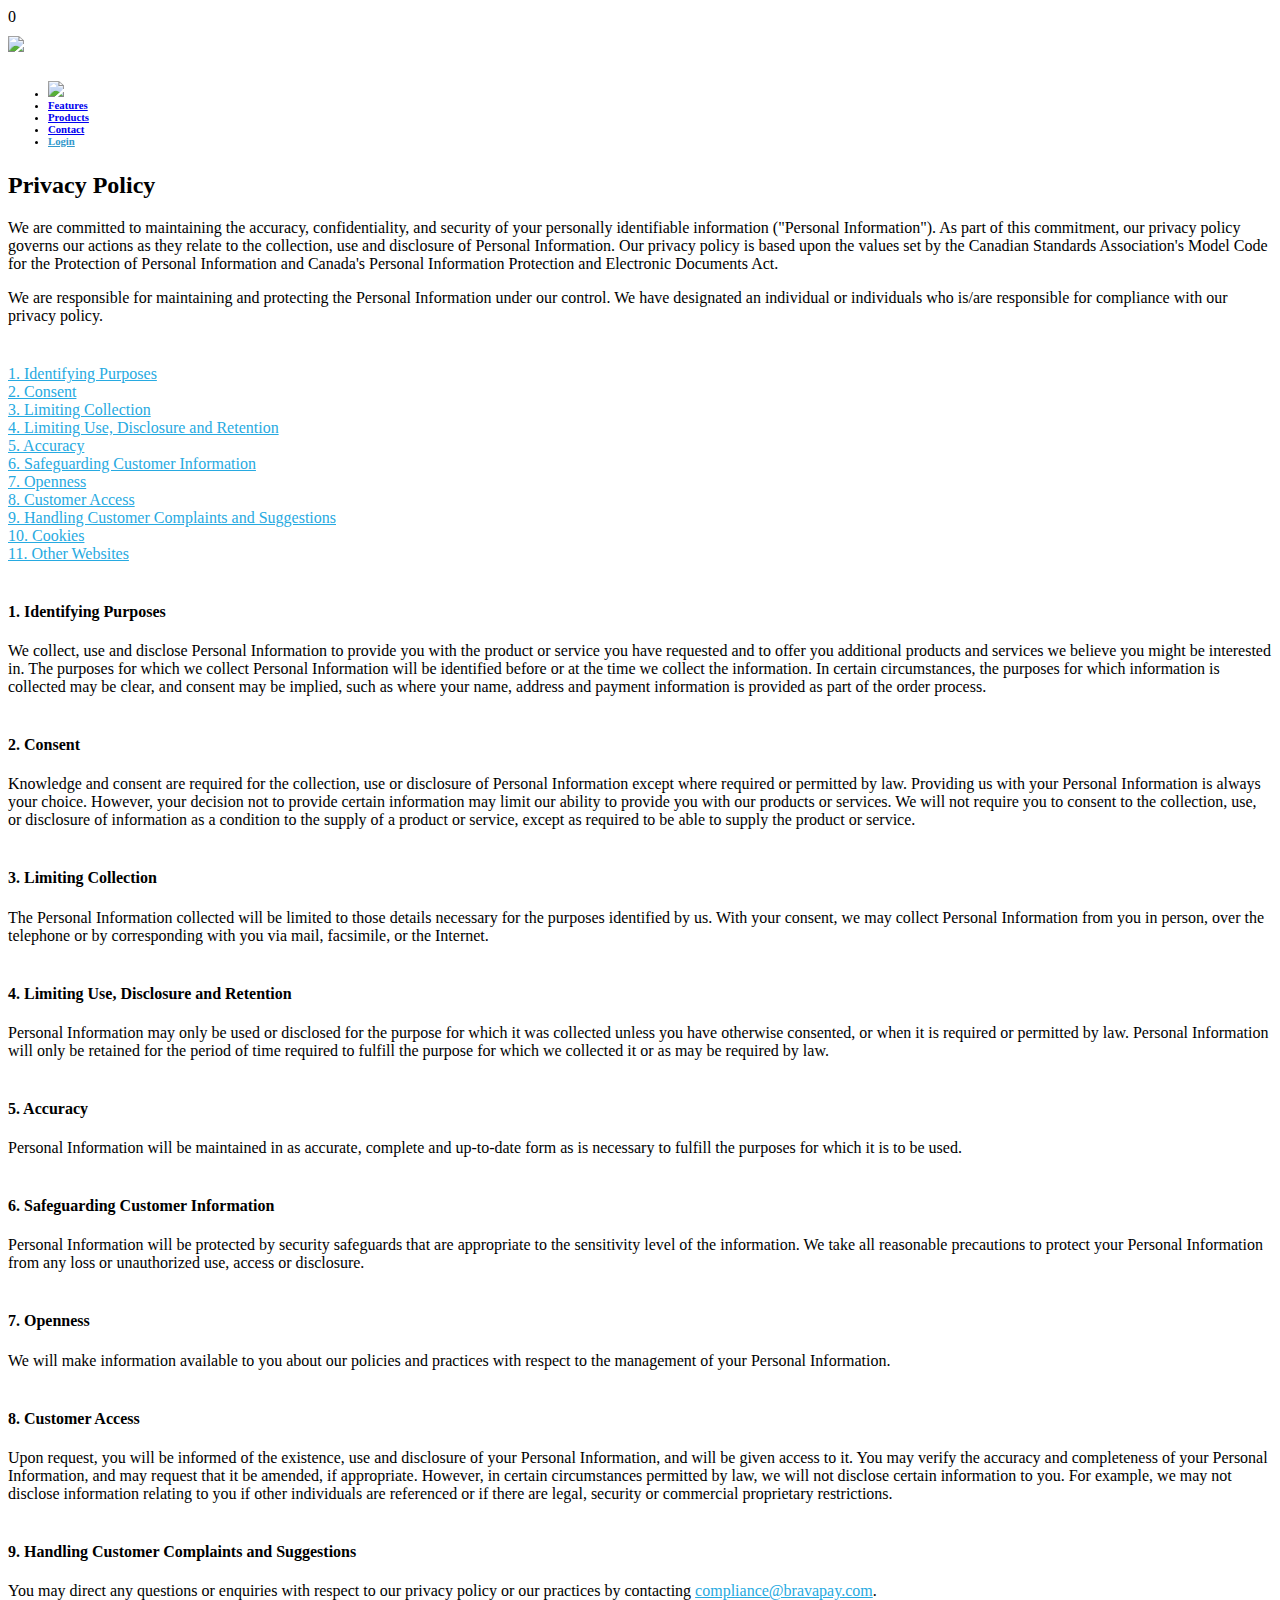
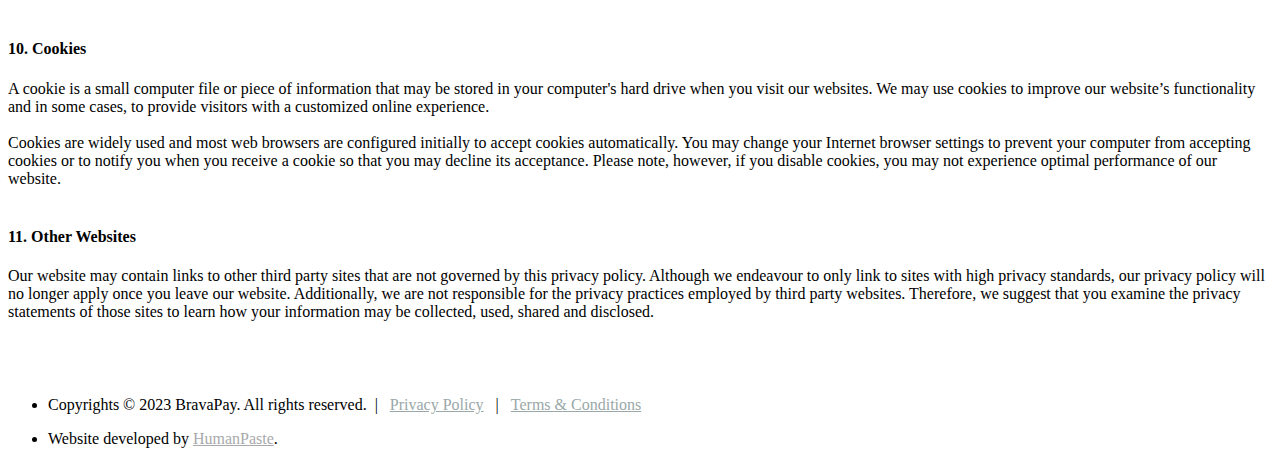
==== privacy.html @ c3e4dde8 "Privacy and Terms" ====
<!DOCTYPE html>
<html lang="en">

<head>
	<meta charset="UTF-8">
	<title>Bravapay - Privacy Policy</title>
	<!-- favicons -->
	<link rel="shortcut icon" href="images/favicon.ico" type="image/x-icon">
	<link rel="apple-touch-icon" sizes="57x57" href="images/favicon-icons/apple-icon-57x57.png">
	<link rel="apple-touch-icon" sizes="60x60" href="images/favicon-icons/apple-icon-60x60.png">
	<link rel="apple-touch-icon" sizes="72x72" href="images/favicon-icons/apple-icon-72x72.png">
	<link rel="apple-touch-icon" sizes="76x76" href="images/favicon-icons/apple-icon-76x76.png">
	<link rel="apple-touch-icon" sizes="114x114" href="images/favicon-icons/apple-icon-114x114.png">
	<link rel="apple-touch-icon" sizes="120x120" href="images/favicon-icons/apple-icon-120x120.png">
	<link rel="apple-touch-icon" sizes="144x144" href="images/favicon-icons/apple-icon-144x144.png">
	<link rel="apple-touch-icon" sizes="152x152" href="images/favicon-icons/apple-icon-152x152.png">
	<link rel="apple-touch-icon" sizes="180x180" href="images/favicon-icons/apple-icon-180x180.png">
	<link rel="icon" type="image/png" sizes="192x192"  href="images/favicon-icons/android-icon-192x192.png">
	<link rel="icon" type="image/png" sizes="32x32" href="images/favicon-icons/favicon-32x32.png">
	<link rel="icon" type="image/png" sizes="96x96" href="images/favicon-icons/favicon-96x96.png">
	<link rel="icon" type="image/png" sizes="16x16" href="images/favicon-icons/favicon-16x16.png">
	<script src="https://kit.fontawesome.com/1b362b785c.js" crossorigin="anonymous"></script>
	<!-- viewport -->
	<meta name="viewport" content="width=device-width, initial-scale=1.0">
	<!-- page description -->
	<meta name="description" content="Get access to convenient and flexible payment options. A payment gateway that increases conversions and maximizes revenues, all while simplifying your digital sales.">
	<!-- styles -->
	<link rel="stylesheet" href="assets/css/styles.css">
	<!-- fonts -->
	<link rel="stylesheet" href="https://fonts.googleapis.com/css?family=PT+Sans">
	<!-- icons -->
	<link rel="stylesheet" href="assets/icons/styles.css">


	<meta property="og:image" content="https://bravapay.com/images/social/bp-site-social-banner1.jpg" />
	<meta property="og:type" content="Privacy Policy: We are committed to safeguarding your privacy and protecting your personal information."/>
	
</head>


<body class="sticky-header smooth-scroll p-blog menu-mobile-right blog-fullwidth">
	<!-- preloader -->
	<div class="preloader"></div>
	<!-- page preloader -->
	<div class="p-preloader">
		<div class="p-preloader__top"></div>
		<div class="p-preloader__bottom"></div>
		<div class="p-preloader__progressbar"></div>
		<div class="p-preloader__percentage">0</div>
	</div>
	<!-- global wrapper -->
	<div class="wrapper">
		<!-- start header(menu) multipage section -->
		<header class="header ">
			<div class="container">
				<div class="row">
					<div class="header-logo col-xs-9 col-sm-3"><a class="header-logo__link" href="./"><img src="images/bravapay-logo-white.png" width="70%" style="margin-top:10px;"></a></div>
					<nav class="menu-nav col-xs-3 col-sm-9">
						<div class="menu-toggle">
							<div class="menu-toggle__inner"></div>
						</div>
						<ul class="menu"><h6>
							<li class="menu__item menu-mobile-logo"><a class="header-logo__link" href="./"><img src="images/bravapay-logo-white.png" width="50%"></a></li>
							<li class="menu__item submenu-mega"><a href="index.html#section-features" class="menu__link">Features</a></li>

							<li class="menu__item"><a href="index.html#section-products" class="menu__link">Products</a></li>

							<li class="menu__item"><a href="index.html#section-contact" class="menu__link">Contact</a></li>	


							<li class="menu__item"><a href="https://admin.bravapay.com/login" target="_blank" style="color:#3399cc; font-weight: 700;" class="menu__link">Login</a></li>	
						</h6></ul>

					</nav>
				</div>
			</div>
		</header>
		<!-- end header(menu) multipage section -->


		<div class="wrapper-content">

			<div class="blog">
				<!-- start blog list -->
				
					
					<div class="container">
						<div class="post-wrap">
							<div class="post-content">

								<h2 style="color:#000;"> Privacy Policy</h2>
								<p class="post-content__paragraph">We are committed to maintaining the accuracy, confidentiality, and security of your personally identifiable information ("Personal Information"). As part of this commitment, our privacy policy governs our actions as they relate to the collection, use and disclosure of Personal Information. Our privacy policy is based upon the values set by the Canadian Standards Association's Model Code for the Protection of Personal Information and Canada's Personal Information Protection and Electronic Documents Act.</p>

								
								<p class="post-content-quote">We are responsible for maintaining and protecting the Personal Information under our control. We have designated an individual or individuals who is/are responsible for compliance with our privacy policy.</p>

								<div class="line" style="margin-bottom: 40px; margin-top:40px;"></div>


								<p id="identifying-purpose" class="post-content__paragraph">
									<a href="#identifying-purpose" style="color:#27aae1;">1. Identifying Purposes</a><br>
									<a href="#consent" style="color:#27aae1;">2. Consent</a><br>
									<a href="#collection" style="color:#27aae1;">3. Limiting Collection</a><br>
									<a href="#disclosure" style="color:#27aae1;">4. Limiting Use, Disclosure and Retention</a><br>
									<a href="#accuracy" style="color:#27aae1;">5. Accuracy</a><br>
									<a href="#customer-info" style="color:#27aae1;">6. Safeguarding Customer Information</a><br>
									<a href="#openness" style="color:#27aae1;">7. Openness</a><br>
									<a href="#customer-access" style="color:#27aae1;">8. Customer Access<br>
									<a href="#handle-complaints" style="color:#27aae1;">9. Handling Customer Complaints and Suggestions</a> <br>
									<a href="#cookies" style="color:#27aae1;">10. Cookies</a><br>
									<a href="#websites" style="color:#27aae1;">11. Other Websites</a><br>
								</p>

								<div class="line" style="margin-bottom: 40px; margin-top:40px;"></div>


								<h4  id="consent" class="post-content__subhead">1. Identifying Purposes</h4>
								<p class="post-content__paragraph">
									We collect, use and disclose Personal Information to provide you with the product or service you have requested and to offer you additional products and services we believe you might be interested in. The purposes for which we collect Personal Information will be identified before or at the time we collect the information. In certain circumstances, the purposes for which information is collected may be clear, and consent may be implied, such as where your name, address and payment information is provided as part of the order process.
								</p>


								<div class="line" style="margin-bottom: 40px; margin-top:40px;"></div>


								<h4 id="collection" class="post-content__subhead">2. Consent</h4>
								<p class="post-content__paragraph">
									Knowledge and consent are required for the collection, use or disclosure of Personal Information except where required or permitted by law. Providing us with your Personal Information is always your choice. However, your decision not to provide certain information may limit our ability to provide you with our products or services. We will not require you to consent to the collection, use, or disclosure of information as a condition to the supply of a product or service, except as required to be able to supply the product or service.
								</p>



								<div class="line" style="margin-bottom: 40px; margin-top:40px;"></div>


								<h4 id="disclosure" class="post-content__subhead">3. Limiting Collection</h4>
								<p class="post-content__paragraph">
									The Personal Information collected will be limited to those details necessary for the purposes identified by us. With your consent, we may collect Personal Information from you in person, over the telephone or by corresponding with you via mail, facsimile, or the Internet.
								</p>



								<div class="line" style="margin-bottom: 40px; margin-top:40px;"></div>


								<h4 id="accuracy" class="post-content__subhead">4. Limiting Use, Disclosure and Retention</h4>
								<p class="post-content__paragraph">
									Personal Information may only be used or disclosed for the purpose for which it was collected unless you have otherwise consented, or when it is required or permitted by law. Personal Information will only be retained for the period of time required to fulfill the purpose for which we collected it or as may be required by law.  
								</p>


								<div class="line" style="margin-bottom: 40px; margin-top:40px;"></div>


								<h4 id="customer-info" class="post-content__subhead">5. Accuracy</h4>
								<p class="post-content__paragraph">
									Personal Information will be maintained in as accurate, complete and up-to-date form as is necessary to fulfill the purposes for which it is to be used.
								</p>



								<div class="line" style="margin-bottom: 40px; margin-top:40px;"></div>


								<h4 id="openness" class="post-content__subhead">6. Safeguarding Customer Information</h4>
								<p class="post-content__paragraph">
									Personal Information will be protected by security safeguards that are appropriate to the sensitivity level of the information. We take all reasonable precautions to protect your Personal Information from any loss or unauthorized use, access or disclosure.
								</p>



								<div class="line" style="margin-bottom: 40px; margin-top:40px;"></div>


								<h4 id="customer-access" class="post-content__subhead">7. Openness</h4>
								<p class="post-content__paragraph">
									We will make information available to you about our policies and practices with respect to the management of your Personal Information.
								</p>



								<div class="line" style="margin-bottom: 40px; margin-top:40px;"></div>


								<h4 id="handle-complaints" class="post-content__subhead">8. Customer Access</h4>
								<p class="post-content__paragraph">
									Upon request, you will be informed of the existence, use and disclosure of your Personal Information, and will be given access to it. You may verify the accuracy and completeness of your Personal Information, and may request that it be amended, if appropriate. However, in certain circumstances permitted by law, we will not disclose certain information to you. For example, we may not disclose information relating to you if other individuals are referenced or if there are legal, security or commercial proprietary restrictions.
								</p>



								<div class="line" style="margin-bottom: 40px; margin-top:40px;"></div>


								<h4 id="cookies" class="post-content__subhead">9. Handling Customer Complaints and Suggestions </h4>
								<p class="post-content__paragraph">
									You may direct any questions or enquiries with respect to our privacy policy or our practices by contacting <a href="mailto:compliance@bravapay.com" style="color:#27aae1;">compliance@bravapay.com</a>.
								</p>


								<div class="line" style="margin-bottom: 40px; margin-top:40px;"></div>


								<h4 id="websites" class="post-content__subhead">10. Cookies </h4>
								<p class="post-content__paragraph">
									A cookie is a small computer file or piece of information that may be stored in your computer's hard drive when you visit our websites. We may use cookies to improve our website’s functionality and in some cases, to provide visitors with a customized online experience.
									<br><br>
									Cookies are widely used and most web browsers are configured initially to accept cookies automatically. You may change your Internet browser settings to prevent your computer from accepting cookies or to notify you when you receive a cookie so that you may decline its acceptance. Please note, however, if you disable cookies, you may not experience optimal performance of our website.
								</p>



								<div class="line" style="margin-bottom: 40px; margin-top:40px;"></div>


								<h4 class="post-content__subhead" >11. Other Websites </h4>
								<p class="post-content__paragraph" style="margin-bottom: 75px;">
									Our website may contain links to other third party sites that are not governed by this privacy policy. Although we endeavour to only link to sites with high privacy standards, our privacy policy will no longer apply once you leave our website. Additionally, we are not responsible for the privacy practices employed by third party websites. Therefore, we suggest that you examine the privacy statements of those sites to learn how your information may be collected, used, shared and disclosed.
								</p>







							<div>
						</div>
					</div>
			

		</div>
	</div>


			<!-- start footer 2 section -->
			<footer class="footer" id="footer">
				
				<!-- footer bottom -->
				<div class="footer-bottom">
					<div class="container">
						<div class="row">
							<ul class="footer-copy col-xs-12 col-sm-7 col-md-8">
								<li>Copyrights &copy; 2023 BravaPay. All rights reserved.&nbsp;&nbsp;| &nbsp;&nbsp;<a href="#" style="color:#9AA8A8;">Privacy Policy</a>&nbsp;&nbsp; | &nbsp;&nbsp;<a href="terms.html" style="color:#9AA8A8;">Terms & Conditions</a></li>
								
							</ul>
							<ul class="footer-menu col-xs-12 col-sm-5 col-md-4">
								<li>Website developed by <a href="http://www.humanpaste.com" target="_blank" style="color:#a7a9ac;">HumanPaste</a>.</li> 
								<!--<li class="footer-menu__item"><a class="footer-menu__link" href="">Privacy Policy</a></li>
								<li class="footer-menu__item"><a class="footer-menu__link" href="">Contact</a></li>-->
							</ul>
						</div>
					</div>
				</div>
			</footer>
			<!-- end footer 2 section -->

		</div>
		<!-- /.wrapper-content -->
		<!-- start modal window -->
		<div class="modal">
			<div class="ico-108 modal__close"></div>
			<div class="ico-157 modal__info"></div>
			<div class="modal__content"></div>
		</div>
		<div class="overlay"></div>
		<!-- end modal window -->
		

	</div>
	<!-- /.wrapper -->
	<script>
		function setBgImageFromData() {
			var el = document.querySelectorAll('[data-background-image]');
			for (var i = 0; i < el.length; i++) {
				if (getComputedStyle(el[i]).backgroundImage === 'none') el[i].style.backgroundImage = 'url(' + el[i].getAttribute('data-background-image') + ')';
			}
		}
		setBgImageFromData();

		//async loading scripts with callback
		function loadjs(src, callback) {
			var script = document.createElement('script');
			script.src = src;
			var s = document.getElementsByTagName('script')[0];
			s.parentNode.insertBefore(script, s);
			var loaded = false;

			function onload() {
				if (loaded) return;
				loaded = true;
				if (callback) callback();
			}
			script.onload = onload;
			script.onreadystatechange = function() {
				if (this.readyState === 'loaded' || this.readyState === 'complete') {
					setTimeout(onload, 0);
				}
			}
		}
		loadjs('assets/js/jquery.min.js', function() {
			loadjs('assets/js/libs.min.js', function() {
				loadjs('assets/js/common.min.js');
			});
		});
	</script>


</body>

</html>
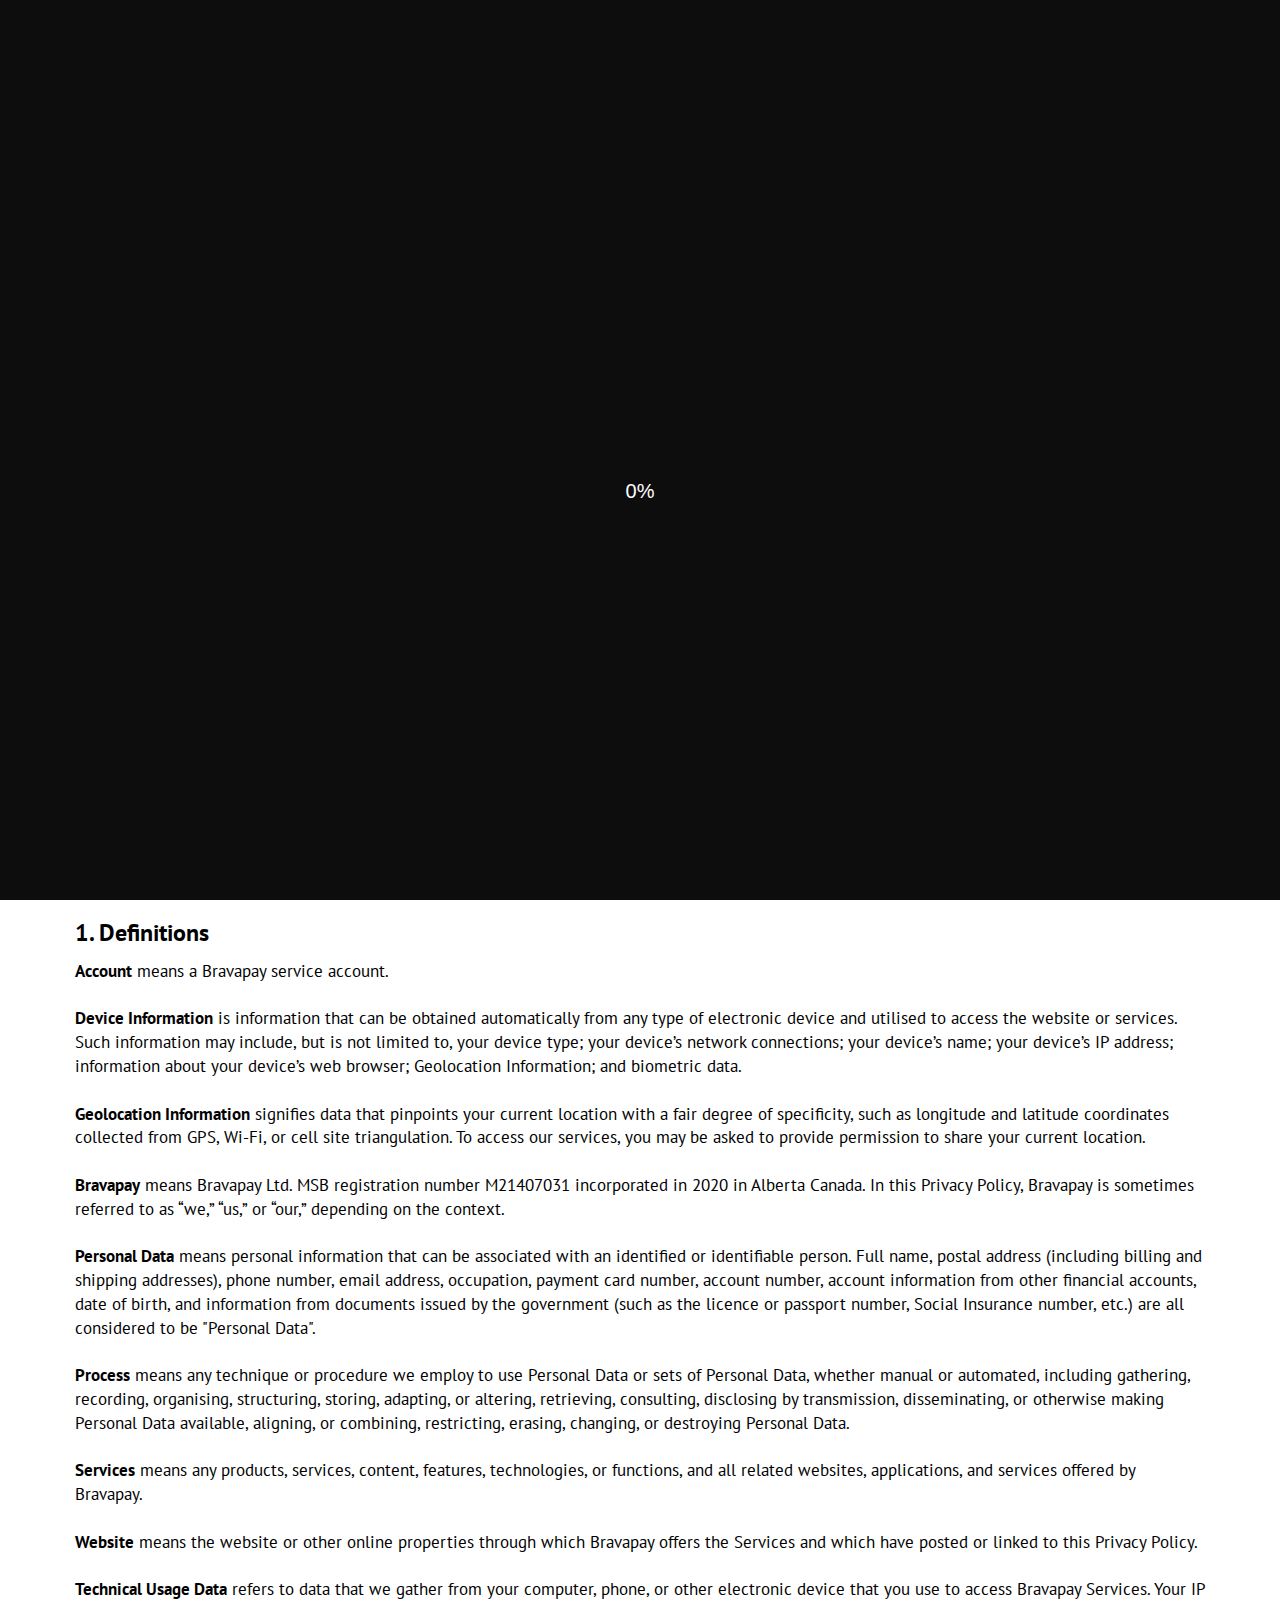
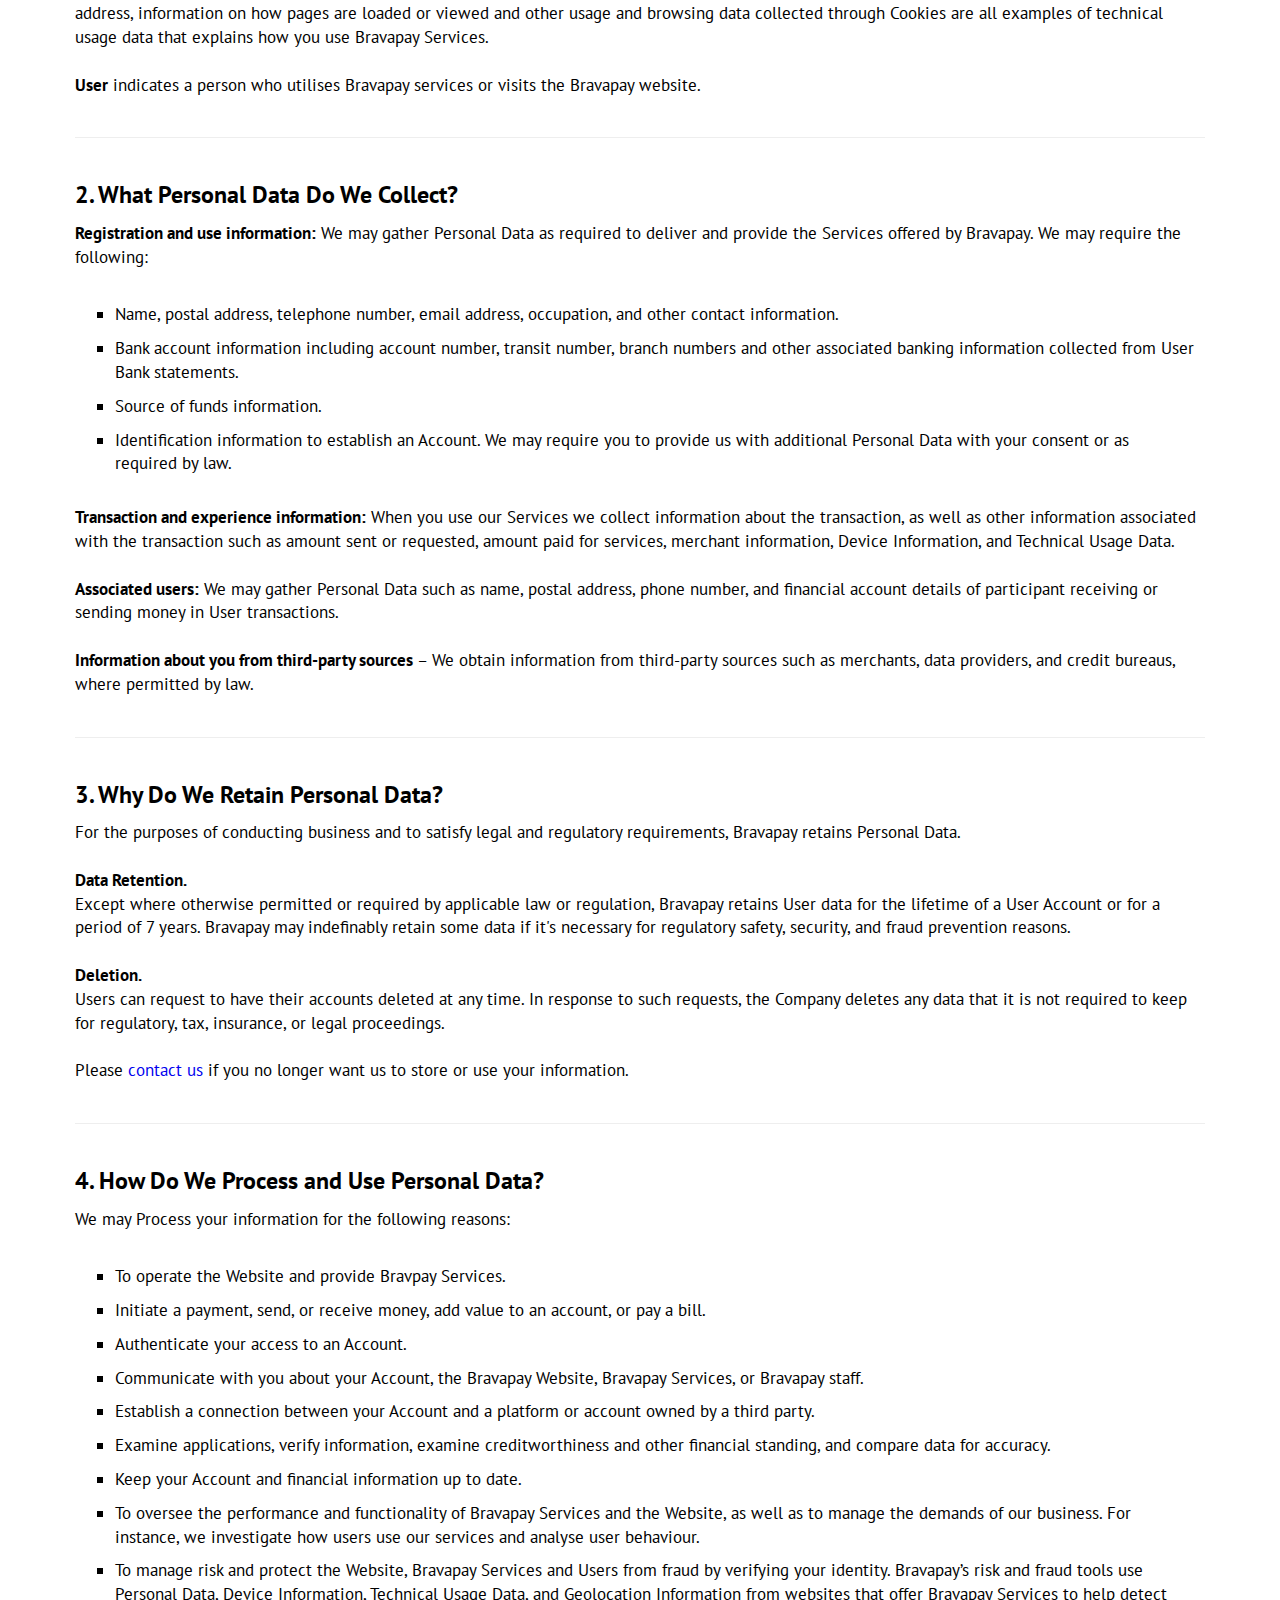
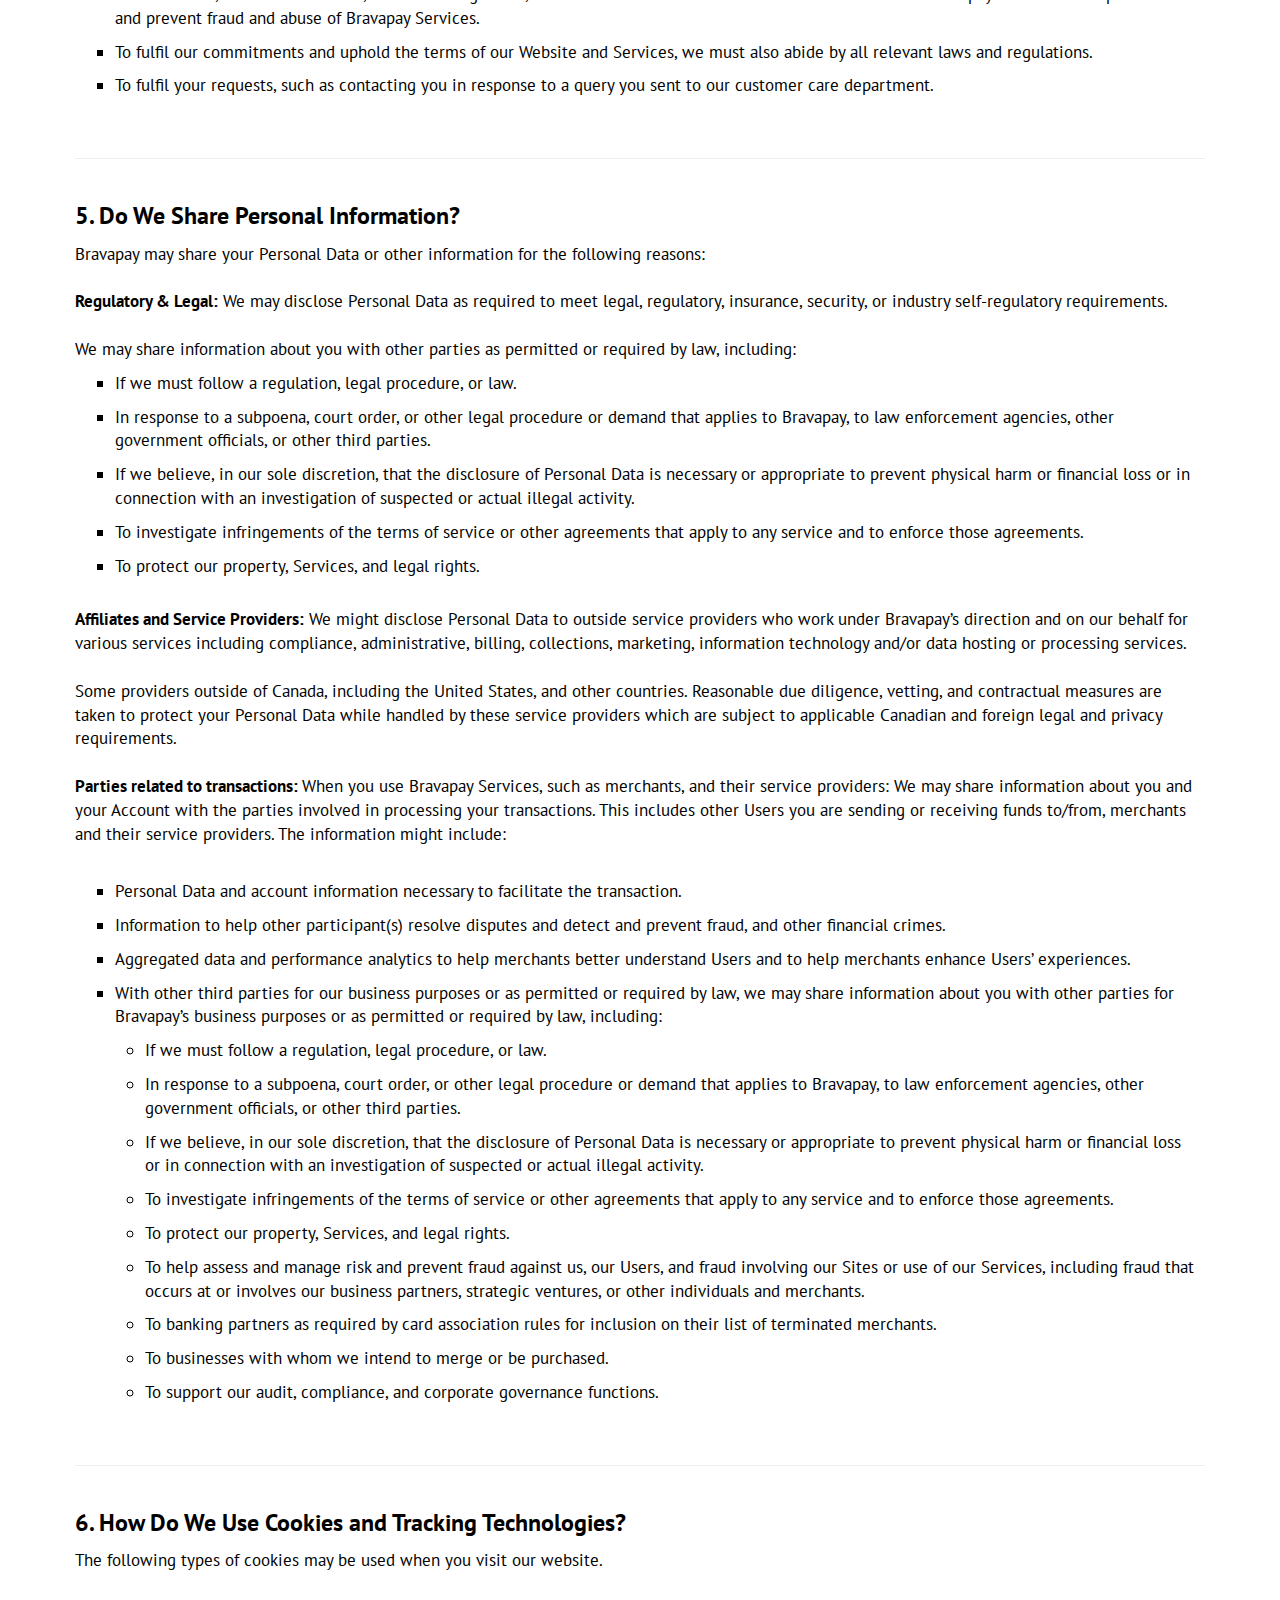
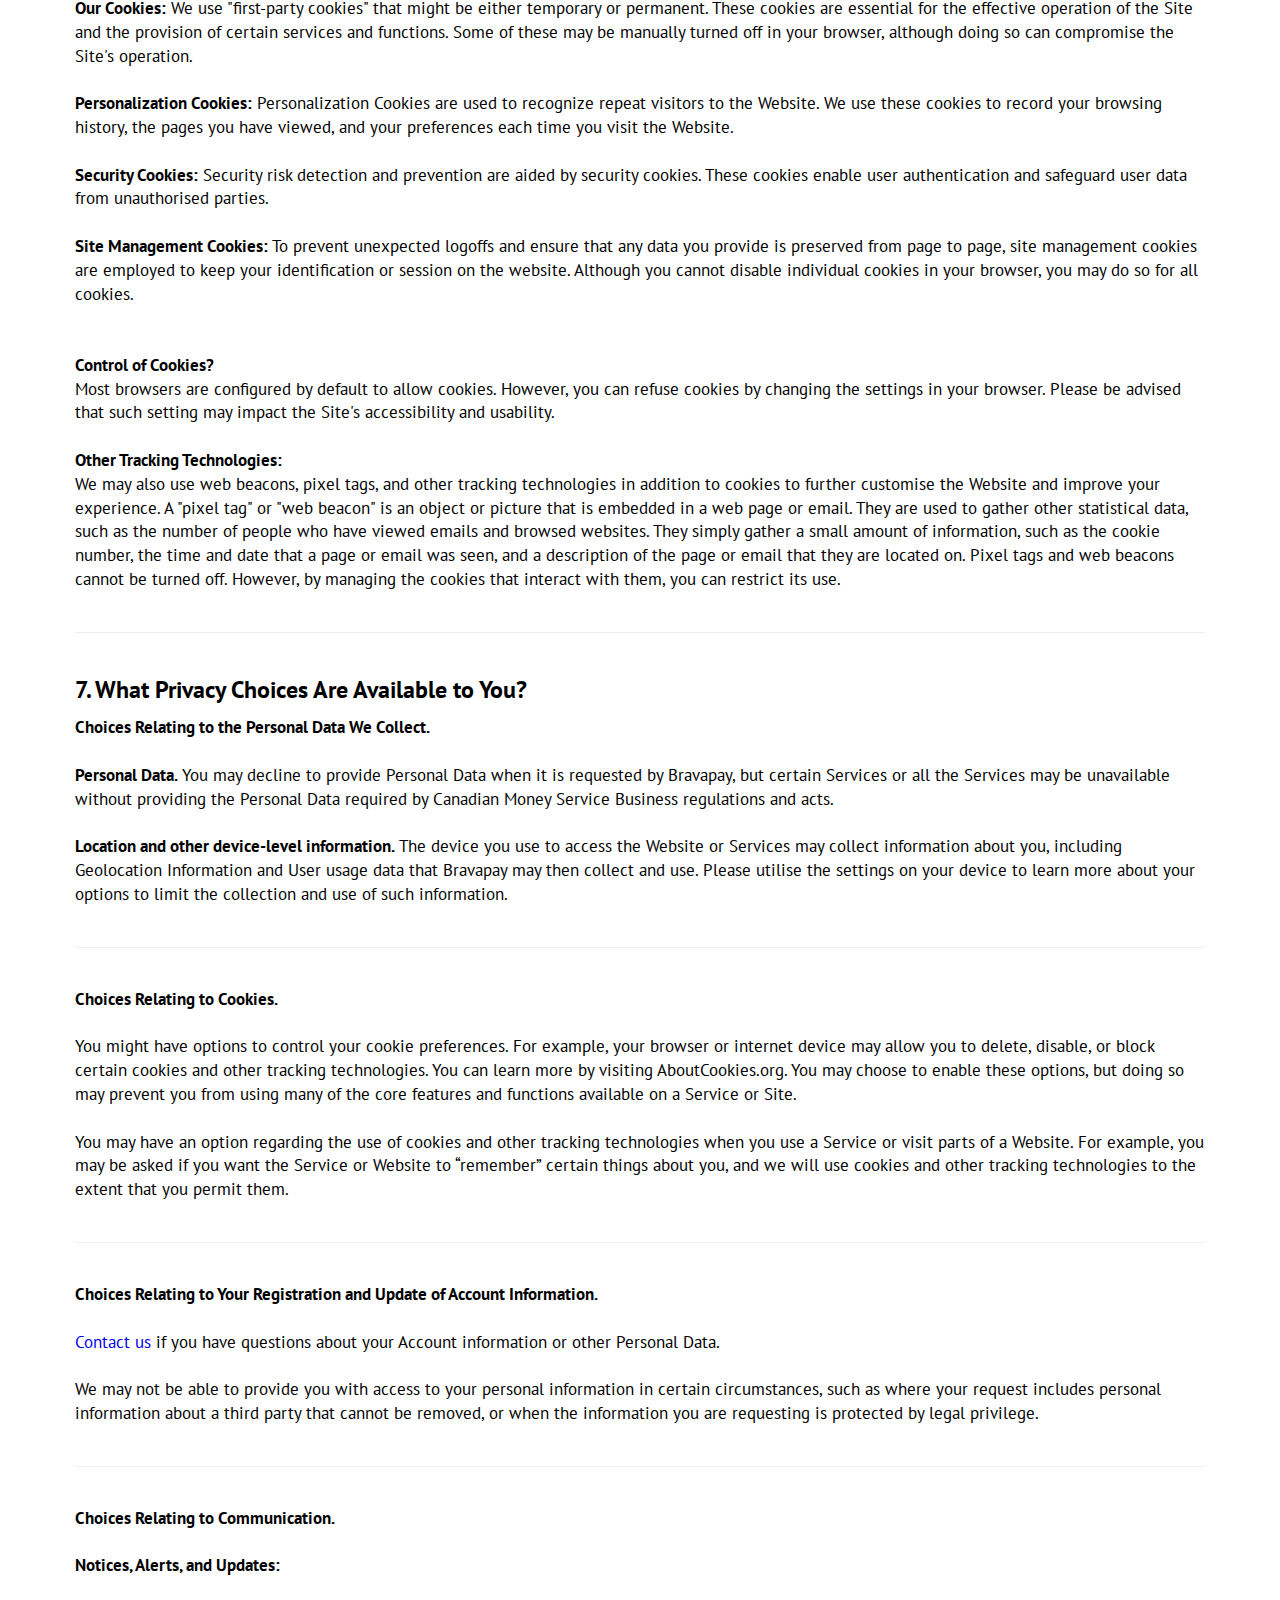
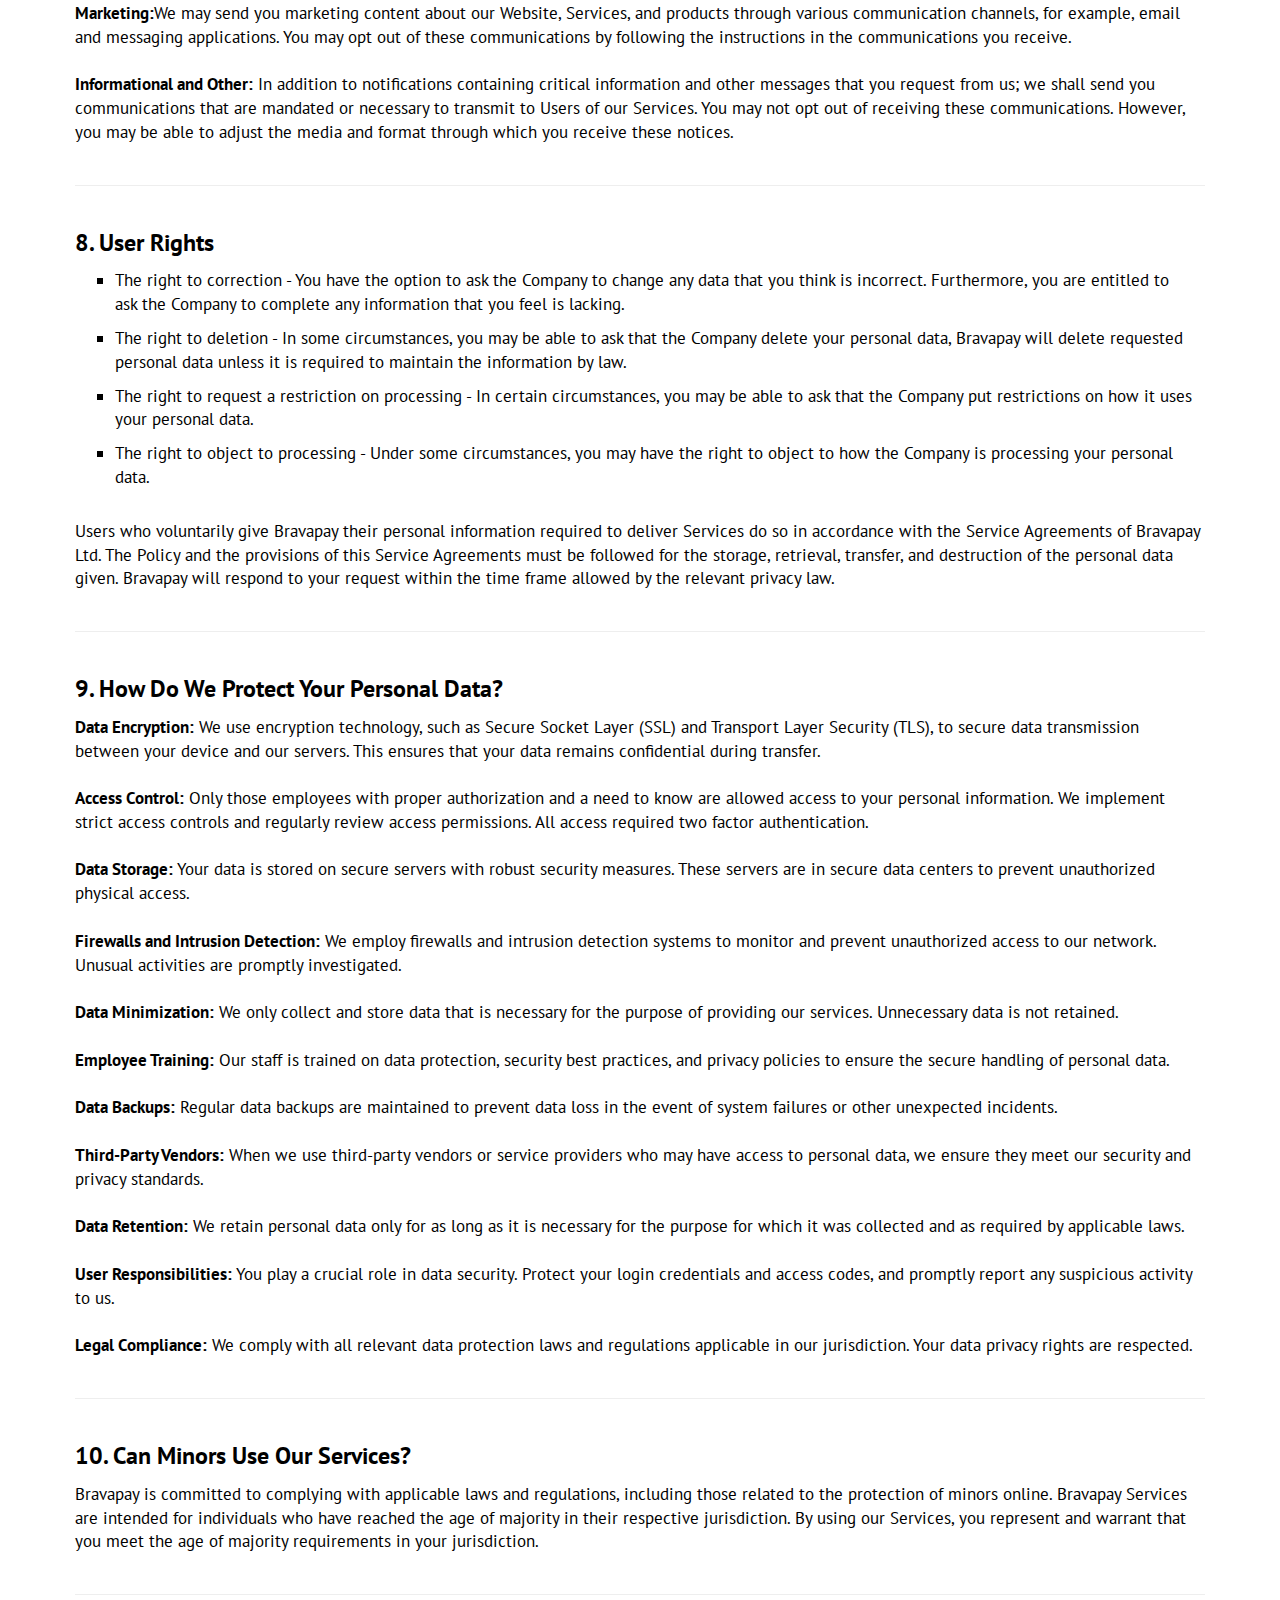
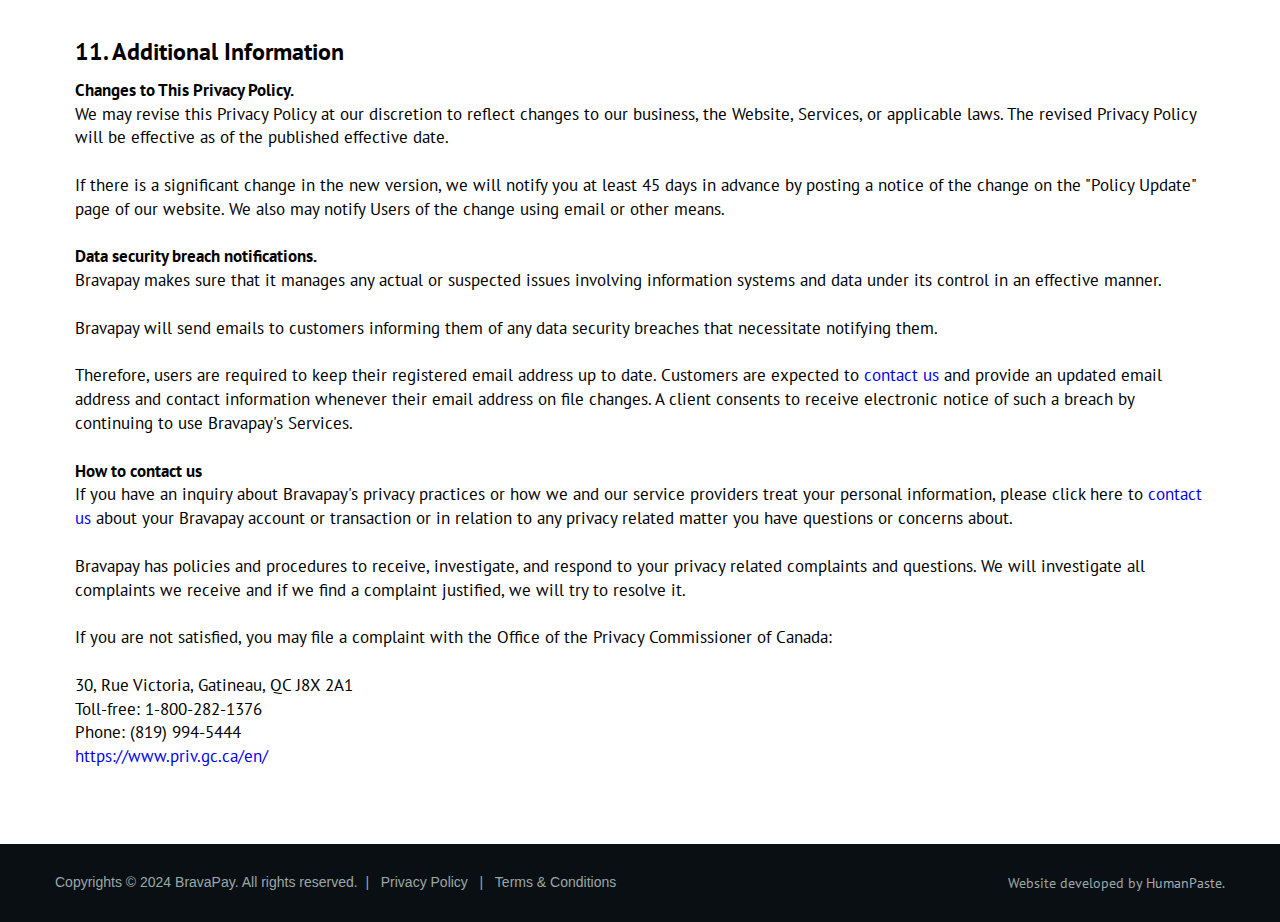
==== commit ab855a2e: "Copyright 2024" ====
--- a/privacy.html
+++ b/privacy.html
@@ -84,138 +84,405 @@
 				<!-- start blog list -->
 				
 					
-					<div class="container">
-						<div class="post-wrap">
+					<div class="container" style="margin-top:250px;">
+						<div class="post-wrap-new">
 							<div class="post-content">
 
 								<h2 style="color:#000;"> Privacy Policy</h2>
-								<p class="post-content__paragraph">We are committed to maintaining the accuracy, confidentiality, and security of your personally identifiable information ("Personal Information"). As part of this commitment, our privacy policy governs our actions as they relate to the collection, use and disclosure of Personal Information. Our privacy policy is based upon the values set by the Canadian Standards Association's Model Code for the Protection of Personal Information and Canada's Personal Information Protection and Electronic Documents Act.</p>
-
+								<p class="post-content__paragraph"><span><em>Last Updated November 15, 2023</em></span><br><br>
+
+
+								Bravapay has developed this Privacy Policy to explain how Bravapay collects, retains, processes, shares, and transfers your Personal Data when you use Bravapay’s Services. 
+								<br><br>
+								Bravapay collects customer information required to provide MSB services in accordance with Canadian laws including the <a href="https://lois-laws.justice.gc.ca/eng/acts/P-24.501/" target="_blank">Proceeds of Crime and Terrorist Financing Act (PCMLTFA)</a> and associated regulations, <a href="https://www.priv.gc.ca/en/privacy-topics/privacy-laws-in-canada/the-personal-information-protection-and-electronic-documents-act-pipeda/" target="_blank">The Personal Information Protection and Electronic Documents Act (PIPEDA)</a> and related <a href="https://www.priv.gc.ca/en/privacy-topics/privacy-laws-in-canada/02_05_d_15/" target="_blank">Canadian Privacy Laws</a>. This includes enabling Bravapay to verify your identity to utilize Bravapay Services. 
+								</p>
+
+
+								<div class="line" style="margin-bottom: 40px; margin-top:40px;"></div>
+
+
+								<p id="identifying-purpose" class="post-content__paragraph">
+									<a href="#identifying-purpose" style="color:#27aae1;">1. Definitions</a><br>
+									<a href="#consent" style="color:#27aae1;">2. What Personal Data Do We Collect?</a><br>
+									<a href="#collection" style="color:#27aae1;">3. Why Do We Retain Personal Data?</a><br>
+									<a href="#disclosure" style="color:#27aae1;">4. How Do We Process and Use Personal Data?</a><br>
+									<a href="#accuracy" style="color:#27aae1;">5. Do We Share Personal Information?</a><br>
+									<a href="#customer-info" style="color:#27aae1;">6. How Do We Use Cookies and Tracking Technologies?</a><br>
+									<a href="#openness" style="color:#27aae1;">7. What Privacy Choices Are Available to You?</a><br>
+									<a href="#customer-access" style="color:#27aae1;">8. User Rights<br>
+									<a href="#handle-complaints" style="color:#27aae1;">9. How Do We Protect Your Personal Data?</a> <br>
+									<a href="#cookies" style="color:#27aae1;">10. Can Minors Use Our Services?</a><br>
+									<a href="#websites" style="color:#27aae1;">11. Additional Information</a><br>
+								</p>
+
+								<div class="line" style="margin-bottom: 40px; margin-top:40px;"></div>
+
+
+								<h4  id="consent" class="post-content__subhead">1. Definitions</h4>
+								<p class="post-content__paragraph">
+									<span>Account</span> means a Bravapay service account.
+									<br><br>
+									<span>Device Information</span> is information that can be obtained automatically from any type of electronic device and utilised to access the website or services. Such information may include, but is not limited to, your device type; your device’s network connections; your device’s name; your device’s IP address; information about your device’s web browser; Geolocation Information; and biometric data.
+									<br><br>
+									<span>Geolocation Information</span> signifies data that pinpoints your current location with a fair degree of specificity, such as longitude and latitude coordinates collected from GPS, Wi-Fi, or cell site triangulation. To access our services, you may be asked to provide permission to share your current location. 
+									<br><br>
+									<span>Bravapay</span> means Bravapay Ltd. MSB registration number M21407031 incorporated in 2020 in Alberta Canada. In this Privacy Policy, Bravapay is sometimes referred to as “we,” “us,” or “our,” depending on the context. 
+									<br><br>
+									<span>Personal Data</span> means personal information that can be associated with an identified or identifiable person. Full name, postal address (including billing and shipping addresses), phone number, email address, occupation, payment card number, account number, account information from other financial accounts, date of birth, and information from documents issued by the government (such as the licence or passport number, Social Insurance number, etc.) are all considered to be "Personal Data".
+									<br><br>
+									<span>Process</span> means any technique or procedure we employ to use Personal Data or sets of Personal Data, whether manual or automated, including gathering, recording, organising, structuring, storing, adapting, or altering, retrieving, consulting, disclosing by transmission, disseminating, or otherwise making Personal Data available, aligning, or combining, restricting, erasing, changing, or destroying Personal Data.
+									<br><br>
+									<span>Services</span> means any products, services, content, features, technologies, or functions, and all related websites, applications, and services offered by Bravapay.
+									<br><br>
+									<span>Website</span> means the website or other online properties through which Bravapay offers the Services and which have posted or linked to this Privacy Policy.
+									<br><br>
+									<span>Technical Usage Data</span> refers to data that we gather from your computer, phone, or other electronic device that you use to access Bravapay Services. Your IP address, information on how pages are loaded or viewed and other usage and browsing data collected through Cookies are all examples of technical usage data that explains how you use Bravapay Services. 
+									<br><br>
+									<span>User</span> indicates a person who utilises Bravapay services or visits the Bravapay website.
+
+								</p>
+
+
+								<div class="line" style="margin-bottom: 40px; margin-top:40px;"></div>
+
+
+								<h4 id="collection" class="post-content__subhead">2. What Personal Data Do We Collect?</h4>
+								<p class="post-content__paragraph">
+									<span>Registration and use information:</span> We may gather Personal Data as required to deliver and provide the Services offered by Bravapay. We may require the following: 
+									<br><br>
+										<div class="bullet-points">
+											<ul >
+												<li >Name, postal address, telephone number, email address, occupation, and other contact information. </li>
+												<li>Bank account information including account number, transit number, branch numbers and other associated banking information collected from User Bank statements.</li> 
+												<li>Source of funds information.</li>
+												<li>Identification information to establish an Account. We may require you to provide us with additional Personal Data with your consent or as required by law. </li>
+											</ul>
+										</div>
+								</p>
+								<p class="post-content__paragraph">
+
+									<span>Transaction and experience information:</span> When you use our Services we collect information about the transaction, as well as other information associated with the transaction such as amount sent or requested, amount paid for services, merchant information, Device Information, and Technical Usage Data. 
+									<br><br>
+									<span>Associated users:</span> We may gather Personal Data such as name, postal address, phone number, and financial account details of participant receiving or sending money in User transactions. 
+									<br><br> 
+									<span>Information about you from third-party sources</span> – We obtain information from third-party sources such as merchants, data providers, and credit bureaus, where permitted by law.
+
+								</p>
+
+
+
+								<div class="line" style="margin-bottom: 40px; margin-top:40px;"></div>
+
+
+								<h4 id="disclosure" class="post-content__subhead">3. Why Do We Retain Personal Data?</h4>
+								<p class="post-content__paragraph">
+									For the purposes of conducting business and to satisfy legal and regulatory requirements, Bravapay retains Personal Data.
+									<br><br>
+									<span>Data Retention.</span> <Br> 
+									Except where otherwise permitted or required by applicable law or regulation, Bravapay retains User data for the lifetime of a User Account or for a period of 7 years. Bravapay may indefinably retain some data if it's necessary for regulatory safety, security, and fraud prevention reasons.
+									<br><br>
+									<span>Deletion.</span><br>
+									Users can request to have their accounts deleted at any time. In response to such requests, the Company deletes any data that it is not required to keep for regulatory, tax, insurance, or legal proceedings. 
+									<br><br>
+									Please <a href="index.html#section-contact">contact us</a> if you no longer want us to store or use your information. 
+
+								</p>
+
+
+
+								<div class="line" style="margin-bottom: 40px; margin-top:40px;"></div>
+
+
+								<h4 id="accuracy" class="post-content__subhead">4. How Do We Process and Use Personal Data?</h4>
+								<p class="post-content__paragraph">
+									We may Process your information for the following reasons:
+									<br><br>
+									<div class="bullet-points">
+										<ul>
+
+											<li>To operate the Website and provide Bravpay Services.</li>
+
+											<li>Initiate a payment, send, or receive money, add value to an account, or pay a bill.</li>
+
+											<li>Authenticate your access to an Account.</li>
+
+											<li>Communicate with you about your Account, the Bravapay Website, Bravapay Services, or Bravapay staff.</li>
+
+											<li>Establish a connection between your Account and a platform or account owned by a third party.</li>
+
+											<li>Examine applications, verify information, examine creditworthiness and other financial standing, and compare data for accuracy.</li>
+
+											<li>Keep your Account and financial information up to date.</li>
+
+											<li>To oversee the performance and functionality of Bravapay Services and the Website, as well as to manage the demands of our business. For instance, we investigate how users use our services and analyse user behaviour.</li>
+
+											<li>To manage risk and protect the Website, Bravapay Services and Users from fraud by verifying your identity. Bravapay’s risk and fraud tools use Personal Data, Device Information, Technical Usage Data, and Geolocation Information from websites that offer Bravapay Services to help detect and prevent fraud and abuse of Bravapay Services.</li>
+
+											<li>To fulfil our commitments and uphold the terms of our Website and Services, we must also abide by all relevant laws and regulations.</li>
+
+											<li>To fulfil your requests, such as contacting you in response to a query you sent to our customer care department.</li>
+										</ul>
+									</div>
+
+								</p>
+
+
+								<div class="line" style="margin-bottom: 40px; margin-top:40px;"></div>
+
+
+								<h4 id="customer-info" class="post-content__subhead">5. Do We Share Personal Information?</h4>
+								<p class="post-content__paragraph">
+									Bravapay may share your Personal Data or other information for the following reasons:
+									<br><br>
+									<span>Regulatory & Legal:</span> We may disclose Personal Data as required to meet legal, regulatory, insurance, security, or industry self-regulatory requirements. 
+									<br><br>
+									We may share information about you with other parties as permitted or required by law, including:
+									</p>
+										<div class="bullet-points">
+											<ul>
+												<li>If we must follow a regulation, legal procedure, or law.</li>
+
+												<li>In response to a subpoena, court order, or other legal procedure or demand that applies to Bravapay, to law enforcement agencies, other government officials, or other third parties.</li>
+
+												<li>If we believe, in our sole discretion, that the disclosure of Personal Data is necessary or appropriate to prevent physical harm or financial loss or in connection with an investigation of suspected or actual illegal activity.</li>
+
+												<li>To investigate infringements of the terms of service or other agreements that apply to any service and to enforce those agreements.</li>
+
+												<li>To protect our property, Services, and legal rights.</li>
+											</ul>
+										</div>
+									
+									<p class="post-content__paragraph">
+									<span>Affiliates and Service Providers:</span> We might disclose Personal Data to outside service providers who work under Bravapay’s direction and on our behalf for various services including compliance, administrative, billing, collections, marketing, information technology and/or data hosting or processing services.
+									<br><br>
+									Some providers outside of Canada, including the United States, and other countries. Reasonable due diligence, vetting, and contractual measures are taken to protect your Personal Data while handled by these service providers which are subject to applicable Canadian and foreign legal and privacy requirements. 
+
+									<br><br>
+
+									<span>Parties related to transactions: </span>When you use Bravapay Services, such as merchants, and their service providers: We may share information about you and your Account with the parties involved in processing your transactions. This includes other Users you are sending or receiving funds to/from, merchants and their service providers. The information might include:
+									<br><br>
+										<div class="bullet-points">
+											<ul>
+												<li>Personal Data and account information necessary to facilitate the transaction.</li>
+
+												<li>Information to help other participant(s) resolve disputes and detect and prevent fraud, and other financial crimes.</li>
+
+												<li>Aggregated data and performance analytics to help merchants better understand Users and to help merchants enhance Users’ experiences. </li>
+
+												<li>With other third parties for our business purposes or as permitted or required by law, we may share information about you with other parties for Bravapay’s business purposes or as permitted or required by law, including:
+													<div class="bullet-points-secondary">
+														<ul>
+															<li>If we must follow a regulation, legal procedure, or law.</li>
+
+															<li>In response to a subpoena, court order, or other legal procedure or demand that applies to Bravapay, to law enforcement agencies, other government officials, or other third parties.</li>
+
+															<li>If we believe, in our sole discretion, that the disclosure of Personal Data is necessary or appropriate to prevent physical harm or financial loss or in connection with an investigation of suspected or actual illegal activity.</li>
+
+															<li>To investigate infringements of the terms of service or other agreements that apply to any service and to enforce those agreements.</li>
+
+															<li>To protect our property, Services, and legal rights.</li>
+
+															<li>To help assess and manage risk and prevent fraud against us, our Users, and fraud involving our Sites or use of our Services, including fraud that occurs at or involves our business partners, strategic ventures, or other individuals and merchants.</li>
+
+															<li>To banking partners as required by card association rules for inclusion on their list of terminated merchants.</li>
+
+															<li>To businesses with whom we intend to merge or be purchased.</li>
+
+															<li>To support our audit, compliance, and corporate governance functions.</li>
+
+														</ul>	
+													</div>
+
+												</li>
+											</ul>
+										</div>
+
+
+								</p>
+
+
+
+								<div class="line" style="margin-bottom: 40px; margin-top:40px;"></div>
+
+
+								<h4 id="openness" class="post-content__subhead">6. How Do We Use Cookies and Tracking Technologies?</h4>
+								<p class="post-content__paragraph">
+									The following types of cookies may be used when you visit our website.
+									<br><br>
+									<span>Our Cookies:</span> We use "first-party cookies" that might be either temporary or permanent. These cookies are essential for the effective operation of the Site and the provision of certain services and functions. Some of these may be manually turned off in your browser, although doing so can compromise the Site's operation.
+									<br><br>
+									<span>Personalization Cookies:</span> Personalization Cookies are used to recognize repeat visitors to the Website. We use these cookies to record your browsing history, the pages you have viewed, and your preferences each time you visit the Website.
+									<br><br>
+									<span>Security Cookies:</span> Security risk detection and prevention are aided by security cookies. These cookies enable user authentication and safeguard user data from unauthorised parties.
+									<br><br>
+									<span>Site Management Cookies:</span> To prevent unexpected logoffs and ensure that any data you provide is preserved from page to page, site management cookies are employed to keep your identification or session on the website. Although you cannot disable individual cookies in your browser, you may do so for all cookies.
+
+									<br><br><br>
+									<span>Control of Cookies?</span><br>
+									Most browsers are configured by default to allow cookies. However, you can refuse cookies by changing the settings in your browser. Please be advised that such setting may impact the Site's accessibility and usability.
+									<br><br>
+									<span>Other Tracking Technologies:</span><br>
+									We may also use web beacons, pixel tags, and other tracking technologies in addition to cookies to further customise the Website and improve your experience. A "pixel tag" or "web beacon" is an object or picture that is embedded in a web page or email. They are used to gather other statistical data, such as the number of people who have viewed emails and browsed websites. They simply gather a small amount of information, such as the cookie number, the time and date that a page or email was seen, and a description of the page or email that they are located on. Pixel tags and web beacons cannot be turned off. However, by managing the cookies that interact with them, you can restrict its use.
+
+
+
+								</p>
+
+
+
+								<div class="line" style="margin-bottom: 40px; margin-top:40px;"></div>
+
+
+								<h4 id="customer-access" class="post-content__subhead">7. What Privacy Choices Are Available to You?</h4>
+								<p class="post-content__paragraph">
+									<span>Choices Relating to the Personal Data We Collect.</span><br><br>
+
+									<span>Personal Data.</span> You may decline to provide Personal Data when it is requested by Bravapay, but certain Services or all the Services may be unavailable without providing the Personal Data required by Canadian Money Service Business regulations and acts.
+									<br><br>
+
+									<span>Location and other device-level information.</span> The device you use to access the Website or Services may collect information about you, including Geolocation Information and User usage data that Bravapay may then collect and use. Please utilise the settings on your device to learn more about your options to limit the collection and use of such information.
+									</p>
+									
+
+									<div class="line" style="margin-bottom: 40px; margin-top:40px;"></div>
+
+									<p class="post-content__paragraph">
+									<span>Choices Relating to Cookies.</span>
+									<br><br>
+									You might have options to control your cookie preferences. For example, your browser or internet device may allow you to delete, disable, or block certain cookies and other tracking technologies. You can learn more by visiting AboutCookies.org. You may choose to enable these options, but doing so may prevent you from using many of the core features and functions available on a Service or Site.
+									<br><br>
+
+									You may have an option regarding the use of cookies and other tracking technologies when you use a Service or visit parts of a Website. For example, you may be asked if you want the Service or Website to “remember” certain things about you, and we will use cookies and other tracking technologies to the extent that you permit them.
+									</p>
+
+									<div class="line" style="margin-bottom: 40px; margin-top:40px;"></div>
+
+
+									<p class="post-content__paragraph">
+									<span>Choices Relating to Your Registration and Update of Account Information.</span>
+									<br><br>
+									<a href="index.html#section-contact">Contact us</a> if you have questions about your Account information or other Personal Data.
+									<br><br>
+									We may not be able to provide you with access to your personal information in certain circumstances, such as where your request includes personal information about a third party that cannot be removed, or when the information you are requesting is protected by legal privilege.
+									</p>
+
+
+									<div class="line" style="margin-bottom: 40px; margin-top:40px;"></div>
+
+									<p class="post-content__paragraph">
+									<span>Choices Relating to Communication.</span><br><br>
+									<span>Notices, Alerts, and Updates:</span> 
+									<br><br>
+									<span>Marketing:</span>We may send you marketing content about our Website, Services, and products through various communication channels, for example, email and messaging applications.  You may opt out of these communications by following the instructions in the communications you receive. 
+									<br><br>
+
+									<span>Informational and Other:</span> In addition to notifications containing critical information and other messages that you request from us; we shall send you communications that are mandated or necessary to transmit to Users of our Services. You may not opt out of receiving these communications.  However, you may be able to adjust the media and format through which you receive these notices.
+										
+
+									
+								</p>
+
+
+
+								<div class="line" style="margin-bottom: 40px; margin-top:40px;"></div>
+
+
+								<h4 id="handle-complaints" class="post-content__subhead">8. User Rights</h4>
 								
-								<p class="post-content-quote">We are responsible for maintaining and protecting the Personal Information under our control. We have designated an individual or individuals who is/are responsible for compliance with our privacy policy.</p>
-
-								<div class="line" style="margin-bottom: 40px; margin-top:40px;"></div>
-
-
-								<p id="identifying-purpose" class="post-content__paragraph">
-									<a href="#identifying-purpose" style="color:#27aae1;">1. Identifying Purposes</a><br>
-									<a href="#consent" style="color:#27aae1;">2. Consent</a><br>
-									<a href="#collection" style="color:#27aae1;">3. Limiting Collection</a><br>
-									<a href="#disclosure" style="color:#27aae1;">4. Limiting Use, Disclosure and Retention</a><br>
-									<a href="#accuracy" style="color:#27aae1;">5. Accuracy</a><br>
-									<a href="#customer-info" style="color:#27aae1;">6. Safeguarding Customer Information</a><br>
-									<a href="#openness" style="color:#27aae1;">7. Openness</a><br>
-									<a href="#customer-access" style="color:#27aae1;">8. Customer Access<br>
-									<a href="#handle-complaints" style="color:#27aae1;">9. Handling Customer Complaints and Suggestions</a> <br>
-									<a href="#cookies" style="color:#27aae1;">10. Cookies</a><br>
-									<a href="#websites" style="color:#27aae1;">11. Other Websites</a><br>
-								</p>
-
-								<div class="line" style="margin-bottom: 40px; margin-top:40px;"></div>
-
-
-								<h4  id="consent" class="post-content__subhead">1. Identifying Purposes</h4>
-								<p class="post-content__paragraph">
-									We collect, use and disclose Personal Information to provide you with the product or service you have requested and to offer you additional products and services we believe you might be interested in. The purposes for which we collect Personal Information will be identified before or at the time we collect the information. In certain circumstances, the purposes for which information is collected may be clear, and consent may be implied, such as where your name, address and payment information is provided as part of the order process.
-								</p>
-
-
-								<div class="line" style="margin-bottom: 40px; margin-top:40px;"></div>
-
-
-								<h4 id="collection" class="post-content__subhead">2. Consent</h4>
-								<p class="post-content__paragraph">
-									Knowledge and consent are required for the collection, use or disclosure of Personal Information except where required or permitted by law. Providing us with your Personal Information is always your choice. However, your decision not to provide certain information may limit our ability to provide you with our products or services. We will not require you to consent to the collection, use, or disclosure of information as a condition to the supply of a product or service, except as required to be able to supply the product or service.
-								</p>
-
-
-
-								<div class="line" style="margin-bottom: 40px; margin-top:40px;"></div>
-
-
-								<h4 id="disclosure" class="post-content__subhead">3. Limiting Collection</h4>
-								<p class="post-content__paragraph">
-									The Personal Information collected will be limited to those details necessary for the purposes identified by us. With your consent, we may collect Personal Information from you in person, over the telephone or by corresponding with you via mail, facsimile, or the Internet.
-								</p>
-
-
-
-								<div class="line" style="margin-bottom: 40px; margin-top:40px;"></div>
-
-
-								<h4 id="accuracy" class="post-content__subhead">4. Limiting Use, Disclosure and Retention</h4>
-								<p class="post-content__paragraph">
-									Personal Information may only be used or disclosed for the purpose for which it was collected unless you have otherwise consented, or when it is required or permitted by law. Personal Information will only be retained for the period of time required to fulfill the purpose for which we collected it or as may be required by law.  
-								</p>
-
-
-								<div class="line" style="margin-bottom: 40px; margin-top:40px;"></div>
-
-
-								<h4 id="customer-info" class="post-content__subhead">5. Accuracy</h4>
-								<p class="post-content__paragraph">
-									Personal Information will be maintained in as accurate, complete and up-to-date form as is necessary to fulfill the purposes for which it is to be used.
-								</p>
-
-
-
-								<div class="line" style="margin-bottom: 40px; margin-top:40px;"></div>
-
-
-								<h4 id="openness" class="post-content__subhead">6. Safeguarding Customer Information</h4>
-								<p class="post-content__paragraph">
-									Personal Information will be protected by security safeguards that are appropriate to the sensitivity level of the information. We take all reasonable precautions to protect your Personal Information from any loss or unauthorized use, access or disclosure.
-								</p>
-
-
-
-								<div class="line" style="margin-bottom: 40px; margin-top:40px;"></div>
-
-
-								<h4 id="customer-access" class="post-content__subhead">7. Openness</h4>
-								<p class="post-content__paragraph">
-									We will make information available to you about our policies and practices with respect to the management of your Personal Information.
-								</p>
-
-
-
-								<div class="line" style="margin-bottom: 40px; margin-top:40px;"></div>
-
-
-								<h4 id="handle-complaints" class="post-content__subhead">8. Customer Access</h4>
-								<p class="post-content__paragraph">
-									Upon request, you will be informed of the existence, use and disclosure of your Personal Information, and will be given access to it. You may verify the accuracy and completeness of your Personal Information, and may request that it be amended, if appropriate. However, in certain circumstances permitted by law, we will not disclose certain information to you. For example, we may not disclose information relating to you if other individuals are referenced or if there are legal, security or commercial proprietary restrictions.
-								</p>
-
-
-
-								<div class="line" style="margin-bottom: 40px; margin-top:40px;"></div>
-
-
-								<h4 id="cookies" class="post-content__subhead">9. Handling Customer Complaints and Suggestions </h4>
-								<p class="post-content__paragraph">
-									You may direct any questions or enquiries with respect to our privacy policy or our practices by contacting <a href="mailto:compliance@bravapay.com" style="color:#27aae1;">compliance@bravapay.com</a>.
-								</p>
-
-
-								<div class="line" style="margin-bottom: 40px; margin-top:40px;"></div>
-
-
-								<h4 id="websites" class="post-content__subhead">10. Cookies </h4>
-								<p class="post-content__paragraph">
-									A cookie is a small computer file or piece of information that may be stored in your computer's hard drive when you visit our websites. We may use cookies to improve our website’s functionality and in some cases, to provide visitors with a customized online experience.
-									<br><br>
-									Cookies are widely used and most web browsers are configured initially to accept cookies automatically. You may change your Internet browser settings to prevent your computer from accepting cookies or to notify you when you receive a cookie so that you may decline its acceptance. Please note, however, if you disable cookies, you may not experience optimal performance of our website.
-								</p>
-
-
-
-								<div class="line" style="margin-bottom: 40px; margin-top:40px;"></div>
-
-
-								<h4 class="post-content__subhead" >11. Other Websites </h4>
+									<div class="bullet-points">
+										<ul>
+											<li>The right to correction - You have the option to ask the Company to change any data that you think is incorrect. Furthermore, you are entitled to ask the Company to complete any information that you feel is lacking.</li>
+
+											<li>The right to deletion - In some circumstances, you may be able to ask that the Company delete your personal data, Bravapay will delete requested personal data unless it is required to maintain the information by law.</li>
+
+											<li>The right to request a restriction on processing - In certain circumstances, you may be able to ask that the Company put restrictions on how it uses your personal data.</li>
+
+											<li>The right to object to processing - Under some circumstances, you may have the right to object to how the Company is processing your personal data.</li>
+										</ul>
+									</div>
+									<p class="post-content__paragraph">
+										 
+										Users who voluntarily give Bravapay their personal information required to deliver Services do so in accordance with the Service Agreements of Bravapay Ltd. The Policy and the provisions of this Service Agreements must be followed for the storage, retrieval, transfer, and destruction of the personal data given. Bravapay will respond to your request within the time frame allowed by the relevant privacy law.  
+
+								</p>
+
+
+
+								<div class="line" style="margin-bottom: 40px; margin-top:40px;"></div>
+
+
+								<h4 id="cookies" class="post-content__subhead">9. How Do We Protect Your Personal Data? </h4>
+								<p class="post-content__paragraph">
+									<span>Data Encryption:</span> We use encryption technology, such as Secure Socket Layer (SSL) and Transport Layer Security (TLS), to secure data transmission between your device and our servers. This ensures that your data remains confidential during transfer.
+									<br><br>
+									<span>Access Control:</span> Only those employees with proper authorization and a need to know are allowed access to your personal information. We implement strict access controls and regularly review access permissions. All access required two factor authentication.
+									<br><br>
+									<span>Data Storage:</span> Your data is stored on secure servers with robust security measures. These servers are in secure data centers to prevent unauthorized physical access.
+									<br><br>
+									<span>Firewalls and Intrusion Detection:</span> We employ firewalls and intrusion detection systems to monitor and prevent unauthorized access to our network. Unusual activities are promptly investigated.
+									<br><br>
+									<span>Data Minimization:</span> We only collect and store data that is necessary for the purpose of providing our services. Unnecessary data is not retained.
+									<br><br>
+									<span>Employee Training:</span> Our staff is trained on data protection, security best practices, and privacy policies to ensure the secure handling of personal data.
+									<br><br>
+									<span>Data Backups:</span> Regular data backups are maintained to prevent data loss in the event of system failures or other unexpected incidents.
+									<br><br>
+									<span>Third-Party Vendors:</span> When we use third-party vendors or service providers who may have access to personal data, we ensure they meet our security and privacy standards.
+									<br><br>
+									<span>Data Retention:</span> We retain personal data only for as long as it is necessary for the purpose for which it was collected and as required by applicable laws.
+									<br><br>
+									<span>User Responsibilities:</span> You play a crucial role in data security. Protect your login credentials and access codes, and promptly report any suspicious activity to us.
+									<br><br>
+									<span>Legal Compliance:</span> We comply with all relevant data protection laws and regulations applicable in our jurisdiction. Your data privacy rights are respected.
+
+									
+								</p>
+
+
+								<div class="line" style="margin-bottom: 40px; margin-top:40px;"></div>
+
+
+								<h4 id="websites" class="post-content__subhead">10. Can Minors Use Our Services? </h4>
+								<p class="post-content__paragraph">
+									Bravapay is committed to complying with applicable laws and regulations, including those related to the protection of minors online.  Bravapay Services are intended for individuals who have reached the age of majority in their respective jurisdiction. By using our Services, you represent and warrant that you meet the age of majority requirements in your jurisdiction. 
+								</p>
+
+
+
+								<div class="line" style="margin-bottom: 40px; margin-top:40px;"></div>
+
+
+								<h4 class="post-content__subhead" >11. Additional Information </h4>
 								<p class="post-content__paragraph" style="margin-bottom: 75px;">
-									Our website may contain links to other third party sites that are not governed by this privacy policy. Although we endeavour to only link to sites with high privacy standards, our privacy policy will no longer apply once you leave our website. Additionally, we are not responsible for the privacy practices employed by third party websites. Therefore, we suggest that you examine the privacy statements of those sites to learn how your information may be collected, used, shared and disclosed.
+									<span>Changes to This Privacy Policy. </span><br>
+									We may revise this Privacy Policy at our discretion to reflect changes to our business, the Website, Services, or applicable laws. The revised Privacy Policy will be effective as of the published effective date. 
+									<br><br>
+									If there is a significant change in the new version, we will notify you at least 45 days in advance by posting a notice of the change on the "Policy Update" page of our website. We also may notify Users of the change using email or other means.
+									<br><br>
+									<span>Data security breach notifications.</span><br>
+
+									Bravapay makes sure that it manages any actual or suspected issues involving information systems and data under its control in an effective manner.
+									<br><br>
+									Bravapay will send emails to customers informing them of any data security breaches that necessitate notifying them.
+									<br><br>
+									Therefore, users are required to keep their registered email address up to date. Customers are expected to <a href="index.html#section-contact">contact us</a> and provide an updated email address and contact information whenever their email address on file changes. A client consents to receive electronic notice of such a breach by continuing to use Bravapay's Services. 
+									<br><br>
+									<span>How to contact us</span><br>
+									If you have an inquiry about Bravapay's privacy practices or how we and our service providers treat your personal information, please click here to <a href="index.html#section-contact">contact us</a> about your Bravapay account or transaction or in relation to any privacy related matter you have questions or concerns about.
+									<br><br>
+									Bravapay has policies and procedures to receive, investigate, and respond to your privacy related complaints and questions. We will investigate all complaints we receive and if we find a complaint justified, we will try to resolve it.
+									<br><br>
+									If you are not satisfied, you may file a complaint with the Office of the Privacy Commissioner of Canada:
+									<br><br>
+									30, Rue Victoria, Gatineau, QC J8X 2A1<br>
+									Toll-free: 1-800-282-1376<br>
+									Phone: (819) 994-5444<br>
+									<a href="https://www.priv.gc.ca/en/" target="_blank">https://www.priv.gc.ca/en/</a>
+
+
+
+
+
 								</p>
 
 
@@ -241,7 +508,7 @@
 					<div class="container">
 						<div class="row">
 							<ul class="footer-copy col-xs-12 col-sm-7 col-md-8">
-								<li>Copyrights &copy; 2023 BravaPay. All rights reserved.&nbsp;&nbsp;| &nbsp;&nbsp;<a href="#" style="color:#9AA8A8;">Privacy Policy</a>&nbsp;&nbsp; | &nbsp;&nbsp;<a href="terms.html" style="color:#9AA8A8;">Terms & Conditions</a></li>
+								<li>Copyrights &copy; 2024 BravaPay. All rights reserved.&nbsp;&nbsp;| &nbsp;&nbsp;<a href="#" style="color:#9AA8A8;">Privacy Policy</a>&nbsp;&nbsp; | &nbsp;&nbsp;<a href="terms.html" style="color:#9AA8A8;">Terms & Conditions</a></li>
 								
 							</ul>
 							<ul class="footer-menu col-xs-12 col-sm-5 col-md-4">
--- a/assets/css/styles.css
+++ b/assets/css/styles.css
@@ -0,0 +1,10361 @@
+/**
+ * @version v1.2.0
+ * @build 2-26-2020
+ * @package nowadays - One/Multi Page Multipurpose Creative HTML5 Template
+ * @author  Pavel Marhaunichy <onebelarussianguy@gmail.com>
+ * @license SEE LICENSE IN http://themeforest.net/licenses
+ * @website https://likeaprothemes.com
+ */
+
+/**
+ *   TABLE OF CONTENTS
+ *
+ *       RESET STYLES
+ *       GRID
+ *          OFFSETS
+ *          RESPONSIVE HIDDEN
+ *          HELPER CLASSES
+ *       FONTS
+ *       OWL CAROUSEL
+ *       ANIMATIONS
+ *       BASIC & HELP RULES
+ *       MENU
+ *          MENU DESKTOP
+ *          MENU MOBILE
+ *          MENU MOBILE ASIDE (NON-ADAPTIVE)
+ *       MAIN SECTION
+ *          MAIN SECTION SIMPLE
+ *          MAIN 06 SECTION (APP)
+ *          MAIN 07 SECTION (VIDEO)
+ *          MAIN 01 SECTION (SLIDER)
+ *          LIKE-A-PRO SLIDER DEFAULTS
+ *          MAIN 01 (SLIDER) SLIDE #1
+ *          MAIN 01 (SLIDER) SLIDE #2
+ *          MAIN 01 (SLIDER) SLIDE #3
+ *          MAIN 05 SECTION (SLIDER)
+ *       MAIN 08-09 (PORTFOLIO/ASIDE MENU)
+ *       ABOUT SECTION
+ *       FEATURES SECTION
+ *          FEATURES STYLE 1
+ *          FEATURES STYLE 2
+ *          FEATURES STYLE 3
+ *       PORTFOLIO SECTION
+ *          PORTFOLIO 1 STYLE
+ *          PORTFOLIO 2 STYLE
+ *          PORTFOLIO BLACK/WHITE STYLE
+ *          PORTFOLIO BOXED
+ *          PORTFOLIO GUTTERS
+ *          PORTFOLIO CAROUSELf
+ *       GET iT SECTION
+ *       GET iT 2 SECTION
+ *       PROCESS SECTION
+ *       BLOG SECTION
+ *       TEAM SECTION
+ *          TEAM STYLE 1
+ *          TEAM STYLE 2
+ *       SKILLS SECTION
+ *          SKILLS STYLE 1
+ *          SKILLS STYLE 2
+ *       COUNTERS SECTION
+ *          COUNTERS STYLE 1
+ *          COUNTERS STYLE 2
+ *       OFFER SECTION
+ *          OFFER STYLE 1 (LIGHT)
+ *          OFFER STYLE 2 (DARK)
+ *          OFFER STYLE 3 (APP)
+ *       CLIENTS SECTION
+ *       CLIENT LOGOS
+ *       TOOLTIP FROM ALT TAG
+ *       FOOTER
+ *       F.A.Q. SECTION
+ *       404 SECTION
+ *       CONTACT US SECTION
+ *       SECTIONS
+ *          SECTION STYLE 1
+ *          WHITE SECTION
+ *          LIGHTGRAY SECTION
+ *          DARK SECTION
+ *          DARKGRAY SECTION
+ *          SECTION STYLE 2
+ *       GOOGLE MAPS
+ *       BUTTONS
+ *       ELEMENTS (CAN BE REMOVED)
+ *       MODAL WINDOW
+ *       SLIDER CONTROLS
+ *       PROJECT IN MODAL WINDOW
+ *       PRELOADER
+ *       BLOG
+ *          BLOG LIST
+ *          BLOG SINGLE
+ *          COMMENTS LIST
+ *          COMMENT FORM
+ *       PRICING TABLES
+ *          PRICING TABLE STYLE 1
+ *          PRICING TABLE STYLE 2
+ */
+@charset "UTF-8";
+/********************************
+
+@ RESET STYLES
+
+********************************/
+html, body, div, span, applet, object, iframe,
+h1, h2, h3, h4, h5, h6, p, blockquote, pre,
+a, abbr, acronym, address, big, cite, code,
+del, dfn, em, img, ins, kbd, q, s, samp,
+small, strike, strong, sub, sup, tt, var,
+b, u, i, center,
+dl, dt, dd, ol, ul, li,
+fieldset, form, label, legend,
+table, caption, tbody, tfoot, thead, tr, th, td,
+article, aside, canvas, details, embed,
+figure, figcaption, footer, header, hgroup,
+menu, nav, output, ruby, section, summary,
+time, mark, audio, video {
+	margin: 0;
+	padding: 0;
+	border: 0;
+	font-size: 100%;
+	font: inherit;
+	vertical-align: baseline;
+}
+
+article, aside, details, figcaption, figure,
+footer, header, hgroup, menu, nav, section {
+	display: block;
+}
+
+html {
+	box-sizing: border-box;
+}
+
+*, *:before, *:after {
+	box-sizing: inherit;
+}
+
+body {
+	line-height: 1;
+	font: normal 16px "PT Sans", "Helvetica", sans-serif;
+	-webkit-font-smoothing: antialiased;
+}
+
+ol, ul {
+	list-style: none;
+}
+
+blockquote, q {
+	quotes: none;
+}
+
+blockquote:before, blockquote:after,
+q:before, q:after {
+	content: '';
+	content: none;
+}
+
+table {
+	border-collapse: collapse;
+	border-spacing: 0;
+}
+
+a {
+	text-decoration: none;
+}
+
+:focus {
+	outline: none;
+}
+
+::-moz-selection {
+	background: #9AA8A8;
+}
+
+::selection {
+	background: #9AA8A8;
+}
+
+input, textarea {
+	-webkit-appearance: none;
+}
+
+/********************************
+
+@ GRID
+
+********************************/
+.container {
+	position: relative;
+	max-width: 1170px;
+	margin-right: auto;
+	margin-left: auto;
+}
+
+.container-fluid {
+	position: relative;
+	padding-left: 30px;
+	padding-right: 30px;
+}
+
+@media (min-width: 1200px) {
+	.container-fluid {
+		padding-left: 100px;
+		padding-right: 100px;
+	}
+}
+
+[class*="col-"] {
+	font-family: "PT Sans", "Helvetica", sans-serif;
+	letter-spacing: normal;
+	display: inline-block;
+	vertical-align: top;
+	padding-left: 15px;
+	padding-right: 15px;
+	padding-bottom: 30px;
+}
+
+.row {
+	font-family: monospace;
+	letter-spacing: -.65em;
+}
+
+@media (min-width: 1200px) {
+	.row {
+		margin-left: -15px;
+		margin-right: -15px;
+	}
+}
+
+@media (max-width: 767px) {
+	.col-xs-1 {
+		width: 8.33333%;
+	}
+	.col-xs-2 {
+		width: 16.66667%;
+	}
+	.col-xs-3 {
+		width: 25%;
+	}
+	.col-xs-4 {
+		width: 33.33333%;
+	}
+	.col-xs-5 {
+		width: 41.66667%;
+	}
+	.col-xs-6 {
+		width: 50%;
+	}
+	.col-xs-7 {
+		width: 58.33333%;
+	}
+	.col-xs-8 {
+		width: 66.66667%;
+	}
+	.col-xs-9 {
+		width: 75%;
+	}
+	.col-xs-10 {
+		width: 83.33333%;
+	}
+	.col-xs-11 {
+		width: 91.66667%;
+	}
+	.col-xs-12 {
+		width: 100%;
+	}
+	.col-xs-5col {
+		width: 20%;
+	}
+}
+
+@media (min-width: 768px) {
+	.col-sm-1 {
+		width: 8.33333%;
+	}
+	.col-sm-2 {
+		width: 16.66667%;
+	}
+	.col-sm-3 {
+		width: 25%;
+	}
+	.col-sm-4 {
+		width: 33.33333%;
+	}
+	.col-sm-5 {
+		width: 41.66667%;
+	}
+	.col-sm-6 {
+		width: 50%;
+	}
+	.col-sm-7 {
+		width: 58.33333%;
+	}
+	.col-sm-8 {
+		width: 66.66667%;
+	}
+	.col-sm-9 {
+		width: 75%;
+	}
+	.col-sm-10 {
+		width: 83.33333%;
+	}
+	.col-sm-11 {
+		width: 91.66667%;
+	}
+	.col-sm-12 {
+		width: 100%;
+	}
+	.col-sm-5col {
+		width: 20%;
+	}
+}
+
+@media (min-width: 992px) {
+	.col-md-1 {
+		width: 8.33333%;
+	}
+	.col-md-2 {
+		width: 16.66667%;
+	}
+	.col-md-3 {
+		width: 25%;
+	}
+	.col-md-4 {
+		width: 33.33333%;
+	}
+	.col-md-5 {
+		width: 41.66667%;
+	}
+	.col-md-6 {
+		width: 50%;
+	}
+	.col-md-7 {
+		width: 58.33333%;
+	}
+	.col-md-8 {
+		width: 66.66667%;
+	}
+	.col-md-9 {
+		width: 75%;
+	}
+	.col-md-10 {
+		width: 83.33333%;
+	}
+	.col-md-11 {
+		width: 91.66667%;
+	}
+	.col-md-12 {
+		width: 100%;
+	}
+	.col-md-5col {
+		width: 20%;
+	}
+}
+
+@media (min-width: 1200px) {
+	.col-lg-1 {
+		width: 8.33333%;
+	}
+	.col-lg-2 {
+		width: 16.66667%;
+	}
+	.col-lg-3 {
+		width: 25%;
+	}
+	.col-lg-4 {
+		width: 33.33333%;
+	}
+	.col-lg-5 {
+		width: 41.66667%;
+	}
+	.col-lg-6 {
+		width: 50%;
+	}
+	.col-lg-7 {
+		width: 58.33333%;
+	}
+	.col-lg-8 {
+		width: 66.66667%;
+	}
+	.col-lg-9 {
+		width: 75%;
+	}
+	.col-lg-10 {
+		width: 83.33333%;
+	}
+	.col-lg-11 {
+		width: 91.66667%;
+	}
+	.col-lg-12 {
+		width: 100%;
+	}
+	.col-lg-5col {
+		width: 20%;
+	}
+}
+
+/********************************
+
+@    OFFSETS
+
+********************************/
+@media (max-width: 767px) {
+	.col-xs-offset-left-1 {
+		margin-left: 8.33333%;
+	}
+	.col-xs-offset-right-1 {
+		margin-right: 8.33333%;
+	}
+	.col-xs-offset-left-2 {
+		margin-left: 16.66667%;
+	}
+	.col-xs-offset-right-2 {
+		margin-right: 16.66667%;
+	}
+	.col-xs-offset-left-3 {
+		margin-left: 25%;
+	}
+	.col-xs-offset-right-3 {
+		margin-right: 25%;
+	}
+	.col-xs-offset-left-4 {
+		margin-left: 33.33333%;
+	}
+	.col-xs-offset-right-4 {
+		margin-right: 33.33333%;
+	}
+	.col-xs-offset-left-5 {
+		margin-left: 41.66667%;
+	}
+	.col-xs-offset-right-5 {
+		margin-right: 41.66667%;
+	}
+	.col-xs-offset-left-6 {
+		margin-left: 50%;
+	}
+	.col-xs-offset-right-6 {
+		margin-right: 50%;
+	}
+	.col-xs-offset-left-7 {
+		margin-left: 58.33333%;
+	}
+	.col-xs-offset-right-7 {
+		margin-right: 58.33333%;
+	}
+	.col-xs-offset-left-8 {
+		margin-left: 66.66667%;
+	}
+	.col-xs-offset-right-8 {
+		margin-right: 66.66667%;
+	}
+	.col-xs-offset-left-9 {
+		margin-left: 75%;
+	}
+	.col-xs-offset-right-9 {
+		margin-right: 75%;
+	}
+	.col-xs-offset-left-10 {
+		margin-left: 83.33333%;
+	}
+	.col-xs-offset-right-10 {
+		margin-right: 83.33333%;
+	}
+	.col-xs-offset-left-11 {
+		margin-left: 91.66667%;
+	}
+	.col-xs-offset-right-11 {
+		margin-right: 91.66667%;
+	}
+}
+
+@media (min-width: 768px) {
+	.col-sm-offset-left-1 {
+		margin-left: 8.33333%;
+	}
+	.col-sm-offset-right-1 {
+		margin-right: 8.33333%;
+	}
+	.col-sm-offset-left-2 {
+		margin-left: 16.66667%;
+	}
+	.col-sm-offset-right-2 {
+		margin-right: 16.66667%;
+	}
+	.col-sm-offset-left-3 {
+		margin-left: 25%;
+	}
+	.col-sm-offset-right-3 {
+		margin-right: 25%;
+	}
+	.col-sm-offset-left-4 {
+		margin-left: 33.33333%;
+	}
+	.col-sm-offset-right-4 {
+		margin-right: 33.33333%;
+	}
+	.col-sm-offset-left-5 {
+		margin-left: 41.66667%;
+	}
+	.col-sm-offset-right-5 {
+		margin-right: 41.66667%;
+	}
+	.col-sm-offset-left-6 {
+		margin-left: 50%;
+	}
+	.col-sm-offset-right-6 {
+		margin-right: 50%;
+	}
+	.col-sm-offset-left-7 {
+		margin-left: 58.33333%;
+	}
+	.col-sm-offset-right-7 {
+		margin-right: 58.33333%;
+	}
+	.col-sm-offset-left-8 {
+		margin-left: 66.66667%;
+	}
+	.col-sm-offset-right-8 {
+		margin-right: 66.66667%;
+	}
+	.col-sm-offset-left-9 {
+		margin-left: 75%;
+	}
+	.col-sm-offset-right-9 {
+		margin-right: 75%;
+	}
+	.col-sm-offset-left-10 {
+		margin-left: 83.33333%;
+	}
+	.col-sm-offset-right-10 {
+		margin-right: 83.33333%;
+	}
+	.col-sm-offset-left-11 {
+		margin-left: 91.66667%;
+	}
+	.col-sm-offset-right-11 {
+		margin-right: 91.66667%;
+	}
+}
+
+@media (min-width: 992px) {
+	.col-md-offset-left-1 {
+		margin-left: 8.33333%;
+	}
+	.col-md-offset-right-1 {
+		margin-right: 8.33333%;
+	}
+	.col-md-offset-left-2 {
+		margin-left: 16.66667%;
+	}
+	.col-md-offset-right-2 {
+		margin-right: 16.66667%;
+	}
+	.col-md-offset-left-3 {
+		margin-left: 25%;
+	}
+	.col-md-offset-right-3 {
+		margin-right: 25%;
+	}
+	.col-md-offset-left-4 {
+		margin-left: 33.33333%;
+	}
+	.col-md-offset-right-4 {
+		margin-right: 33.33333%;
+	}
+	.col-md-offset-left-5 {
+		margin-left: 41.66667%;
+	}
+	.col-md-offset-right-5 {
+		margin-right: 41.66667%;
+	}
+	.col-md-offset-left-6 {
+		margin-left: 50%;
+	}
+	.col-md-offset-right-6 {
+		margin-right: 50%;
+	}
+	.col-md-offset-left-7 {
+		margin-left: 58.33333%;
+	}
+	.col-md-offset-right-7 {
+		margin-right: 58.33333%;
+	}
+	.col-md-offset-left-8 {
+		margin-left: 66.66667%;
+	}
+	.col-md-offset-right-8 {
+		margin-right: 66.66667%;
+	}
+	.col-md-offset-left-9 {
+		margin-left: 75%;
+	}
+	.col-md-offset-right-9 {
+		margin-right: 75%;
+	}
+	.col-md-offset-left-10 {
+		margin-left: 83.33333%;
+	}
+	.col-md-offset-right-10 {
+		margin-right: 83.33333%;
+	}
+	.col-md-offset-left-11 {
+		margin-left: 91.66667%;
+	}
+	.col-md-offset-right-11 {
+		margin-right: 91.66667%;
+	}
+}
+
+@media (min-width: 1200px) {
+	.col-lg-offset-left-1 {
+		margin-left: 8.33333%;
+	}
+	.col-lg-offset-right-1 {
+		margin-right: 8.33333%;
+	}
+	.col-lg-offset-left-2 {
+		margin-left: 16.66667%;
+	}
+	.col-lg-offset-right-2 {
+		margin-right: 16.66667%;
+	}
+	.col-lg-offset-left-3 {
+		margin-left: 25%;
+	}
+	.col-lg-offset-right-3 {
+		margin-right: 25%;
+	}
+	.col-lg-offset-left-4 {
+		margin-left: 33.33333%;
+	}
+	.col-lg-offset-right-4 {
+		margin-right: 33.33333%;
+	}
+	.col-lg-offset-left-5 {
+		margin-left: 41.66667%;
+	}
+	.col-lg-offset-right-5 {
+		margin-right: 41.66667%;
+	}
+	.col-lg-offset-left-6 {
+		margin-left: 50%;
+	}
+	.col-lg-offset-right-6 {
+		margin-right: 50%;
+	}
+	.col-lg-offset-left-7 {
+		margin-left: 58.33333%;
+	}
+	.col-lg-offset-right-7 {
+		margin-right: 58.33333%;
+	}
+	.col-lg-offset-left-8 {
+		margin-left: 66.66667%;
+	}
+	.col-lg-offset-right-8 {
+		margin-right: 66.66667%;
+	}
+	.col-lg-offset-left-9 {
+		margin-left: 75%;
+	}
+	.col-lg-offset-right-9 {
+		margin-right: 75%;
+	}
+	.col-lg-offset-left-10 {
+		margin-left: 83.33333%;
+	}
+	.col-lg-offset-right-10 {
+		margin-right: 83.33333%;
+	}
+	.col-lg-offset-left-11 {
+		margin-left: 91.66667%;
+	}
+	.col-lg-offset-right-11 {
+		margin-right: 91.66667%;
+	}
+}
+
+/********************************
+
+@    RESPONSIVE HIDDEN
+
+********************************/
+@media (max-width: 767px) {
+	.hidden-xs {
+		display: none !important;
+	}
+}
+
+@media (min-width: 768px) and (max-width: 991px) {
+	.hidden-sm {
+		display: none !important;
+	}
+}
+
+@media (min-width: 992px) and (max-width: 1199px) {
+	.hidden-md {
+		display: none !important;
+	}
+}
+
+@media (min-width: 1200px) {
+	.hidden-lg {
+		display: none !important;
+	}
+}
+
+/********************************
+
+@    HELPER CLASSES
+
+********************************/
+.align-left {
+	text-align: left !important;
+}
+
+.align-right {
+	text-align: right !important;
+}
+
+.align-center {
+	text-align: center !important;
+}
+
+.align-middle {
+	vertical-align: middle !important;
+}
+
+.align-top {
+	vertical-align: top !important;
+}
+
+.align-bottom {
+	vertical-align: bottom !important;
+}
+
+.pt-0 {
+	padding-top: 0px !important;
+}
+
+.pt-5 {
+	padding-top: 5px !important;
+}
+
+.pt-10 {
+	padding-top: 10px !important;
+}
+
+.pt-15 {
+	padding-top: 15px !important;
+}
+
+.pt-20 {
+	padding-top: 20px !important;
+}
+
+.pt-25 {
+	padding-top: 25px !important;
+}
+
+.pt-30 {
+	padding-top: 30px !important;
+}
+
+.pt-50 {
+	padding-top: 50px !important;
+}
+
+.pr-0 {
+	padding-right: 0px !important;
+}
+
+.pr-5 {
+	padding-right: 5px !important;
+}
+
+.pr-10 {
+	padding-right: 10px !important;
+}
+
+.pr-15 {
+	padding-right: 15px !important;
+}
+
+.pr-20 {
+	padding-right: 20px !important;
+}
+
+.pr-25 {
+	padding-right: 25px !important;
+}
+
+.pr-30 {
+	padding-right: 30px !important;
+}
+
+.pr-50 {
+	padding-right: 50px !important;
+}
+
+.pb-0 {
+	padding-bottom: 0px !important;
+}
+
+.pb-5 {
+	padding-bottom: 5px !important;
+}
+
+.pb-10 {
+	padding-bottom: 10px !important;
+}
+
+.pb-15 {
+	padding-bottom: 15px !important;
+}
+
+.pb-20 {
+	padding-bottom: 20px !important;
+}
+
+.pb-25 {
+	padding-bottom: 25px !important;
+}
+
+.pb-30 {
+	padding-bottom: 30px !important;
+}
+
+.pb-50 {
+	padding-bottom: 50px !important;
+}
+
+.pl-0 {
+	padding-left: 0px !important;
+}
+
+.pl-5 {
+	padding-left: 5px !important;
+}
+
+.pl-10 {
+	padding-left: 10px !important;
+}
+
+.pl-15 {
+	padding-left: 15px !important;
+}
+
+.pl-20 {
+	padding-left: 20px !important;
+}
+
+.pl-25 {
+	padding-left: 25px !important;
+}
+
+.pl-30 {
+	padding-left: 30px !important;
+}
+
+.pl-50 {
+	padding-left: 50px !important;
+}
+
+.mt-0 {
+	margin-top: 0px !important;
+}
+
+.mt-5 {
+	margin-top: 5px !important;
+}
+
+.mt-10 {
+	margin-top: 10px !important;
+}
+
+.mt-15 {
+	margin-top: 15px !important;
+}
+
+.mt-20 {
+	margin-top: 20px !important;
+}
+
+.mt-25 {
+	margin-top: 25px !important;
+}
+
+.mt-30 {
+	margin-top: 30px !important;
+}
+
+.mt-50 {
+	margin-top: 50px !important;
+}
+
+.mr-0 {
+	margin-right: 0px !important;
+}
+
+.mr-5 {
+	margin-right: 5px !important;
+}
+
+.mr-10 {
+	margin-right: 10px !important;
+}
+
+.mr-15 {
+	margin-right: 15px !important;
+}
+
+.mr-20 {
+	margin-right: 20px !important;
+}
+
+.mr-25 {
+	margin-right: 25px !important;
+}
+
+.mr-30 {
+	margin-right: 30px !important;
+}
+
+.mr-50 {
+	margin-right: 50px !important;
+}
+
+.mb-0 {
+	margin-bottom: 0px !important;
+}
+
+.mb-5 {
+	margin-bottom: 5px !important;
+}
+
+.mb-10 {
+	margin-bottom: 10px !important;
+}
+
+.mb-15 {
+	margin-bottom: 15px !important;
+}
+
+.mb-20 {
+	margin-bottom: 20px !important;
+}
+
+.mb-25 {
+	margin-bottom: 25px !important;
+}
+
+.mb-30 {
+	margin-bottom: 30px !important;
+}
+
+.mb-50 {
+	margin-bottom: 50px !important;
+}
+
+.ml-0 {
+	margin-left: 0px !important;
+}
+
+.ml-5 {
+	margin-left: 5px !important;
+}
+
+.ml-10 {
+	margin-left: 10px !important;
+}
+
+.ml-15 {
+	margin-left: 15px !important;
+}
+
+.ml-20 {
+	margin-left: 20px !important;
+}
+
+.ml-25 {
+	margin-left: 25px !important;
+}
+
+.ml-30 {
+	margin-left: 30px !important;
+}
+
+.ml-50 {
+	margin-left: 50px !important;
+}
+
+.no-padding {
+	padding: 0 !important;
+}
+
+.no-margin {
+	margin: 0 !important;
+}
+
+.header-logo, .blog-related-post-meta__title {
+	overflow: hidden;
+	text-overflow: ellipsis;
+	white-space: nowrap;
+}
+
+.main-video:before, .section-arrow:before, .s-skills-2:before {
+	position: absolute;
+	top: 0;
+	left: 0;
+	right: 0;
+	bottom: 0;
+	margin: auto;
+}
+
+/********************************
+
+@ FONTS
+
+********************************/
+@font-face {
+	font-family: 'Lato';
+	font-style: normal;
+	font-weight: 200;
+	src: local("Lato Thin"), local("Lato-Thin"), url(../fonts/Lato-Thin.woff) format("woff"), url(../fonts/Lato-Thin.woff2) format("woff2"), url(../fonts/Lato-Thin.ttf) format("truetype");
+}
+
+@font-face {
+	font-family: 'Lato';
+	font-style: normal;
+	font-weight: 300;
+	src: local("Lato Light"), local("Lato-Light"), url(../fonts/Lato-Light.woff) format("woff"), url(../fonts/Lato-Light.woff2) format("woff2"), url(../fonts/Lato-Light.ttf) format("truetype");
+}
+
+@font-face {
+	font-family: 'Lato';
+	font-style: normal;
+	font-weight: 400;
+	src: local("Lato Regular"), local("Lato-Regular"), local("Lato"), url(../fonts/Lato-Regular.woff) format("woff"), url(../fonts/Lato-Regular.woff2) format("woff2"), url(../fonts/Lato-Regular.ttf) format("truetype"), url(../fonts/Lato-Regular.eot?#iefix) format("embedded-opentype");
+}
+
+@font-face {
+	font-family: 'Lato';
+	font-style: normal;
+	font-weight: 700;
+	src: local("Lato Bold"), local("Lato-Bold"), url(../fonts/Lato-Bold.woff) format("woff"), url(../fonts/Lato-Bold.woff2) format("woff2"), url(../fonts/Lato-Bold.ttf) format("truetype");
+}
+
+/********************************
+
+@ OWL CAROUSEL
+
+********************************/
+.owl-carousel .animated {
+	-webkit-animation-duration: 1000ms;
+	animation-duration: 1000ms;
+	-webkit-animation-fill-mode: both;
+	animation-fill-mode: both;
+}
+
+.owl-carousel .owl-animated-in {
+	z-index: 0;
+}
+
+.owl-carousel .owl-animated-out {
+	z-index: 1;
+}
+
+.owl-height {
+	-webkit-transition: height 500ms ease-in-out;
+	-moz-transition: height 500ms ease-in-out;
+	-ms-transition: height 500ms ease-in-out;
+	-o-transition: height 500ms ease-in-out;
+	transition: height 500ms ease-in-out;
+}
+
+.owl-carousel {
+	display: none;
+	width: 100%;
+	-webkit-tap-highlight-color: transparent;
+	position: relative;
+	z-index: 1;
+}
+
+.owl-carousel .owl-stage {
+	position: relative;
+	-ms-touch-action: pan-Y;
+	height: 100%;
+}
+
+.owl-carousel .owl-stage:after {
+	content: ".";
+	display: block;
+	clear: both;
+	visibility: hidden;
+	line-height: 0;
+	height: 0;
+}
+
+.owl-carousel .owl-stage-outer {
+	position: relative;
+	overflow: hidden;
+	-webkit-transform: translate3d(0px, 0, 0);
+	height: 100%;
+}
+
+.owl-carousel .owl-controls .owl-dot, .owl-carousel .owl-controls .owl-nav .owl-next, .owl-carousel .owl-controls .owl-nav .owl-prev {
+	cursor: pointer;
+	cursor: hand;
+	-webkit-user-select: none;
+	-khtml-user-select: none;
+	-moz-user-select: none;
+	-ms-user-select: none;
+	user-select: none;
+}
+
+.owl-carousel.owl-loaded {
+	display: block;
+}
+
+.owl-carousel.owl-loading {
+	opacity: 0;
+	display: block;
+}
+
+.owl-carousel.owl-hidden {
+	opacity: 0;
+}
+
+.owl-carousel .owl-refresh .owl-item {
+	display: none;
+}
+
+.owl-carousel .owl-item {
+	position: relative;
+	min-height: 1px;
+	float: left;
+	height: 100%;
+	-webkit-backface-visibility: hidden;
+	-webkit-tap-highlight-color: transparent;
+	-webkit-touch-callout: none;
+	-webkit-user-select: none;
+	-moz-user-select: none;
+	-ms-user-select: none;
+	user-select: none;
+	-webkit-transform: translateZ(0);
+}
+
+.owl-carousel .owl-item img {
+	display: block;
+	width: 100%;
+	-webkit-transform-style: preserve-3d;
+}
+
+.owl-carousel.owl-text-select-on .owl-item {
+	-webkit-user-select: auto;
+	-moz-user-select: auto;
+	-ms-user-select: auto;
+	user-select: auto;
+}
+
+.owl-carousel .owl-grab {
+	cursor: move;
+	cursor: -webkit-grab;
+	cursor: -o-grab;
+	cursor: -ms-grab;
+	cursor: grab;
+}
+
+.owl-carousel.owl-rtl {
+	direction: rtl;
+}
+
+.owl-carousel.owl-rtl .owl-item {
+	float: right;
+}
+
+.no-js .owl-carousel {
+	display: block;
+}
+
+.owl-carousel .owl-item .owl-lazy {
+	opacity: 0;
+	-webkit-transition: opacity 400ms ease;
+	-moz-transition: opacity 400ms ease;
+	-ms-transition: opacity 400ms ease;
+	-o-transition: opacity 400ms ease;
+	transition: opacity 400ms ease;
+}
+
+.owl-carousel .owl-item img {
+	transform-style: preserve-3d;
+}
+
+.owl-carousel .owl-video-wrapper {
+	position: relative;
+	height: 100%;
+	background: #000;
+}
+
+.owl-carousel .owl-video-play-icon {
+	position: absolute;
+	height: 80px;
+	width: 80px;
+	left: 50%;
+	top: 50%;
+	margin-left: -40px;
+	margin-top: -40px;
+	background: url(owl.video.play.png) no-repeat;
+	cursor: pointer;
+	z-index: 1;
+	-webkit-backface-visibility: hidden;
+	-webkit-transition: scale 100ms ease;
+	-moz-transition: scale 100ms ease;
+	-ms-transition: scale 100ms ease;
+	-o-transition: scale 100ms ease;
+	transition: scale 100ms ease;
+}
+
+.owl-carousel .owl-video-play-icon:hover {
+	-webkit-transition: scale(1.3, 1.3);
+	-moz-transition: scale(1.3, 1.3);
+	-ms-transition: scale(1.3, 1.3);
+	-o-transition: scale(1.3, 1.3);
+	transition: scale(1.3, 1.3);
+}
+
+.owl-carousel .owl-video-playing .owl-video-play-icon, .owl-carousel .owl-video-playing .owl-video-tn {
+	display: none;
+}
+
+.owl-carousel .owl-video-tn {
+	opacity: 0;
+	height: 100%;
+	background-position: center center;
+	background-repeat: no-repeat;
+	-webkit-background-size: contain;
+	-moz-background-size: contain;
+	-o-background-size: contain;
+	background-size: contain;
+	-webkit-transition: opacity 400ms ease;
+	-moz-transition: opacity 400ms ease;
+	-ms-transition: opacity 400ms ease;
+	-o-transition: opacity 400ms ease;
+	transition: opacity 400ms ease;
+}
+
+.owl-carousel .owl-video-frame {
+	position: relative;
+	z-index: 1;
+}
+
+/********************************
+
+@ ANIMATIONS
+
+********************************/
+@-webkit-keyframes bounce {
+	0%, 20%, 50%, 80%, 100% {
+		-webkit-transform: translate3d(0, 0, 0);
+		-ms-transform: translate3d(0, 0, 0);
+		transform: translate3d(0, 0, 0);
+	}
+	40% {
+		-webkit-transform: translate3d(0, -30px, 0);
+		-ms-transform: translate3d(0, -30px, 0);
+		transform: translate3d(0, -30px, 0);
+	}
+	60% {
+		-webkit-transform: translate3d(0, -15px, 0);
+		-ms-transform: translate3d(0, -15px, 0);
+		transform: translate3d(0, -15px, 0);
+	}
+}
+
+@keyframes bounce {
+	0%, 20%, 50%, 80%, 100% {
+		-webkit-transform: translate3d(0, 0, 0);
+		-ms-transform: translate3d(0, 0, 0);
+		transform: translate3d(0, 0, 0);
+	}
+	40% {
+		-webkit-transform: translate3d(0, -30px, 0);
+		-ms-transform: translate3d(0, -30px, 0);
+		transform: translate3d(0, -30px, 0);
+	}
+	60% {
+		-webkit-transform: translate3d(0, -15px, 0);
+		-ms-transform: translate3d(0, -15px, 0);
+		transform: translate3d(0, -15px, 0);
+	}
+}
+
+@-webkit-keyframes flash {
+	0%, 50%, 100% {
+		opacity: 1;
+	}
+	25%, 75% {
+		opacity: 0;
+	}
+}
+
+@keyframes flash {
+	0%, 50%, 100% {
+		opacity: 1;
+	}
+	25%, 75% {
+		opacity: 0;
+	}
+}
+
+@-webkit-keyframes pulse {
+	0% {
+		-webkit-transform: scale3d(1, 1, 1);
+		-ms-transform: scale3d(1, 1, 1);
+		transform: scale3d(1, 1, 1);
+	}
+	50% {
+		-webkit-transform: scale3d(1.1, 1.1, 1.1);
+		-ms-transform: scale3d(1.1, 1.1, 1.1);
+		transform: scale3d(1.1, 1.1, 1.1);
+	}
+	100% {
+		-webkit-transform: scale3d(1, 1, 1);
+		-ms-transform: scale3d(1, 1, 1);
+		transform: scale3d(1, 1, 1);
+	}
+}
+
+@keyframes pulse {
+	0% {
+		-webkit-transform: scale3d(1, 1, 1);
+		-ms-transform: scale3d(1, 1, 1);
+		transform: scale3d(1, 1, 1);
+	}
+	50% {
+		-webkit-transform: scale3d(1.1, 1.1, 1.1);
+		-ms-transform: scale3d(1.1, 1.1, 1.1);
+		transform: scale3d(1.1, 1.1, 1.1);
+	}
+	100% {
+		-webkit-transform: scale3d(1, 1, 1);
+		-ms-transform: scale3d(1, 1, 1);
+		transform: scale3d(1, 1, 1);
+	}
+}
+
+@-webkit-keyframes rubberBand {
+	0% {
+		-webkit-transform: scale3d(1, 1, 1);
+		-ms-transform: scale3d(1, 1, 1);
+		transform: scale3d(1, 1, 1);
+	}
+	30% {
+		-webkit-transform: scale3d(1.25, 0.75, 1);
+		-ms-transform: scale3d(1.25, 0.75, 1);
+		transform: scale3d(1.25, 0.75, 1);
+	}
+	40% {
+		-webkit-transform: scale3d(0.75, 1.25, 1);
+		-ms-transform: scale3d(0.75, 1.25, 1);
+		transform: scale3d(0.75, 1.25, 1);
+	}
+	50% {
+		-webkit-transform: scale3d(1.15, 0.85, 1);
+		-ms-transform: scale3d(1.15, 0.85, 1);
+		transform: scale3d(1.15, 0.85, 1);
+	}
+	65% {
+		-webkit-transform: scale3d(0.95, 1.05, 1);
+		-ms-transform: scale3d(0.95, 1.05, 1);
+		transform: scale3d(0.95, 1.05, 1);
+	}
+	75% {
+		-webkit-transform: scale3d(1.05, 0.95, 1);
+		-ms-transform: scale3d(1.05, 0.95, 1);
+		transform: scale3d(1.05, 0.95, 1);
+	}
+	100% {
+		-webkit-transform: scale3d(1, 1, 1);
+		-ms-transform: scale3d(1, 1, 1);
+		transform: scale3d(1, 1, 1);
+	}
+}
+
+@keyframes rubberBand {
+	0% {
+		-webkit-transform: scale3d(1, 1, 1);
+		-ms-transform: scale3d(1, 1, 1);
+		transform: scale3d(1, 1, 1);
+	}
+	30% {
+		-webkit-transform: scale3d(1.25, 0.75, 1);
+		-ms-transform: scale3d(1.25, 0.75, 1);
+		transform: scale3d(1.25, 0.75, 1);
+	}
+	40% {
+		-webkit-transform: scale3d(0.75, 1.25, 1);
+		-ms-transform: scale3d(0.75, 1.25, 1);
+		transform: scale3d(0.75, 1.25, 1);
+	}
+	50% {
+		-webkit-transform: scale3d(1.15, 0.85, 1);
+		-ms-transform: scale3d(1.15, 0.85, 1);
+		transform: scale3d(1.15, 0.85, 1);
+	}
+	65% {
+		-webkit-transform: scale3d(0.95, 1.05, 1);
+		-ms-transform: scale3d(0.95, 1.05, 1);
+		transform: scale3d(0.95, 1.05, 1);
+	}
+	75% {
+		-webkit-transform: scale3d(1.05, 0.95, 1);
+		-ms-transform: scale3d(1.05, 0.95, 1);
+		transform: scale3d(1.05, 0.95, 1);
+	}
+	100% {
+		-webkit-transform: scale3d(1, 1, 1);
+		-ms-transform: scale3d(1, 1, 1);
+		transform: scale3d(1, 1, 1);
+	}
+}
+
+@-webkit-keyframes shake {
+	0%, 100% {
+		-webkit-transform: translate3d(0, 0, 0);
+		-ms-transform: translate3d(0, 0, 0);
+		transform: translate3d(0, 0, 0);
+	}
+	10%, 30%, 50%, 70%, 90% {
+		-webkit-transform: translate3d(-10px, 0, 0);
+		-ms-transform: translate3d(-10px, 0, 0);
+		transform: translate3d(-10px, 0, 0);
+	}
+	20%, 40%, 60%, 80% {
+		-webkit-transform: translate3d(10px, 0, 0);
+		-ms-transform: translate3d(10px, 0, 0);
+		transform: translate3d(10px, 0, 0);
+	}
+}
+
+@keyframes shake {
+	0%, 100% {
+		-webkit-transform: translate3d(0, 0, 0);
+		-ms-transform: translate3d(0, 0, 0);
+		transform: translate3d(0, 0, 0);
+	}
+	10%, 30%, 50%, 70%, 90% {
+		-webkit-transform: translate3d(-10px, 0, 0);
+		-ms-transform: translate3d(-10px, 0, 0);
+		transform: translate3d(-10px, 0, 0);
+	}
+	20%, 40%, 60%, 80% {
+		-webkit-transform: translate3d(10px, 0, 0);
+		-ms-transform: translate3d(10px, 0, 0);
+		transform: translate3d(10px, 0, 0);
+	}
+}
+
+@-webkit-keyframes swing {
+	20%, 40%, 60%, 80%, 100% {
+		-webkit-transform-origin: top center;
+		-ms-transform-origin: top center;
+		transform-origin: top center;
+	}
+	20% {
+		-webkit-transform: rotate3d(0, 0, 1, 15deg);
+		-ms-transform: rotate3d(0, 0, 1, 15deg);
+		transform: rotate3d(0, 0, 1, 15deg);
+	}
+	40% {
+		-webkit-transform: rotate3d(0, 0, 1, -10deg);
+		-ms-transform: rotate3d(0, 0, 1, -10deg);
+		transform: rotate3d(0, 0, 1, -10deg);
+	}
+	60% {
+		-webkit-transform: rotate3d(0, 0, 1, 5deg);
+		-ms-transform: rotate3d(0, 0, 1, 5deg);
+		transform: rotate3d(0, 0, 1, 5deg);
+	}
+	80% {
+		-webkit-transform: rotate3d(0, 0, 1, -5deg);
+		-ms-transform: rotate3d(0, 0, 1, -5deg);
+		transform: rotate3d(0, 0, 1, -5deg);
+	}
+	100% {
+		-webkit-transform: rotate3d(0, 0, 1, 0deg);
+		-ms-transform: rotate3d(0, 0, 1, 0deg);
+		transform: rotate3d(0, 0, 1, 0deg);
+	}
+}
+
+@keyframes swing {
+	20%, 40%, 60%, 80%, 100% {
+		-webkit-transform-origin: top center;
+		-ms-transform-origin: top center;
+		transform-origin: top center;
+	}
+	20% {
+		-webkit-transform: rotate3d(0, 0, 1, 15deg);
+		-ms-transform: rotate3d(0, 0, 1, 15deg);
+		transform: rotate3d(0, 0, 1, 15deg);
+	}
+	40% {
+		-webkit-transform: rotate3d(0, 0, 1, -10deg);
+		-ms-transform: rotate3d(0, 0, 1, -10deg);
+		transform: rotate3d(0, 0, 1, -10deg);
+	}
+	60% {
+		-webkit-transform: rotate3d(0, 0, 1, 5deg);
+		-ms-transform: rotate3d(0, 0, 1, 5deg);
+		transform: rotate3d(0, 0, 1, 5deg);
+	}
+	80% {
+		-webkit-transform: rotate3d(0, 0, 1, -5deg);
+		-ms-transform: rotate3d(0, 0, 1, -5deg);
+		transform: rotate3d(0, 0, 1, -5deg);
+	}
+	100% {
+		-webkit-transform: rotate3d(0, 0, 1, 0deg);
+		-ms-transform: rotate3d(0, 0, 1, 0deg);
+		transform: rotate3d(0, 0, 1, 0deg);
+	}
+}
+
+@-webkit-keyframes tada {
+	0% {
+		-webkit-transform: scale3d(1, 1, 1);
+		-ms-transform: scale3d(1, 1, 1);
+		transform: scale3d(1, 1, 1);
+	}
+	10%, 20% {
+		-webkit-transform: scale3d(0.9, 0.9, 0.9) rotate(-3deg);
+		-ms-transform: scale3d(0.9, 0.9, 0.9) rotate(-3deg);
+		transform: scale3d(0.9, 0.9, 0.9) rotate(-3deg);
+	}
+	30%, 50%, 70%, 90% {
+		-webkit-transform: scale3d(1.1, 1.1, 1.1) rotate(3deg);
+		-ms-transform: scale3d(1.1, 1.1, 1.1) rotate(3deg);
+		transform: scale3d(1.1, 1.1, 1.1) rotate(3deg);
+	}
+	40%, 60%, 80% {
+		-webkit-transform: scale3d(1.1, 1.1, 1.1) rotate(-3deg);
+		-ms-transform: scale3d(1.1, 1.1, 1.1) rotate(-3deg);
+		transform: scale3d(1.1, 1.1, 1.1) rotate(-3deg);
+	}
+	100% {
+		-webkit-transform: scale3d(1, 1, 1) rotate(0);
+		-ms-transform: scale3d(1, 1, 1) rotate(0);
+		transform: scale3d(1, 1, 1) rotate(0);
+	}
+}
+
+@keyframes tada {
+	0% {
+		-webkit-transform: scale3d(1, 1, 1);
+		-ms-transform: scale3d(1, 1, 1);
+		transform: scale3d(1, 1, 1);
+	}
+	10%, 20% {
+		-webkit-transform: scale3d(0.9, 0.9, 0.9) rotate(-3deg);
+		-ms-transform: scale3d(0.9, 0.9, 0.9) rotate(-3deg);
+		transform: scale3d(0.9, 0.9, 0.9) rotate(-3deg);
+	}
+	30%, 50%, 70%, 90% {
+		-webkit-transform: scale3d(1.1, 1.1, 1.1) rotate(3deg);
+		-ms-transform: scale3d(1.1, 1.1, 1.1) rotate(3deg);
+		transform: scale3d(1.1, 1.1, 1.1) rotate(3deg);
+	}
+	40%, 60%, 80% {
+		-webkit-transform: scale3d(1.1, 1.1, 1.1) rotate(-3deg);
+		-ms-transform: scale3d(1.1, 1.1, 1.1) rotate(-3deg);
+		transform: scale3d(1.1, 1.1, 1.1) rotate(-3deg);
+	}
+	100% {
+		-webkit-transform: scale3d(1, 1, 1) rotate(0);
+		-ms-transform: scale3d(1, 1, 1) rotate(0);
+		transform: scale3d(1, 1, 1) rotate(0);
+	}
+}
+
+@-webkit-keyframes wobble {
+	0% {
+		-webkit-transform: translate3d(0%, 0, 0);
+		-ms-transform: translate3d(0%, 0, 0);
+		transform: translate3d(0%, 0, 0);
+	}
+	15% {
+		-webkit-transform: translate3d(-25%, 0, 0) rotate(-5deg);
+		-ms-transform: translate3d(-25%, 0, 0) rotate(-5deg);
+		transform: translate3d(-25%, 0, 0) rotate(-5deg);
+	}
+	30% {
+		-webkit-transform: translate3d(20%, 0, 0) rotate(3deg);
+		-ms-transform: translate3d(20%, 0, 0) rotate(3deg);
+		transform: translate3d(20%, 0, 0) rotate(3deg);
+	}
+	45% {
+		-webkit-transform: translate3d(-15%, 0, 0) rotate(-3deg);
+		-ms-transform: translate3d(-15%, 0, 0) rotate(-3deg);
+		transform: translate3d(-15%, 0, 0) rotate(-3deg);
+	}
+	60% {
+		-webkit-transform: translate3d(10%, 0, 0) rotate(2deg);
+		-ms-transform: translate3d(10%, 0, 0) rotate(2deg);
+		transform: translate3d(10%, 0, 0) rotate(2deg);
+	}
+	75% {
+		-webkit-transform: translate3d(-5%, 0, 0) rotate(-1deg);
+		-ms-transform: translate3d(-5%, 0, 0) rotate(-1deg);
+		transform: translate3d(-5%, 0, 0) rotate(-1deg);
+	}
+	100% {
+		-webkit-transform: translate3d(0%, 0, 0);
+		-ms-transform: translate3d(0%, 0, 0);
+		transform: translate3d(0%, 0, 0);
+	}
+}
+
+@keyframes wobble {
+	0% {
+		-webkit-transform: translate3d(0%, 0, 0);
+		-ms-transform: translate3d(0%, 0, 0);
+		transform: translate3d(0%, 0, 0);
+	}
+	15% {
+		-webkit-transform: translate3d(-25%, 0, 0) rotate(-5deg);
+		-ms-transform: translate3d(-25%, 0, 0) rotate(-5deg);
+		transform: translate3d(-25%, 0, 0) rotate(-5deg);
+	}
+	30% {
+		-webkit-transform: translate3d(20%, 0, 0) rotate(3deg);
+		-ms-transform: translate3d(20%, 0, 0) rotate(3deg);
+		transform: translate3d(20%, 0, 0) rotate(3deg);
+	}
+	45% {
+		-webkit-transform: translate3d(-15%, 0, 0) rotate(-3deg);
+		-ms-transform: translate3d(-15%, 0, 0) rotate(-3deg);
+		transform: translate3d(-15%, 0, 0) rotate(-3deg);
+	}
+	60% {
+		-webkit-transform: translate3d(10%, 0, 0) rotate(2deg);
+		-ms-transform: translate3d(10%, 0, 0) rotate(2deg);
+		transform: translate3d(10%, 0, 0) rotate(2deg);
+	}
+	75% {
+		-webkit-transform: translate3d(-5%, 0, 0) rotate(-1deg);
+		-ms-transform: translate3d(-5%, 0, 0) rotate(-1deg);
+		transform: translate3d(-5%, 0, 0) rotate(-1deg);
+	}
+	100% {
+		-webkit-transform: translate3d(0%, 0, 0);
+		-ms-transform: translate3d(0%, 0, 0);
+		transform: translate3d(0%, 0, 0);
+	}
+}
+
+@-webkit-keyframes bounceIn {
+	0% {
+		opacity: 0;
+		-webkit-transform: scale3d(0.3, 0.3, 0.3);
+		-ms-transform: scale3d(0.3, 0.3, 0.3);
+		transform: scale3d(0.3, 0.3, 0.3);
+	}
+	50% {
+		opacity: 1;
+		-webkit-transform: scale3d(1.05, 1.05, 1.05);
+		-ms-transform: scale3d(1.05, 1.05, 1.05);
+		transform: scale3d(1.05, 1.05, 1.05);
+	}
+	70% {
+		-webkit-transform: scale3d(0.9, 0.9, 0.9);
+		-ms-transform: scale3d(0.9, 0.9, 0.9);
+		transform: scale3d(0.9, 0.9, 0.9);
+	}
+	100% {
+		-webkit-transform: scale3d(1, 1, 1);
+		-ms-transform: scale3d(1, 1, 1);
+		transform: scale3d(1, 1, 1);
+	}
+}
+
+@keyframes bounceIn {
+	0% {
+		opacity: 0;
+		-webkit-transform: scale3d(0.3, 0.3, 0.3);
+		-ms-transform: scale3d(0.3, 0.3, 0.3);
+		transform: scale3d(0.3, 0.3, 0.3);
+	}
+	50% {
+		opacity: 1;
+		-webkit-transform: scale3d(1.05, 1.05, 1.05);
+		-ms-transform: scale3d(1.05, 1.05, 1.05);
+		transform: scale3d(1.05, 1.05, 1.05);
+	}
+	70% {
+		-webkit-transform: scale3d(0.9, 0.9, 0.9);
+		-ms-transform: scale3d(0.9, 0.9, 0.9);
+		transform: scale3d(0.9, 0.9, 0.9);
+	}
+	100% {
+		-webkit-transform: scale3d(1, 1, 1);
+		-ms-transform: scale3d(1, 1, 1);
+		transform: scale3d(1, 1, 1);
+	}
+}
+
+@-webkit-keyframes bounceInDown {
+	0% {
+		opacity: 0;
+		-webkit-transform: translate3d(0, -2000px, 0);
+		-ms-transform: translate3d(0, -2000px, 0);
+		transform: translate3d(0, -2000px, 0);
+	}
+	60% {
+		opacity: 1;
+		-webkit-transform: translate3d(0, 30px, 0);
+		-ms-transform: translate3d(0, 30px, 0);
+		transform: translate3d(0, 30px, 0);
+	}
+	80% {
+		-webkit-transform: translate3d(0, -10px, 0);
+		-ms-transform: translate3d(0, -10px, 0);
+		transform: translate3d(0, -10px, 0);
+	}
+	100% {
+		-webkit-transform: translate3d(0, 0, 0);
+		-ms-transform: translate3d(0, 0, 0);
+		transform: translate3d(0, 0, 0);
+	}
+}
+
+@keyframes bounceInDown {
+	0% {
+		opacity: 0;
+		-webkit-transform: translate3d(0, -2000px, 0);
+		-ms-transform: translate3d(0, -2000px, 0);
+		transform: translate3d(0, -2000px, 0);
+	}
+	60% {
+		opacity: 1;
+		-webkit-transform: translate3d(0, 30px, 0);
+		-ms-transform: translate3d(0, 30px, 0);
+		transform: translate3d(0, 30px, 0);
+	}
+	80% {
+		-webkit-transform: translate3d(0, -10px, 0);
+		-ms-transform: translate3d(0, -10px, 0);
+		transform: translate3d(0, -10px, 0);
+	}
+	100% {
+		-webkit-transform: translate3d(0, 0, 0);
+		-ms-transform: translate3d(0, 0, 0);
+		transform: translate3d(0, 0, 0);
+	}
+}
+
+@-webkit-keyframes bounceInLeft {
+	0% {
+		opacity: 0;
+		-webkit-transform: translate3d(-2000px, 0, 0);
+		-ms-transform: translate3d(-2000px, 0, 0);
+		transform: translate3d(-2000px, 0, 0);
+	}
+	60% {
+		opacity: 1;
+		-webkit-transform: translate3d(30px, 0, 0);
+		-ms-transform: translate3d(30px, 0, 0);
+		transform: translate3d(30px, 0, 0);
+	}
+	80% {
+		-webkit-transform: translate3d(-10px, 0, 0);
+		-ms-transform: translate3d(-10px, 0, 0);
+		transform: translate3d(-10px, 0, 0);
+	}
+	100% {
+		-webkit-transform: translate3d(0, 0, 0);
+		-ms-transform: translate3d(0, 0, 0);
+		transform: translate3d(0, 0, 0);
+	}
+}
+
+@keyframes bounceInLeft {
+	0% {
+		opacity: 0;
+		-webkit-transform: translate3d(-2000px, 0, 0);
+		-ms-transform: translate3d(-2000px, 0, 0);
+		transform: translate3d(-2000px, 0, 0);
+	}
+	60% {
+		opacity: 1;
+		-webkit-transform: translate3d(30px, 0, 0);
+		-ms-transform: translate3d(30px, 0, 0);
+		transform: translate3d(30px, 0, 0);
+	}
+	80% {
+		-webkit-transform: translate3d(-10px, 0, 0);
+		-ms-transform: translate3d(-10px, 0, 0);
+		transform: translate3d(-10px, 0, 0);
+	}
+	100% {
+		-webkit-transform: translate3d(0, 0, 0);
+		-ms-transform: translate3d(0, 0, 0);
+		transform: translate3d(0, 0, 0);
+	}
+}
+
+@-webkit-keyframes bounceInRight {
+	0% {
+		opacity: 0;
+		-webkit-transform: translate3d(2000px, 0, 0);
+		-ms-transform: translate3d(2000px, 0, 0);
+		transform: translate3d(2000px, 0, 0);
+	}
+	60% {
+		opacity: 1;
+		-webkit-transform: translate3d(-30px, 0, 0);
+		-ms-transform: translate3d(-30px, 0, 0);
+		transform: translate3d(-30px, 0, 0);
+	}
+	80% {
+		-webkit-transform: translate3d(10px, 0, 0);
+		-ms-transform: translate3d(10px, 0, 0);
+		transform: translate3d(10px, 0, 0);
+	}
+	100% {
+		-webkit-transform: translate3d(0, 0, 0);
+		-ms-transform: translate3d(0, 0, 0);
+		transform: translate3d(0, 0, 0);
+	}
+}
+
+@keyframes bounceInRight {
+	0% {
+		opacity: 0;
+		-webkit-transform: translate3d(2000px, 0, 0);
+		-ms-transform: translate3d(2000px, 0, 0);
+		transform: translate3d(2000px, 0, 0);
+	}
+	60% {
+		opacity: 1;
+		-webkit-transform: translate3d(-30px, 0, 0);
+		-ms-transform: translate3d(-30px, 0, 0);
+		transform: translate3d(-30px, 0, 0);
+	}
+	80% {
+		-webkit-transform: translate3d(10px, 0, 0);
+		-ms-transform: translate3d(10px, 0, 0);
+		transform: translate3d(10px, 0, 0);
+	}
+	100% {
+		-webkit-transform: translate3d(0, 0, 0);
+		-ms-transform: translate3d(0, 0, 0);
+		transform: translate3d(0, 0, 0);
+	}
+}
+
+@-webkit-keyframes bounceInUp {
+	0% {
+		opacity: 0;
+		-webkit-transform: translate3d(0, 2000px, 0);
+		-ms-transform: translate3d(0, 2000px, 0);
+		transform: translate3d(0, 2000px, 0);
+	}
+	60% {
+		opacity: 1;
+		-webkit-transform: translate3d(0, -30px, 0);
+		-ms-transform: translate3d(0, -30px, 0);
+		transform: translate3d(0, -30px, 0);
+	}
+	80% {
+		-webkit-transform: translate3d(0, 10px, 0);
+		-ms-transform: translate3d(0, 10px, 0);
+		transform: translate3d(0, 10px, 0);
+	}
+	100% {
+		-webkit-transform: translate3d(0, 0, 0);
+		-ms-transform: translate3d(0, 0, 0);
+		transform: translate3d(0, 0, 0);
+	}
+}
+
+@keyframes bounceInUp {
+	0% {
+		opacity: 0;
+		-webkit-transform: translate3d(0, 2000px, 0);
+		-ms-transform: translate3d(0, 2000px, 0);
+		transform: translate3d(0, 2000px, 0);
+	}
+	60% {
+		opacity: 1;
+		-webkit-transform: translate3d(0, -30px, 0);
+		-ms-transform: translate3d(0, -30px, 0);
+		transform: translate3d(0, -30px, 0);
+	}
+	80% {
+		-webkit-transform: translate3d(0, 10px, 0);
+		-ms-transform: translate3d(0, 10px, 0);
+		transform: translate3d(0, 10px, 0);
+	}
+	100% {
+		-webkit-transform: translate3d(0, 0, 0);
+		-ms-transform: translate3d(0, 0, 0);
+		transform: translate3d(0, 0, 0);
+	}
+}
+
+@-webkit-keyframes bounceOut {
+	0% {
+		-webkit-transform: scale3d(1, 1, 1);
+		-ms-transform: scale3d(1, 1, 1);
+		transform: scale3d(1, 1, 1);
+	}
+	25% {
+		-webkit-transform: scale3d(0.95, 0.95, 0.95);
+		-ms-transform: scale3d(0.95, 0.95, 0.95);
+		transform: scale3d(0.95, 0.95, 0.95);
+	}
+	50% {
+		opacity: 1;
+		-webkit-transform: scale3d(1.1, 1.1, 1.1);
+		-ms-transform: scale3d(1.1, 1.1, 1.1);
+		transform: scale3d(1.1, 1.1, 1.1);
+	}
+	100% {
+		opacity: 0;
+		-webkit-transform: scale3d(0.3, 0.3, 0.3);
+		-ms-transform: scale3d(0.3, 0.3, 0.3);
+		transform: scale3d(0.3, 0.3, 0.3);
+	}
+}
+
+@keyframes bounceOut {
+	0% {
+		-webkit-transform: scale3d(1, 1, 1);
+		-ms-transform: scale3d(1, 1, 1);
+		transform: scale3d(1, 1, 1);
+	}
+	25% {
+		-webkit-transform: scale3d(0.95, 0.95, 0.95);
+		-ms-transform: scale3d(0.95, 0.95, 0.95);
+		transform: scale3d(0.95, 0.95, 0.95);
+	}
+	50% {
+		opacity: 1;
+		-webkit-transform: scale3d(1.1, 1.1, 1.1);
+		-ms-transform: scale3d(1.1, 1.1, 1.1);
+		transform: scale3d(1.1, 1.1, 1.1);
+	}
+	100% {
+		opacity: 0;
+		-webkit-transform: scale3d(0.3, 0.3, 0.3);
+		-ms-transform: scale3d(0.3, 0.3, 0.3);
+		transform: scale3d(0.3, 0.3, 0.3);
+	}
+}
+
+@-webkit-keyframes bounceOutDown {
+	0% {
+		-webkit-transform: translate3d(0, 0, 0);
+		-ms-transform: translate3d(0, 0, 0);
+		transform: translate3d(0, 0, 0);
+	}
+	20% {
+		opacity: 1;
+		-webkit-transform: translate3d(0, -20px, 0);
+		-ms-transform: translate3d(0, -20px, 0);
+		transform: translate3d(0, -20px, 0);
+	}
+	100% {
+		opacity: 0;
+		-webkit-transform: translate3d(0, 2000px, 0);
+		-ms-transform: translate3d(0, 2000px, 0);
+		transform: translate3d(0, 2000px, 0);
+	}
+}
+
+@keyframes bounceOutDown {
+	0% {
+		-webkit-transform: translate3d(0, 0, 0);
+		-ms-transform: translate3d(0, 0, 0);
+		transform: translate3d(0, 0, 0);
+	}
+	20% {
+		opacity: 1;
+		-webkit-transform: translate3d(0, -20px, 0);
+		-ms-transform: translate3d(0, -20px, 0);
+		transform: translate3d(0, -20px, 0);
+	}
+	100% {
+		opacity: 0;
+		-webkit-transform: translate3d(0, 2000px, 0);
+		-ms-transform: translate3d(0, 2000px, 0);
+		transform: translate3d(0, 2000px, 0);
+	}
+}
+
+@-webkit-keyframes bounceOutLeft {
+	0% {
+		-webkit-transform: translate3d(0, 0, 0);
+		-ms-transform: translate3d(0, 0, 0);
+		transform: translate3d(0, 0, 0);
+	}
+	20% {
+		opacity: 1;
+		-webkit-transform: translate3d(20px, 0, 0);
+		-ms-transform: translate3d(20px, 0, 0);
+		transform: translate3d(20px, 0, 0);
+	}
+	100% {
+		opacity: 0;
+		-webkit-transform: translate3d(-2000px, 0, 0);
+		-ms-transform: translate3d(-2000px, 0, 0);
+		transform: translate3d(-2000px, 0, 0);
+	}
+}
+
+@keyframes bounceOutLeft {
+	0% {
+		-webkit-transform: translate3d(0, 0, 0);
+		-ms-transform: translate3d(0, 0, 0);
+		transform: translate3d(0, 0, 0);
+	}
+	20% {
+		opacity: 1;
+		-webkit-transform: translate3d(20px, 0, 0);
+		-ms-transform: translate3d(20px, 0, 0);
+		transform: translate3d(20px, 0, 0);
+	}
+	100% {
+		opacity: 0;
+		-webkit-transform: translate3d(-2000px, 0, 0);
+		-ms-transform: translate3d(-2000px, 0, 0);
+		transform: translate3d(-2000px, 0, 0);
+	}
+}
+
+@-webkit-keyframes bounceOutRight {
+	0% {
+		-webkit-transform: translate3d(0, 0, 0);
+		-ms-transform: translate3d(0, 0, 0);
+		transform: translate3d(0, 0, 0);
+	}
+	20% {
+		opacity: 1;
+		-webkit-transform: translate3d(-20px, 0, 0);
+		-ms-transform: translate3d(-20px, 0, 0);
+		transform: translate3d(-20px, 0, 0);
+	}
+	100% {
+		opacity: 0;
+		-webkit-transform: translate3d(2000px, 0, 0);
+		-ms-transform: translate3d(2000px, 0, 0);
+		transform: translate3d(2000px, 0, 0);
+	}
+}
+
+@keyframes bounceOutRight {
+	0% {
+		-webkit-transform: translate3d(0, 0, 0);
+		-ms-transform: translate3d(0, 0, 0);
+		transform: translate3d(0, 0, 0);
+	}
+	20% {
+		opacity: 1;
+		-webkit-transform: translate3d(-20px, 0, 0);
+		-ms-transform: translate3d(-20px, 0, 0);
+		transform: translate3d(-20px, 0, 0);
+	}
+	100% {
+		opacity: 0;
+		-webkit-transform: translate3d(2000px, 0, 0);
+		-ms-transform: translate3d(2000px, 0, 0);
+		transform: translate3d(2000px, 0, 0);
+	}
+}
+
+@-webkit-keyframes bounceOutUp {
+	0% {
+		-webkit-transform: translate3d(0, 0, 0);
+		-ms-transform: translate3d(0, 0, 0);
+		transform: translate3d(0, 0, 0);
+	}
+	20% {
+		opacity: 1;
+		-webkit-transform: translate3d(0, 20px, 0);
+		-ms-transform: translate3d(0, 20px, 0);
+		transform: translate3d(0, 20px, 0);
+	}
+	100% {
+		opacity: 0;
+		-webkit-transform: translate3d(0, -2000px, 0);
+		-ms-transform: translate3d(0, -2000px, 0);
+		transform: translate3d(0, -2000px, 0);
+	}
+}
+
+@keyframes bounceOutUp {
+	0% {
+		-webkit-transform: translate3d(0, 0, 0);
+		-ms-transform: translate3d(0, 0, 0);
+		transform: translate3d(0, 0, 0);
+	}
+	20% {
+		opacity: 1;
+		-webkit-transform: translate3d(0, 20px, 0);
+		-ms-transform: translate3d(0, 20px, 0);
+		transform: translate3d(0, 20px, 0);
+	}
+	100% {
+		opacity: 0;
+		-webkit-transform: translate3d(0, -2000px, 0);
+		-ms-transform: translate3d(0, -2000px, 0);
+		transform: translate3d(0, -2000px, 0);
+	}
+}
+
+@-webkit-keyframes fadeIn {
+	0% {
+		opacity: 0;
+	}
+	100% {
+		opacity: 1;
+	}
+}
+
+@keyframes fadeIn {
+	0% {
+		opacity: 0;
+	}
+	100% {
+		opacity: 1;
+	}
+}
+
+@-webkit-keyframes fadeInDown {
+	0% {
+		opacity: 0;
+		-webkit-transform: translate3d(0, -20px, 0);
+		-ms-transform: translate3d(0, -20px, 0);
+		transform: translate3d(0, -20px, 0);
+	}
+	100% {
+		opacity: 1;
+		-webkit-transform: translate3d(0, 0, 0);
+		-ms-transform: translate3d(0, 0, 0);
+		transform: translate3d(0, 0, 0);
+	}
+}
+
+@keyframes fadeInDown {
+	0% {
+		opacity: 0;
+		-webkit-transform: translate3d(0, -20px, 0);
+		-ms-transform: translate3d(0, -20px, 0);
+		transform: translate3d(0, -20px, 0);
+	}
+	100% {
+		opacity: 1;
+		-webkit-transform: translate3d(0, 0, 0);
+		-ms-transform: translate3d(0, 0, 0);
+		transform: translate3d(0, 0, 0);
+	}
+}
+
+@-webkit-keyframes fadeInDownBig {
+	0% {
+		opacity: 0;
+		-webkit-transform: translate3d(0, -2000px, 0);
+		-ms-transform: translate3d(0, -2000px, 0);
+		transform: translate3d(0, -2000px, 0);
+	}
+	100% {
+		opacity: 1;
+		-webkit-transform: translate3d(0, 0, 0);
+		-ms-transform: translate3d(0, 0, 0);
+		transform: translate3d(0, 0, 0);
+	}
+}
+
+@keyframes fadeInDownBig {
+	0% {
+		opacity: 0;
+		-webkit-transform: translate3d(0, -2000px, 0);
+		-ms-transform: translate3d(0, -2000px, 0);
+		transform: translate3d(0, -2000px, 0);
+	}
+	100% {
+		opacity: 1;
+		-webkit-transform: translate3d(0, 0, 0);
+		-ms-transform: translate3d(0, 0, 0);
+		transform: translate3d(0, 0, 0);
+	}
+}
+
+@-webkit-keyframes fadeInLeft {
+	0% {
+		opacity: 0;
+		-webkit-transform: translate3d(-20px, 0, 0);
+		-ms-transform: translate3d(-20px, 0, 0);
+		transform: translate3d(-20px, 0, 0);
+	}
+	100% {
+		opacity: 1;
+		-webkit-transform: translate3d(0, 0, 0);
+		-ms-transform: translate3d(0, 0, 0);
+		transform: translate3d(0, 0, 0);
+	}
+}
+
+@keyframes fadeInLeft {
+	0% {
+		opacity: 0;
+		-webkit-transform: translate3d(-20px, 0, 0);
+		-ms-transform: translate3d(-20px, 0, 0);
+		transform: translate3d(-20px, 0, 0);
+	}
+	100% {
+		opacity: 1;
+		-webkit-transform: translate3d(0, 0, 0);
+		-ms-transform: translate3d(0, 0, 0);
+		transform: translate3d(0, 0, 0);
+	}
+}
+
+@-webkit-keyframes fadeInLeftBig {
+	0% {
+		opacity: 0;
+		-webkit-transform: translate3d(-2000px, 0, 0);
+		-ms-transform: translate3d(-2000px, 0, 0);
+		transform: translate3d(-2000px, 0, 0);
+	}
+	100% {
+		opacity: 1;
+		-webkit-transform: translate3d(0, 0, 0);
+		-ms-transform: translate3d(0, 0, 0);
+		transform: translate3d(0, 0, 0);
+	}
+}
+
+@keyframes fadeInLeftBig {
+	0% {
+		opacity: 0;
+		-webkit-transform: translate3d(-2000px, 0, 0);
+		-ms-transform: translate3d(-2000px, 0, 0);
+		transform: translate3d(-2000px, 0, 0);
+	}
+	100% {
+		opacity: 1;
+		-webkit-transform: translate3d(0, 0, 0);
+		-ms-transform: translate3d(0, 0, 0);
+		transform: translate3d(0, 0, 0);
+	}
+}
+
+@-webkit-keyframes fadeInRight {
+	0% {
+		opacity: 0;
+		-webkit-transform: translate3d(20px, 0, 0);
+		-ms-transform: translate3d(20px, 0, 0);
+		transform: translate3d(20px, 0, 0);
+	}
+	100% {
+		opacity: 1;
+		-webkit-transform: translate3d(0, 0, 0);
+		-ms-transform: translate3d(0, 0, 0);
+		transform: translate3d(0, 0, 0);
+	}
+}
+
+@keyframes fadeInRight {
+	0% {
+		opacity: 0;
+		-webkit-transform: translate3d(20px, 0, 0);
+		-ms-transform: translate3d(20px, 0, 0);
+		transform: translate3d(20px, 0, 0);
+	}
+	100% {
+		opacity: 1;
+		-webkit-transform: translate3d(0, 0, 0);
+		-ms-transform: translate3d(0, 0, 0);
+		transform: translate3d(0, 0, 0);
+	}
+}
+
+@-webkit-keyframes fadeInRightBig {
+	0% {
+		opacity: 0;
+		-webkit-transform: translate3d(2000px, 0, 0);
+		-ms-transform: translate3d(2000px, 0, 0);
+		transform: translate3d(2000px, 0, 0);
+	}
+	100% {
+		opacity: 1;
+		-webkit-transform: translate3d(0, 0, 0);
+		-ms-transform: translate3d(0, 0, 0);
+		transform: translate3d(0, 0, 0);
+	}
+}
+
+@keyframes fadeInRightBig {
+	0% {
+		opacity: 0;
+		-webkit-transform: translate3d(2000px, 0, 0);
+		-ms-transform: translate3d(2000px, 0, 0);
+		transform: translate3d(2000px, 0, 0);
+	}
+	100% {
+		opacity: 1;
+		-webkit-transform: translate3d(0, 0, 0);
+		-ms-transform: translate3d(0, 0, 0);
+		transform: translate3d(0, 0, 0);
+	}
+}
+
+@-webkit-keyframes fadeInUp {
+	0% {
+		opacity: 0;
+		-webkit-transform: translate3d(0, 20px, 0);
+		-ms-transform: translate3d(0, 20px, 0);
+		transform: translate3d(0, 20px, 0);
+	}
+	100% {
+		opacity: 1;
+		-webkit-transform: translate3d(0, 0, 0);
+		-ms-transform: translate3d(0, 0, 0);
+		transform: translate3d(0, 0, 0);
+	}
+}
+
+@keyframes fadeInUp {
+	0% {
+		opacity: 0;
+		-webkit-transform: translate3d(0, 20px, 0);
+		-ms-transform: translate3d(0, 20px, 0);
+		transform: translate3d(0, 20px, 0);
+	}
+	100% {
+		opacity: 1;
+		-webkit-transform: translate3d(0, 0, 0);
+		-ms-transform: translate3d(0, 0, 0);
+		transform: translate3d(0, 0, 0);
+	}
+}
+
+@-webkit-keyframes fadeInUpBig {
+	0% {
+		opacity: 0;
+		-webkit-transform: translate3d(0, 2000px, 0);
+		-ms-transform: translate3d(0, 2000px, 0);
+		transform: translate3d(0, 2000px, 0);
+	}
+	100% {
+		opacity: 1;
+		-webkit-transform: translate3d(0, 0, 0);
+		-ms-transform: translate3d(0, 0, 0);
+		transform: translate3d(0, 0, 0);
+	}
+}
+
+@keyframes fadeInUpBig {
+	0% {
+		opacity: 0;
+		-webkit-transform: translate3d(0, 2000px, 0);
+		-ms-transform: translate3d(0, 2000px, 0);
+		transform: translate3d(0, 2000px, 0);
+	}
+	100% {
+		opacity: 1;
+		-webkit-transform: translate3d(0, 0, 0);
+		-ms-transform: translate3d(0, 0, 0);
+		transform: translate3d(0, 0, 0);
+	}
+}
+
+@-webkit-keyframes fadeOut {
+	0% {
+		opacity: 1;
+	}
+	100% {
+		opacity: 0;
+	}
+}
+
+@keyframes fadeOut {
+	0% {
+		opacity: 1;
+	}
+	100% {
+		opacity: 0;
+	}
+}
+
+@-webkit-keyframes fadeOutDown {
+	0% {
+		opacity: 1;
+		-webkit-transform: translate3d(0, 0, 0);
+		-ms-transform: translate3d(0, 0, 0);
+		transform: translate3d(0, 0, 0);
+	}
+	100% {
+		opacity: 0;
+		-webkit-transform: translate3d(0, 20px, 0);
+		-ms-transform: translate3d(0, 20px, 0);
+		transform: translate3d(0, 20px, 0);
+	}
+}
+
+@keyframes fadeOutDown {
+	0% {
+		opacity: 1;
+		-webkit-transform: translate3d(0, 0, 0);
+		-ms-transform: translate3d(0, 0, 0);
+		transform: translate3d(0, 0, 0);
+	}
+	100% {
+		opacity: 0;
+		-webkit-transform: translate3d(0, 20px, 0);
+		-ms-transform: translate3d(0, 20px, 0);
+		transform: translate3d(0, 20px, 0);
+	}
+}
+
+@-webkit-keyframes fadeOutDownBig {
+	0% {
+		opacity: 1;
+		-webkit-transform: translate3d(0, 0, 0);
+		-ms-transform: translate3d(0, 0, 0);
+		transform: translate3d(0, 0, 0);
+	}
+	100% {
+		opacity: 0;
+		-webkit-transform: translate3d(0, 2000px, 0);
+		-ms-transform: translate3d(0, 2000px, 0);
+		transform: translate3d(0, 2000px, 0);
+	}
+}
+
+@keyframes fadeOutDownBig {
+	0% {
+		opacity: 1;
+		-webkit-transform: translate3d(0, 0, 0);
+		-ms-transform: translate3d(0, 0, 0);
+		transform: translate3d(0, 0, 0);
+	}
+	100% {
+		opacity: 0;
+		-webkit-transform: translate3d(0, 2000px, 0);
+		-ms-transform: translate3d(0, 2000px, 0);
+		transform: translate3d(0, 2000px, 0);
+	}
+}
+
+@-webkit-keyframes fadeOutLeft {
+	0% {
+		opacity: 1;
+		-webkit-transform: translate3d(0, 0, 0);
+		-ms-transform: translate3d(0, 0, 0);
+		transform: translate3d(0, 0, 0);
+	}
+	100% {
+		opacity: 0;
+		-webkit-transform: translate3d(-20px, 0, 0);
+		-ms-transform: translate3d(-20px, 0, 0);
+		transform: translate3d(-20px, 0, 0);
+	}
+}
+
+@keyframes fadeOutLeft {
+	0% {
+		opacity: 1;
+		-webkit-transform: translate3d(0, 0, 0);
+		-ms-transform: translate3d(0, 0, 0);
+		transform: translate3d(0, 0, 0);
+	}
+	100% {
+		opacity: 0;
+		-webkit-transform: translate3d(-20px, 0, 0);
+		-ms-transform: translate3d(-20px, 0, 0);
+		transform: translate3d(-20px, 0, 0);
+	}
+}
+
+@-webkit-keyframes fadeOutLeftBig {
+	0% {
+		opacity: 1;
+		-webkit-transform: translate3d(0, 0, 0);
+		-ms-transform: translate3d(0, 0, 0);
+		transform: translate3d(0, 0, 0);
+	}
+	100% {
+		opacity: 0;
+		-webkit-transform: translate3d(-2000px, 0, 0);
+		-ms-transform: translate3d(-2000px, 0, 0);
+		transform: translate3d(-2000px, 0, 0);
+	}
+}
+
+@keyframes fadeOutLeftBig {
+	0% {
+		opacity: 1;
+		-webkit-transform: translate3d(0, 0, 0);
+		-ms-transform: translate3d(0, 0, 0);
+		transform: translate3d(0, 0, 0);
+	}
+	100% {
+		opacity: 0;
+		-webkit-transform: translate3d(-2000px, 0, 0);
+		-ms-transform: translate3d(-2000px, 0, 0);
+		transform: translate3d(-2000px, 0, 0);
+	}
+}
+
+@-webkit-keyframes fadeOutRight {
+	0% {
+		opacity: 1;
+		-webkit-transform: translate3d(0, 0, 0);
+		-ms-transform: translate3d(0, 0, 0);
+		transform: translate3d(0, 0, 0);
+	}
+	100% {
+		opacity: 0;
+		-webkit-transform: translate3d(20px, 0, 0);
+		-ms-transform: translate3d(20px, 0, 0);
+		transform: translate3d(20px, 0, 0);
+	}
+}
+
+@keyframes fadeOutRight {
+	0% {
+		opacity: 1;
+		-webkit-transform: translate3d(0, 0, 0);
+		-ms-transform: translate3d(0, 0, 0);
+		transform: translate3d(0, 0, 0);
+	}
+	100% {
+		opacity: 0;
+		-webkit-transform: translate3d(20px, 0, 0);
+		-ms-transform: translate3d(20px, 0, 0);
+		transform: translate3d(20px, 0, 0);
+	}
+}
+
+@-webkit-keyframes fadeOutRightBig {
+	0% {
+		opacity: 1;
+		-webkit-transform: translate3d(0, 0, 0);
+		-ms-transform: translate3d(0, 0, 0);
+		transform: translate3d(0, 0, 0);
+	}
+	100% {
+		opacity: 0;
+		-webkit-transform: translate3d(2000px, 0, 0);
+		-ms-transform: translate3d(2000px, 0, 0);
+		transform: translate3d(2000px, 0, 0);
+	}
+}
+
+@keyframes fadeOutRightBig {
+	0% {
+		opacity: 1;
+		-webkit-transform: translate3d(0, 0, 0);
+		-ms-transform: translate3d(0, 0, 0);
+		transform: translate3d(0, 0, 0);
+	}
+	100% {
+		opacity: 0;
+		-webkit-transform: translate3d(2000px, 0, 0);
+		-ms-transform: translate3d(2000px, 0, 0);
+		transform: translate3d(2000px, 0, 0);
+	}
+}
+
+@-webkit-keyframes fadeOutUp {
+	0% {
+		opacity: 1;
+		-webkit-transform: translate3d(0, 0, 0);
+		-ms-transform: translate3d(0, 0, 0);
+		transform: translate3d(0, 0, 0);
+	}
+	100% {
+		opacity: 0;
+		-webkit-transform: translate3d(0, -20px, 0);
+		-ms-transform: translate3d(0, -20px, 0);
+		transform: translate3d(0, -20px, 0);
+	}
+}
+
+@keyframes fadeOutUp {
+	0% {
+		opacity: 1;
+		-webkit-transform: translate3d(0, 0, 0);
+		-ms-transform: translate3d(0, 0, 0);
+		transform: translate3d(0, 0, 0);
+	}
+	100% {
+		opacity: 0;
+		-webkit-transform: translate3d(0, -20px, 0);
+		-ms-transform: translate3d(0, -20px, 0);
+		transform: translate3d(0, -20px, 0);
+	}
+}
+
+@-webkit-keyframes fadeOutUpBig {
+	0% {
+		opacity: 1;
+		-webkit-transform: translate3d(0, 0, 0);
+		-ms-transform: translate3d(0, 0, 0);
+		transform: translate3d(0, 0, 0);
+	}
+	100% {
+		opacity: 0;
+		-webkit-transform: translate3d(0, -2000px, 0);
+		-ms-transform: translate3d(0, -2000px, 0);
+		transform: translate3d(0, -2000px, 0);
+	}
+}
+
+@keyframes fadeOutUpBig {
+	0% {
+		opacity: 1;
+		-webkit-transform: translate3d(0, 0, 0);
+		-ms-transform: translate3d(0, 0, 0);
+		transform: translate3d(0, 0, 0);
+	}
+	100% {
+		opacity: 0;
+		-webkit-transform: translate3d(0, -2000px, 0);
+		-ms-transform: translate3d(0, -2000px, 0);
+		transform: translate3d(0, -2000px, 0);
+	}
+}
+
+@-webkit-keyframes flip {
+	0% {
+		-webkit-transform: perspective(400px) rotate3d(0, 1, 0, -360deg);
+		-ms-transform: perspective(400px) rotate3d(0, 1, 0, -360deg);
+		transform: perspective(400px) rotate3d(0, 1, 0, -360deg);
+		animation-timing-function: ease-out;
+	}
+	40% {
+		-webkit-transform: perspective(400px) translate3d(0, 0, 150px) rotate3d(0, 1, 0, -190deg);
+		-ms-transform: perspective(400px) translate3d(0, 0, 150px) rotate3d(0, 1, 0, -190deg);
+		transform: perspective(400px) translate3d(0, 0, 150px) rotate3d(0, 1, 0, -190deg);
+		animation-timing-function: ease-out;
+	}
+	50% {
+		-webkit-transform: perspective(400px) translate3d(0, 0, 150px) rotate3d(0, 1, 0, -170deg);
+		-ms-transform: perspective(400px) translate3d(0, 0, 150px) rotate3d(0, 1, 0, -170deg);
+		transform: perspective(400px) translate3d(0, 0, 150px) rotate3d(0, 1, 0, -170deg);
+		animation-timing-function: ease-in;
+	}
+	80% {
+		-webkit-transform: perspective(400px) scale3d(0.95, 0.95, 0.95);
+		-ms-transform: perspective(400px) scale3d(0.95, 0.95, 0.95);
+		transform: perspective(400px) scale3d(0.95, 0.95, 0.95);
+		animation-timing-function: ease-in;
+	}
+	100% {
+		-webkit-transform: perspective(400px);
+		-ms-transform: perspective(400px);
+		transform: perspective(400px);
+		animation-timing-function: ease-in;
+	}
+}
+
+@keyframes flip {
+	0% {
+		-webkit-transform: perspective(400px) rotate3d(0, 1, 0, -360deg);
+		-ms-transform: perspective(400px) rotate3d(0, 1, 0, -360deg);
+		transform: perspective(400px) rotate3d(0, 1, 0, -360deg);
+		animation-timing-function: ease-out;
+	}
+	40% {
+		-webkit-transform: perspective(400px) translate3d(0, 0, 150px) rotate3d(0, 1, 0, -190deg);
+		-ms-transform: perspective(400px) translate3d(0, 0, 150px) rotate3d(0, 1, 0, -190deg);
+		transform: perspective(400px) translate3d(0, 0, 150px) rotate3d(0, 1, 0, -190deg);
+		animation-timing-function: ease-out;
+	}
+	50% {
+		-webkit-transform: perspective(400px) translate3d(0, 0, 150px) rotate3d(0, 1, 0, -170deg);
+		-ms-transform: perspective(400px) translate3d(0, 0, 150px) rotate3d(0, 1, 0, -170deg);
+		transform: perspective(400px) translate3d(0, 0, 150px) rotate3d(0, 1, 0, -170deg);
+		animation-timing-function: ease-in;
+	}
+	80% {
+		-webkit-transform: perspective(400px) scale3d(0.95, 0.95, 0.95);
+		-ms-transform: perspective(400px) scale3d(0.95, 0.95, 0.95);
+		transform: perspective(400px) scale3d(0.95, 0.95, 0.95);
+		animation-timing-function: ease-in;
+	}
+	100% {
+		-webkit-transform: perspective(400px);
+		-ms-transform: perspective(400px);
+		transform: perspective(400px);
+		animation-timing-function: ease-in;
+	}
+}
+
+@-webkit-keyframes flipInX {
+	0% {
+		opacity: 0;
+		-webkit-transform: perspective(400px) rotateX(90deg);
+		-ms-transform: perspective(400px) rotateX(90deg);
+		transform: perspective(400px) rotateX(90deg);
+	}
+	40% {
+		-webkit-transform: perspective(400px) rotateX(-10deg);
+		-ms-transform: perspective(400px) rotateX(-10deg);
+		transform: perspective(400px) rotateX(-10deg);
+	}
+	70% {
+		-webkit-transform: perspective(400px) rotateX(10deg);
+		-ms-transform: perspective(400px) rotateX(10deg);
+		transform: perspective(400px) rotateX(10deg);
+	}
+	100% {
+		opacity: 1;
+		-webkit-transform: perspective(400px) rotateX(0deg);
+		-ms-transform: perspective(400px) rotateX(0deg);
+		transform: perspective(400px) rotateX(0deg);
+	}
+}
+
+@keyframes flipInX {
+	0% {
+		opacity: 0;
+		-webkit-transform: perspective(400px) rotateX(90deg);
+		-ms-transform: perspective(400px) rotateX(90deg);
+		transform: perspective(400px) rotateX(90deg);
+	}
+	40% {
+		-webkit-transform: perspective(400px) rotateX(-10deg);
+		-ms-transform: perspective(400px) rotateX(-10deg);
+		transform: perspective(400px) rotateX(-10deg);
+	}
+	70% {
+		-webkit-transform: perspective(400px) rotateX(10deg);
+		-ms-transform: perspective(400px) rotateX(10deg);
+		transform: perspective(400px) rotateX(10deg);
+	}
+	100% {
+		opacity: 1;
+		-webkit-transform: perspective(400px) rotateX(0deg);
+		-ms-transform: perspective(400px) rotateX(0deg);
+		transform: perspective(400px) rotateX(0deg);
+	}
+}
+
+@-webkit-keyframes flipInY {
+	0% {
+		opacity: 0;
+		-webkit-transform: perspective(400px) rotateY(90deg);
+		-ms-transform: perspective(400px) rotateY(90deg);
+		transform: perspective(400px) rotateY(90deg);
+	}
+	40% {
+		-webkit-transform: perspective(400px) rotateY(-10deg);
+		-ms-transform: perspective(400px) rotateY(-10deg);
+		transform: perspective(400px) rotateY(-10deg);
+	}
+	70% {
+		-webkit-transform: perspective(400px) rotateY(10deg);
+		-ms-transform: perspective(400px) rotateY(10deg);
+		transform: perspective(400px) rotateY(10deg);
+	}
+	100% {
+		opacity: 1;
+		-webkit-transform: perspective(400px) rotateY(0deg);
+		-ms-transform: perspective(400px) rotateY(0deg);
+		transform: perspective(400px) rotateY(0deg);
+	}
+}
+
+@keyframes flipInY {
+	0% {
+		opacity: 0;
+		-webkit-transform: perspective(400px) rotateY(90deg);
+		-ms-transform: perspective(400px) rotateY(90deg);
+		transform: perspective(400px) rotateY(90deg);
+	}
+	40% {
+		-webkit-transform: perspective(400px) rotateY(-10deg);
+		-ms-transform: perspective(400px) rotateY(-10deg);
+		transform: perspective(400px) rotateY(-10deg);
+	}
+	70% {
+		-webkit-transform: perspective(400px) rotateY(10deg);
+		-ms-transform: perspective(400px) rotateY(10deg);
+		transform: perspective(400px) rotateY(10deg);
+	}
+	100% {
+		opacity: 1;
+		-webkit-transform: perspective(400px) rotateY(0deg);
+		-ms-transform: perspective(400px) rotateY(0deg);
+		transform: perspective(400px) rotateY(0deg);
+	}
+}
+
+@-webkit-keyframes flipOutX {
+	0% {
+		opacity: 1;
+		-webkit-transform: perspective(400px) rotateX(0deg);
+		-ms-transform: perspective(400px) rotateX(0deg);
+		transform: perspective(400px) rotateX(0deg);
+	}
+	100% {
+		opacity: 0;
+		-webkit-transform: perspective(400px) rotateX(90deg);
+		-ms-transform: perspective(400px) rotateX(90deg);
+		transform: perspective(400px) rotateX(90deg);
+	}
+}
+
+@keyframes flipOutX {
+	0% {
+		opacity: 1;
+		-webkit-transform: perspective(400px) rotateX(0deg);
+		-ms-transform: perspective(400px) rotateX(0deg);
+		transform: perspective(400px) rotateX(0deg);
+	}
+	100% {
+		opacity: 0;
+		-webkit-transform: perspective(400px) rotateX(90deg);
+		-ms-transform: perspective(400px) rotateX(90deg);
+		transform: perspective(400px) rotateX(90deg);
+	}
+}
+
+@-webkit-keyframes flipOutY {
+	0% {
+		opacity: 1;
+		-webkit-transform: perspective(400px) rotateY(0deg);
+		-ms-transform: perspective(400px) rotateY(0deg);
+		transform: perspective(400px) rotateY(0deg);
+	}
+	100% {
+		opacity: 0;
+		-webkit-transform: perspective(400px) rotateY(90deg);
+		-ms-transform: perspective(400px) rotateY(90deg);
+		transform: perspective(400px) rotateY(90deg);
+	}
+}
+
+@keyframes flipOutY {
+	0% {
+		opacity: 1;
+		-webkit-transform: perspective(400px) rotateY(0deg);
+		-ms-transform: perspective(400px) rotateY(0deg);
+		transform: perspective(400px) rotateY(0deg);
+	}
+	100% {
+		opacity: 0;
+		-webkit-transform: perspective(400px) rotateY(90deg);
+		-ms-transform: perspective(400px) rotateY(90deg);
+		transform: perspective(400px) rotateY(90deg);
+	}
+}
+
+@-webkit-keyframes lightSpeedIn {
+	0% {
+		opacity: 0;
+		-webkit-transform: translate3d(100%, 0, 0) skewX(-30deg);
+		-ms-transform: translate3d(100%, 0, 0) skewX(-30deg);
+		transform: translate3d(100%, 0, 0) skewX(-30deg);
+	}
+	60% {
+		opacity: 1;
+		-webkit-transform: translate3d(-20%, 0, 0) skewX(30deg);
+		-ms-transform: translate3d(-20%, 0, 0) skewX(30deg);
+		transform: translate3d(-20%, 0, 0) skewX(30deg);
+	}
+	80% {
+		opacity: 1;
+		-webkit-transform: translate3d(0%, 0, 0) skewX(-15deg);
+		-ms-transform: translate3d(0%, 0, 0) skewX(-15deg);
+		transform: translate3d(0%, 0, 0) skewX(-15deg);
+	}
+	100% {
+		opacity: 1;
+		-webkit-transform: translate3d(0%, 0, 0) skewX(0deg);
+		-ms-transform: translate3d(0%, 0, 0) skewX(0deg);
+		transform: translate3d(0%, 0, 0) skewX(0deg);
+	}
+}
+
+@keyframes lightSpeedIn {
+	0% {
+		opacity: 0;
+		-webkit-transform: translate3d(100%, 0, 0) skewX(-30deg);
+		-ms-transform: translate3d(100%, 0, 0) skewX(-30deg);
+		transform: translate3d(100%, 0, 0) skewX(-30deg);
+	}
+	60% {
+		opacity: 1;
+		-webkit-transform: translate3d(-20%, 0, 0) skewX(30deg);
+		-ms-transform: translate3d(-20%, 0, 0) skewX(30deg);
+		transform: translate3d(-20%, 0, 0) skewX(30deg);
+	}
+	80% {
+		opacity: 1;
+		-webkit-transform: translate3d(0%, 0, 0) skewX(-15deg);
+		-ms-transform: translate3d(0%, 0, 0) skewX(-15deg);
+		transform: translate3d(0%, 0, 0) skewX(-15deg);
+	}
+	100% {
+		opacity: 1;
+		-webkit-transform: translate3d(0%, 0, 0) skewX(0deg);
+		-ms-transform: translate3d(0%, 0, 0) skewX(0deg);
+		transform: translate3d(0%, 0, 0) skewX(0deg);
+	}
+}
+
+@-webkit-keyframes lightSpeedOut {
+	0% {
+		opacity: 1;
+		-webkit-transform: translate3d(0%, 0, 0) skewX(0deg);
+		-ms-transform: translate3d(0%, 0, 0) skewX(0deg);
+		transform: translate3d(0%, 0, 0) skewX(0deg);
+	}
+	100% {
+		opacity: 0;
+		-webkit-transform: translate3d(100%, 0, 0) skewX(-30deg);
+		-ms-transform: translate3d(100%, 0, 0) skewX(-30deg);
+		transform: translate3d(100%, 0, 0) skewX(-30deg);
+	}
+}
+
+@keyframes lightSpeedOut {
+	0% {
+		opacity: 1;
+		-webkit-transform: translate3d(0%, 0, 0) skewX(0deg);
+		-ms-transform: translate3d(0%, 0, 0) skewX(0deg);
+		transform: translate3d(0%, 0, 0) skewX(0deg);
+	}
+	100% {
+		opacity: 0;
+		-webkit-transform: translate3d(100%, 0, 0) skewX(-30deg);
+		-ms-transform: translate3d(100%, 0, 0) skewX(-30deg);
+		transform: translate3d(100%, 0, 0) skewX(-30deg);
+	}
+}
+
+@-webkit-keyframes rotateIn {
+	0% {
+		opacity: 0;
+		-webkit-transform: rotate3d(0, 0, 1, -200deg);
+		-ms-transform: rotate3d(0, 0, 1, -200deg);
+		transform: rotate3d(0, 0, 1, -200deg);
+		-webkit-transform-origin: center center;
+		-ms-transform-origin: center center;
+		transform-origin: center center;
+	}
+	100% {
+		opacity: 1;
+		-webkit-transform: rotate3d(0);
+		-ms-transform: rotate3d(0);
+		transform: rotate3d(0);
+		-webkit-transform-origin: center center;
+		-ms-transform-origin: center center;
+		transform-origin: center center;
+	}
+}
+
+@keyframes rotateIn {
+	0% {
+		opacity: 0;
+		-webkit-transform: rotate3d(0, 0, 1, -200deg);
+		-ms-transform: rotate3d(0, 0, 1, -200deg);
+		transform: rotate3d(0, 0, 1, -200deg);
+		-webkit-transform-origin: center center;
+		-ms-transform-origin: center center;
+		transform-origin: center center;
+	}
+	100% {
+		opacity: 1;
+		-webkit-transform: rotate3d(0);
+		-ms-transform: rotate3d(0);
+		transform: rotate3d(0);
+		-webkit-transform-origin: center center;
+		-ms-transform-origin: center center;
+		transform-origin: center center;
+	}
+}
+
+@-webkit-keyframes rotateInDownLeft {
+	0% {
+		opacity: 0;
+		-webkit-transform: rotate3d(0, 0, 1, -45deg);
+		-ms-transform: rotate3d(0, 0, 1, -45deg);
+		transform: rotate3d(0, 0, 1, -45deg);
+		-webkit-transform-origin: left bottom;
+		-ms-transform-origin: left bottom;
+		transform-origin: left bottom;
+	}
+	100% {
+		opacity: 1;
+		-webkit-transform: rotate3d(0);
+		-ms-transform: rotate3d(0);
+		transform: rotate3d(0);
+		-webkit-transform-origin: left bottom;
+		-ms-transform-origin: left bottom;
+		transform-origin: left bottom;
+	}
+}
+
+@keyframes rotateInDownLeft {
+	0% {
+		opacity: 0;
+		-webkit-transform: rotate3d(0, 0, 1, -45deg);
+		-ms-transform: rotate3d(0, 0, 1, -45deg);
+		transform: rotate3d(0, 0, 1, -45deg);
+		-webkit-transform-origin: left bottom;
+		-ms-transform-origin: left bottom;
+		transform-origin: left bottom;
+	}
+	100% {
+		opacity: 1;
+		-webkit-transform: rotate3d(0);
+		-ms-transform: rotate3d(0);
+		transform: rotate3d(0);
+		-webkit-transform-origin: left bottom;
+		-ms-transform-origin: left bottom;
+		transform-origin: left bottom;
+	}
+}
+
+@-webkit-keyframes rotateInDownRight {
+	0% {
+		opacity: 0;
+		-webkit-transform: rotate3d(0, 0, 1, 45deg);
+		-ms-transform: rotate3d(0, 0, 1, 45deg);
+		transform: rotate3d(0, 0, 1, 45deg);
+		-webkit-transform-origin: right bottom;
+		-ms-transform-origin: right bottom;
+		transform-origin: right bottom;
+	}
+	100% {
+		opacity: 1;
+		-webkit-transform: rotate3d(0);
+		-ms-transform: rotate3d(0);
+		transform: rotate3d(0);
+		-webkit-transform-origin: right bottom;
+		-ms-transform-origin: right bottom;
+		transform-origin: right bottom;
+	}
+}
+
+@keyframes rotateInDownRight {
+	0% {
+		opacity: 0;
+		-webkit-transform: rotate3d(0, 0, 1, 45deg);
+		-ms-transform: rotate3d(0, 0, 1, 45deg);
+		transform: rotate3d(0, 0, 1, 45deg);
+		-webkit-transform-origin: right bottom;
+		-ms-transform-origin: right bottom;
+		transform-origin: right bottom;
+	}
+	100% {
+		opacity: 1;
+		-webkit-transform: rotate3d(0);
+		-ms-transform: rotate3d(0);
+		transform: rotate3d(0);
+		-webkit-transform-origin: right bottom;
+		-ms-transform-origin: right bottom;
+		transform-origin: right bottom;
+	}
+}
+
+@-webkit-keyframes rotateInUpLeft {
+	0% {
+		opacity: 0;
+		-webkit-transform: rotate3d(0, 0, 1, 45deg);
+		-ms-transform: rotate3d(0, 0, 1, 45deg);
+		transform: rotate3d(0, 0, 1, 45deg);
+		-webkit-transform-origin: left bottom;
+		-ms-transform-origin: left bottom;
+		transform-origin: left bottom;
+	}
+	100% {
+		opacity: 1;
+		-webkit-transform: rotate3d(0);
+		-ms-transform: rotate3d(0);
+		transform: rotate3d(0);
+		-webkit-transform-origin: left bottom;
+		-ms-transform-origin: left bottom;
+		transform-origin: left bottom;
+	}
+}
+
+@keyframes rotateInUpLeft {
+	0% {
+		opacity: 0;
+		-webkit-transform: rotate3d(0, 0, 1, 45deg);
+		-ms-transform: rotate3d(0, 0, 1, 45deg);
+		transform: rotate3d(0, 0, 1, 45deg);
+		-webkit-transform-origin: left bottom;
+		-ms-transform-origin: left bottom;
+		transform-origin: left bottom;
+	}
+	100% {
+		opacity: 1;
+		-webkit-transform: rotate3d(0);
+		-ms-transform: rotate3d(0);
+		transform: rotate3d(0);
+		-webkit-transform-origin: left bottom;
+		-ms-transform-origin: left bottom;
+		transform-origin: left bottom;
+	}
+}
+
+@-webkit-keyframes rotateInUpRight {
+	0% {
+		opacity: 0;
+		-webkit-transform: rotate3d(0, 0, 1, -90deg);
+		-ms-transform: rotate3d(0, 0, 1, -90deg);
+		transform: rotate3d(0, 0, 1, -90deg);
+		-webkit-transform-origin: right bottom;
+		-ms-transform-origin: right bottom;
+		transform-origin: right bottom;
+	}
+	100% {
+		opacity: 1;
+		-webkit-transform: rotate3d(0);
+		-ms-transform: rotate3d(0);
+		transform: rotate3d(0);
+		-webkit-transform-origin: right bottom;
+		-ms-transform-origin: right bottom;
+		transform-origin: right bottom;
+	}
+}
+
+@keyframes rotateInUpRight {
+	0% {
+		opacity: 0;
+		-webkit-transform: rotate3d(0, 0, 1, -90deg);
+		-ms-transform: rotate3d(0, 0, 1, -90deg);
+		transform: rotate3d(0, 0, 1, -90deg);
+		-webkit-transform-origin: right bottom;
+		-ms-transform-origin: right bottom;
+		transform-origin: right bottom;
+	}
+	100% {
+		opacity: 1;
+		-webkit-transform: rotate3d(0);
+		-ms-transform: rotate3d(0);
+		transform: rotate3d(0);
+		-webkit-transform-origin: right bottom;
+		-ms-transform-origin: right bottom;
+		transform-origin: right bottom;
+	}
+}
+
+@-webkit-keyframes rotateOutDownLeft {
+	0% {
+		opacity: 1;
+		-webkit-transform: rotate3d(0);
+		-ms-transform: rotate3d(0);
+		transform: rotate3d(0);
+		-webkit-transform-origin: left bottom;
+		-ms-transform-origin: left bottom;
+		transform-origin: left bottom;
+	}
+	100% {
+		opacity: 0;
+		-webkit-transform: rotate3d(0, 0, 1, 45deg);
+		-ms-transform: rotate3d(0, 0, 1, 45deg);
+		transform: rotate3d(0, 0, 1, 45deg);
+		-webkit-transform-origin: left bottom;
+		-ms-transform-origin: left bottom;
+		transform-origin: left bottom;
+	}
+}
+
+@keyframes rotateOutDownLeft {
+	0% {
+		opacity: 1;
+		-webkit-transform: rotate3d(0);
+		-ms-transform: rotate3d(0);
+		transform: rotate3d(0);
+		-webkit-transform-origin: left bottom;
+		-ms-transform-origin: left bottom;
+		transform-origin: left bottom;
+	}
+	100% {
+		opacity: 0;
+		-webkit-transform: rotate3d(0, 0, 1, 45deg);
+		-ms-transform: rotate3d(0, 0, 1, 45deg);
+		transform: rotate3d(0, 0, 1, 45deg);
+		-webkit-transform-origin: left bottom;
+		-ms-transform-origin: left bottom;
+		transform-origin: left bottom;
+	}
+}
+
+@-webkit-keyframes rotateOutDownRight {
+	0% {
+		opacity: 1;
+		-webkit-transform: rotate3d(0);
+		-ms-transform: rotate3d(0);
+		transform: rotate3d(0);
+		-webkit-transform-origin: right bottom;
+		-ms-transform-origin: right bottom;
+		transform-origin: right bottom;
+	}
+	100% {
+		opacity: 0;
+		-webkit-transform: rotate3d(0, 0, 1, -45deg);
+		-ms-transform: rotate3d(0, 0, 1, -45deg);
+		transform: rotate3d(0, 0, 1, -45deg);
+		-webkit-transform-origin: right bottom;
+		-ms-transform-origin: right bottom;
+		transform-origin: right bottom;
+	}
+}
+
+@keyframes rotateOutDownRight {
+	0% {
+		opacity: 1;
+		-webkit-transform: rotate3d(0);
+		-ms-transform: rotate3d(0);
+		transform: rotate3d(0);
+		-webkit-transform-origin: right bottom;
+		-ms-transform-origin: right bottom;
+		transform-origin: right bottom;
+	}
+	100% {
+		opacity: 0;
+		-webkit-transform: rotate3d(0, 0, 1, -45deg);
+		-ms-transform: rotate3d(0, 0, 1, -45deg);
+		transform: rotate3d(0, 0, 1, -45deg);
+		-webkit-transform-origin: right bottom;
+		-ms-transform-origin: right bottom;
+		transform-origin: right bottom;
+	}
+}
+
+@-webkit-keyframes rotateOutUpLeft {
+	0% {
+		opacity: 1;
+		-webkit-transform: rotate3d(0);
+		-ms-transform: rotate3d(0);
+		transform: rotate3d(0);
+		-webkit-transform-origin: left bottom;
+		-ms-transform-origin: left bottom;
+		transform-origin: left bottom;
+	}
+	100% {
+		opacity: 0;
+		-webkit-transform: rotate3d(0, 0, 1, -45deg);
+		-ms-transform: rotate3d(0, 0, 1, -45deg);
+		transform: rotate3d(0, 0, 1, -45deg);
+		-webkit-transform-origin: left bottom;
+		-ms-transform-origin: left bottom;
+		transform-origin: left bottom;
+	}
+}
+
+@keyframes rotateOutUpLeft {
+	0% {
+		opacity: 1;
+		-webkit-transform: rotate3d(0);
+		-ms-transform: rotate3d(0);
+		transform: rotate3d(0);
+		-webkit-transform-origin: left bottom;
+		-ms-transform-origin: left bottom;
+		transform-origin: left bottom;
+	}
+	100% {
+		opacity: 0;
+		-webkit-transform: rotate3d(0, 0, 1, -45deg);
+		-ms-transform: rotate3d(0, 0, 1, -45deg);
+		transform: rotate3d(0, 0, 1, -45deg);
+		-webkit-transform-origin: left bottom;
+		-ms-transform-origin: left bottom;
+		transform-origin: left bottom;
+	}
+}
+
+@-webkit-keyframes rotateOutUpRight {
+	0% {
+		opacity: 1;
+		-webkit-transform: rotate3d(0);
+		-ms-transform: rotate3d(0);
+		transform: rotate3d(0);
+		-webkit-transform-origin: right bottom;
+		-ms-transform-origin: right bottom;
+		transform-origin: right bottom;
+	}
+	100% {
+		opacity: 0;
+		-webkit-transform: rotate3d(0, 0, 1, 90deg);
+		-ms-transform: rotate3d(0, 0, 1, 90deg);
+		transform: rotate3d(0, 0, 1, 90deg);
+		-webkit-transform-origin: right bottom;
+		-ms-transform-origin: right bottom;
+		transform-origin: right bottom;
+	}
+}
+
+@keyframes rotateOutUpRight {
+	0% {
+		opacity: 1;
+		-webkit-transform: rotate3d(0);
+		-ms-transform: rotate3d(0);
+		transform: rotate3d(0);
+		-webkit-transform-origin: right bottom;
+		-ms-transform-origin: right bottom;
+		transform-origin: right bottom;
+	}
+	100% {
+		opacity: 0;
+		-webkit-transform: rotate3d(0, 0, 1, 90deg);
+		-ms-transform: rotate3d(0, 0, 1, 90deg);
+		transform: rotate3d(0, 0, 1, 90deg);
+		-webkit-transform-origin: right bottom;
+		-ms-transform-origin: right bottom;
+		transform-origin: right bottom;
+	}
+}
+
+@-webkit-keyframes slideInDown {
+	0% {
+		opacity: 0;
+		-webkit-transform: translate3d(0, -2000px, 0);
+		-ms-transform: translate3d(0, -2000px, 0);
+		transform: translate3d(0, -2000px, 0);
+	}
+	100% {
+		opacity: 1;
+		-webkit-transform: translate3d(0, 0, 0);
+		-ms-transform: translate3d(0, 0, 0);
+		transform: translate3d(0, 0, 0);
+	}
+}
+
+@keyframes slideInDown {
+	0% {
+		opacity: 0;
+		-webkit-transform: translate3d(0, -2000px, 0);
+		-ms-transform: translate3d(0, -2000px, 0);
+		transform: translate3d(0, -2000px, 0);
+	}
+	100% {
+		opacity: 1;
+		-webkit-transform: translate3d(0, 0, 0);
+		-ms-transform: translate3d(0, 0, 0);
+		transform: translate3d(0, 0, 0);
+	}
+}
+
+@-webkit-keyframes slideInLeft {
+	0% {
+		opacity: 0;
+		-webkit-transform: translate3d(-2000px, 0, 0);
+		-ms-transform: translate3d(-2000px, 0, 0);
+		transform: translate3d(-2000px, 0, 0);
+	}
+	100% {
+		opacity: 1;
+		-webkit-transform: translate3d(0, 0, 0);
+		-ms-transform: translate3d(0, 0, 0);
+		transform: translate3d(0, 0, 0);
+	}
+}
+
+@keyframes slideInLeft {
+	0% {
+		opacity: 0;
+		-webkit-transform: translate3d(-2000px, 0, 0);
+		-ms-transform: translate3d(-2000px, 0, 0);
+		transform: translate3d(-2000px, 0, 0);
+	}
+	100% {
+		opacity: 1;
+		-webkit-transform: translate3d(0, 0, 0);
+		-ms-transform: translate3d(0, 0, 0);
+		transform: translate3d(0, 0, 0);
+	}
+}
+
+@-webkit-keyframes slideInRight {
+	0% {
+		opacity: 0;
+		-webkit-transform: translate3d(2000px, 0, 0);
+		-ms-transform: translate3d(2000px, 0, 0);
+		transform: translate3d(2000px, 0, 0);
+	}
+	100% {
+		opacity: 1;
+		-webkit-transform: translate3d(0, 0, 0);
+		-ms-transform: translate3d(0, 0, 0);
+		transform: translate3d(0, 0, 0);
+	}
+}
+
+@keyframes slideInRight {
+	0% {
+		opacity: 0;
+		-webkit-transform: translate3d(2000px, 0, 0);
+		-ms-transform: translate3d(2000px, 0, 0);
+		transform: translate3d(2000px, 0, 0);
+	}
+	100% {
+		opacity: 1;
+		-webkit-transform: translate3d(0, 0, 0);
+		-ms-transform: translate3d(0, 0, 0);
+		transform: translate3d(0, 0, 0);
+	}
+}
+
+@-webkit-keyframes slideInUp {
+	0% {
+		opacity: 0;
+		-webkit-transform: translate3d(0, 2000px, 0);
+		-ms-transform: translate3d(0, 2000px, 0);
+		transform: translate3d(0, 2000px, 0);
+	}
+	100% {
+		opacity: 1;
+		-webkit-transform: translate3d(0, 0, 0);
+		-ms-transform: translate3d(0, 0, 0);
+		transform: translate3d(0, 0, 0);
+	}
+}
+
+@keyframes slideInUp {
+	0% {
+		opacity: 0;
+		-webkit-transform: translate3d(0, 2000px, 0);
+		-ms-transform: translate3d(0, 2000px, 0);
+		transform: translate3d(0, 2000px, 0);
+	}
+	100% {
+		opacity: 1;
+		-webkit-transform: translate3d(0, 0, 0);
+		-ms-transform: translate3d(0, 0, 0);
+		transform: translate3d(0, 0, 0);
+	}
+}
+
+@-webkit-keyframes slideOutDown {
+	0% {
+		-webkit-transform: translate3d(0, 0, 0);
+		-ms-transform: translate3d(0, 0, 0);
+		transform: translate3d(0, 0, 0);
+	}
+	100% {
+		opacity: 0;
+		-webkit-transform: translate3d(0, 2000px, 0);
+		-ms-transform: translate3d(0, 2000px, 0);
+		transform: translate3d(0, 2000px, 0);
+	}
+}
+
+@keyframes slideOutDown {
+	0% {
+		-webkit-transform: translate3d(0, 0, 0);
+		-ms-transform: translate3d(0, 0, 0);
+		transform: translate3d(0, 0, 0);
+	}
+	100% {
+		opacity: 0;
+		-webkit-transform: translate3d(0, 2000px, 0);
+		-ms-transform: translate3d(0, 2000px, 0);
+		transform: translate3d(0, 2000px, 0);
+	}
+}
+
+@-webkit-keyframes slideOutLeft {
+	0% {
+		-webkit-transform: translate3d(0, 0, 0);
+		-ms-transform: translate3d(0, 0, 0);
+		transform: translate3d(0, 0, 0);
+	}
+	100% {
+		opacity: 0;
+		-webkit-transform: translate3d(-2000px, 0, 0);
+		-ms-transform: translate3d(-2000px, 0, 0);
+		transform: translate3d(-2000px, 0, 0);
+	}
+}
+
+@keyframes slideOutLeft {
+	0% {
+		-webkit-transform: translate3d(0, 0, 0);
+		-ms-transform: translate3d(0, 0, 0);
+		transform: translate3d(0, 0, 0);
+	}
+	100% {
+		opacity: 0;
+		-webkit-transform: translate3d(-2000px, 0, 0);
+		-ms-transform: translate3d(-2000px, 0, 0);
+		transform: translate3d(-2000px, 0, 0);
+	}
+}
+
+@-webkit-keyframes slideOutRight {
+	0% {
+		-webkit-transform: translate3d(0, 0, 0);
+		-ms-transform: translate3d(0, 0, 0);
+		transform: translate3d(0, 0, 0);
+	}
+	100% {
+		opacity: 0;
+		-webkit-transform: translate3d(2000px, 0, 0);
+		-ms-transform: translate3d(2000px, 0, 0);
+		transform: translate3d(2000px, 0, 0);
+	}
+}
+
+@keyframes slideOutRight {
+	0% {
+		-webkit-transform: translate3d(0, 0, 0);
+		-ms-transform: translate3d(0, 0, 0);
+		transform: translate3d(0, 0, 0);
+	}
+	100% {
+		opacity: 0;
+		-webkit-transform: translate3d(2000px, 0, 0);
+		-ms-transform: translate3d(2000px, 0, 0);
+		transform: translate3d(2000px, 0, 0);
+	}
+}
+
+@-webkit-keyframes slideOutUp {
+	0% {
+		-webkit-transform: translate3d(0, 0, 0);
+		-ms-transform: translate3d(0, 0, 0);
+		transform: translate3d(0, 0, 0);
+	}
+	100% {
+		opacity: 0;
+		-webkit-transform: translate3d(0, -2000px, 0);
+		-ms-transform: translate3d(0, -2000px, 0);
+		transform: translate3d(0, -2000px, 0);
+	}
+}
+
+@keyframes slideOutUp {
+	0% {
+		-webkit-transform: translate3d(0, 0, 0);
+		-ms-transform: translate3d(0, 0, 0);
+		transform: translate3d(0, 0, 0);
+	}
+	100% {
+		opacity: 0;
+		-webkit-transform: translate3d(0, -2000px, 0);
+		-ms-transform: translate3d(0, -2000px, 0);
+		transform: translate3d(0, -2000px, 0);
+	}
+}
+
+@-webkit-keyframes hinge {
+	0% {
+		animation-timing-function: ease-in-out;
+		-webkit-transform: rotate3d(0);
+		-ms-transform: rotate3d(0);
+		transform: rotate3d(0);
+		-webkit-transform-origin: top left;
+		-ms-transform-origin: top left;
+		transform-origin: top left;
+	}
+	20%, 60% {
+		animation-timing-function: ease-in-out;
+		-webkit-transform: rotate3d(0, 0, 1, 80deg);
+		-ms-transform: rotate3d(0, 0, 1, 80deg);
+		transform: rotate3d(0, 0, 1, 80deg);
+		-webkit-transform-origin: top left;
+		-ms-transform-origin: top left;
+		transform-origin: top left;
+	}
+	40% {
+		animation-timing-function: ease-in-out;
+		-webkit-transform: rotate3d(0, 0, 1, 60deg);
+		-ms-transform: rotate3d(0, 0, 1, 60deg);
+		transform: rotate3d(0, 0, 1, 60deg);
+		-webkit-transform-origin: top left;
+		-ms-transform-origin: top left;
+		transform-origin: top left;
+	}
+	80% {
+		opacity: 1;
+		animation-timing-function: ease-in-out;
+		-webkit-transform: rotate3d(0, 0, 1, 70deg) translate3d(0, 0, 0);
+		-ms-transform: rotate3d(0, 0, 1, 70deg) translate3d(0, 0, 0);
+		transform: rotate3d(0, 0, 1, 70deg) translate3d(0, 0, 0);
+		-webkit-transform-origin: top left;
+		-ms-transform-origin: top left;
+		transform-origin: top left;
+	}
+	100% {
+		animation-timing-function: ease-in-out;
+		-webkit-transform: rotate3d(0, 0, 1, 75deg) translate3d(0, 0, 0);
+		-ms-transform: rotate3d(0, 0, 1, 75deg) translate3d(0, 0, 0);
+		transform: rotate3d(0, 0, 1, 75deg) translate3d(0, 0, 0);
+		-webkit-transform-origin: top left;
+		-ms-transform-origin: top left;
+		transform-origin: top left;
+	}
+}
+
+@keyframes hinge {
+	0% {
+		animation-timing-function: ease-in-out;
+		-webkit-transform: rotate3d(0);
+		-ms-transform: rotate3d(0);
+		transform: rotate3d(0);
+		-webkit-transform-origin: top left;
+		-ms-transform-origin: top left;
+		transform-origin: top left;
+	}
+	20%, 60% {
+		animation-timing-function: ease-in-out;
+		-webkit-transform: rotate3d(0, 0, 1, 80deg);
+		-ms-transform: rotate3d(0, 0, 1, 80deg);
+		transform: rotate3d(0, 0, 1, 80deg);
+		-webkit-transform-origin: top left;
+		-ms-transform-origin: top left;
+		transform-origin: top left;
+	}
+	40% {
+		animation-timing-function: ease-in-out;
+		-webkit-transform: rotate3d(0, 0, 1, 60deg);
+		-ms-transform: rotate3d(0, 0, 1, 60deg);
+		transform: rotate3d(0, 0, 1, 60deg);
+		-webkit-transform-origin: top left;
+		-ms-transform-origin: top left;
+		transform-origin: top left;
+	}
+	80% {
+		opacity: 1;
+		animation-timing-function: ease-in-out;
+		-webkit-transform: rotate3d(0, 0, 1, 70deg) translate3d(0, 0, 0);
+		-ms-transform: rotate3d(0, 0, 1, 70deg) translate3d(0, 0, 0);
+		transform: rotate3d(0, 0, 1, 70deg) translate3d(0, 0, 0);
+		-webkit-transform-origin: top left;
+		-ms-transform-origin: top left;
+		transform-origin: top left;
+	}
+	100% {
+		animation-timing-function: ease-in-out;
+		-webkit-transform: rotate3d(0, 0, 1, 75deg) translate3d(0, 0, 0);
+		-ms-transform: rotate3d(0, 0, 1, 75deg) translate3d(0, 0, 0);
+		transform: rotate3d(0, 0, 1, 75deg) translate3d(0, 0, 0);
+		-webkit-transform-origin: top left;
+		-ms-transform-origin: top left;
+		transform-origin: top left;
+	}
+}
+
+@-webkit-keyframes rollIn {
+	0% {
+		opacity: 0;
+		-webkit-transform: translate3d(-100%, 0, 0) rotate(-120deg);
+		-ms-transform: translate3d(-100%, 0, 0) rotate(-120deg);
+		transform: translate3d(-100%, 0, 0) rotate(-120deg);
+	}
+	100% {
+		opacity: 1;
+		-webkit-transform: translate3d(0px, 0, 0) rotate(0deg);
+		-ms-transform: translate3d(0px, 0, 0) rotate(0deg);
+		transform: translate3d(0px, 0, 0) rotate(0deg);
+	}
+}
+
+@keyframes rollIn {
+	0% {
+		opacity: 0;
+		-webkit-transform: translate3d(-100%, 0, 0) rotate(-120deg);
+		-ms-transform: translate3d(-100%, 0, 0) rotate(-120deg);
+		transform: translate3d(-100%, 0, 0) rotate(-120deg);
+	}
+	100% {
+		opacity: 1;
+		-webkit-transform: translate3d(0px, 0, 0) rotate(0deg);
+		-ms-transform: translate3d(0px, 0, 0) rotate(0deg);
+		transform: translate3d(0px, 0, 0) rotate(0deg);
+	}
+}
+
+@-webkit-keyframes rollOut {
+	0% {
+		opacity: 1;
+		-webkit-transform: translate3d(0px, 0, 0) rotate(0deg);
+		-ms-transform: translate3d(0px, 0, 0) rotate(0deg);
+		transform: translate3d(0px, 0, 0) rotate(0deg);
+	}
+	100% {
+		opacity: 0;
+		-webkit-transform: translate3d(100%, 0, 0) rotate(120deg);
+		-ms-transform: translate3d(100%, 0, 0) rotate(120deg);
+		transform: translate3d(100%, 0, 0) rotate(120deg);
+	}
+}
+
+@keyframes rollOut {
+	0% {
+		opacity: 1;
+		-webkit-transform: translate3d(0px, 0, 0) rotate(0deg);
+		-ms-transform: translate3d(0px, 0, 0) rotate(0deg);
+		transform: translate3d(0px, 0, 0) rotate(0deg);
+	}
+	100% {
+		opacity: 0;
+		-webkit-transform: translate3d(100%, 0, 0) rotate(120deg);
+		-ms-transform: translate3d(100%, 0, 0) rotate(120deg);
+		transform: translate3d(100%, 0, 0) rotate(120deg);
+	}
+}
+
+@-webkit-keyframes zoomIn {
+	0% {
+		opacity: 0;
+		-webkit-transform: scale3d(0.3, 0.3, 0.3);
+		-ms-transform: scale3d(0.3, 0.3, 0.3);
+		transform: scale3d(0.3, 0.3, 0.3);
+	}
+	50% {
+		opacity: 1;
+	}
+}
+
+@keyframes zoomIn {
+	0% {
+		opacity: 0;
+		-webkit-transform: scale3d(0.3, 0.3, 0.3);
+		-ms-transform: scale3d(0.3, 0.3, 0.3);
+		transform: scale3d(0.3, 0.3, 0.3);
+	}
+	50% {
+		opacity: 1;
+	}
+}
+
+@-webkit-keyframes zoomInDown {
+	0% {
+		animation-timing-function: cubic-bezier(0.55, 0.055, 0.675, 0.19);
+		opacity: 0;
+		-webkit-transform: scale3d(0.1, 0.1, 0.1) translate3d(0, -1000px, 0);
+		-ms-transform: scale3d(0.1, 0.1, 0.1) translate3d(0, -1000px, 0);
+		transform: scale3d(0.1, 0.1, 0.1) translate3d(0, -1000px, 0);
+	}
+	60% {
+		animation-timing-function: cubic-bezier(0.175, 0.885, 0.32, 1);
+		opacity: 1;
+		-webkit-transform: scale3d(0.475, 0.475, 0.475) translate3d(0, 60px, 0);
+		-ms-transform: scale3d(0.475, 0.475, 0.475) translate3d(0, 60px, 0);
+		transform: scale3d(0.475, 0.475, 0.475) translate3d(0, 60px, 0);
+	}
+}
+
+@keyframes zoomInDown {
+	0% {
+		animation-timing-function: cubic-bezier(0.55, 0.055, 0.675, 0.19);
+		opacity: 0;
+		-webkit-transform: scale3d(0.1, 0.1, 0.1) translate3d(0, -1000px, 0);
+		-ms-transform: scale3d(0.1, 0.1, 0.1) translate3d(0, -1000px, 0);
+		transform: scale3d(0.1, 0.1, 0.1) translate3d(0, -1000px, 0);
+	}
+	60% {
+		animation-timing-function: cubic-bezier(0.175, 0.885, 0.32, 1);
+		opacity: 1;
+		-webkit-transform: scale3d(0.475, 0.475, 0.475) translate3d(0, 60px, 0);
+		-ms-transform: scale3d(0.475, 0.475, 0.475) translate3d(0, 60px, 0);
+		transform: scale3d(0.475, 0.475, 0.475) translate3d(0, 60px, 0);
+	}
+}
+
+@-webkit-keyframes zoomInLeft {
+	0% {
+		animation-timing-function: cubic-bezier(0.55, 0.055, 0.675, 0.19);
+		opacity: 0;
+		-webkit-transform: scale3d(0.1, 0.1, 0.1) translate3d(-1000px, 0, 0);
+		-ms-transform: scale3d(0.1, 0.1, 0.1) translate3d(-1000px, 0, 0);
+		transform: scale3d(0.1, 0.1, 0.1) translate3d(-1000px, 0, 0);
+	}
+	60% {
+		animation-timing-function: cubic-bezier(0.175, 0.885, 0.32, 1);
+		opacity: 1;
+		-webkit-transform: scale3d(0.475, 0.475, 0.475) translate3d(10px, 0, 0);
+		-ms-transform: scale3d(0.475, 0.475, 0.475) translate3d(10px, 0, 0);
+		transform: scale3d(0.475, 0.475, 0.475) translate3d(10px, 0, 0);
+	}
+}
+
+@keyframes zoomInLeft {
+	0% {
+		animation-timing-function: cubic-bezier(0.55, 0.055, 0.675, 0.19);
+		opacity: 0;
+		-webkit-transform: scale3d(0.1, 0.1, 0.1) translate3d(-1000px, 0, 0);
+		-ms-transform: scale3d(0.1, 0.1, 0.1) translate3d(-1000px, 0, 0);
+		transform: scale3d(0.1, 0.1, 0.1) translate3d(-1000px, 0, 0);
+	}
+	60% {
+		animation-timing-function: cubic-bezier(0.175, 0.885, 0.32, 1);
+		opacity: 1;
+		-webkit-transform: scale3d(0.475, 0.475, 0.475) translate3d(10px, 0, 0);
+		-ms-transform: scale3d(0.475, 0.475, 0.475) translate3d(10px, 0, 0);
+		transform: scale3d(0.475, 0.475, 0.475) translate3d(10px, 0, 0);
+	}
+}
+
+@-webkit-keyframes zoomInRight {
+	0% {
+		animation-timing-function: cubic-bezier(0.55, 0.055, 0.675, 0.19);
+		opacity: 0;
+		-webkit-transform: scale3d(0.1, 0.1, 0.1) translate3d(1000px, 0, 0);
+		-ms-transform: scale3d(0.1, 0.1, 0.1) translate3d(1000px, 0, 0);
+		transform: scale3d(0.1, 0.1, 0.1) translate3d(1000px, 0, 0);
+	}
+	60% {
+		animation-timing-function: cubic-bezier(0.175, 0.885, 0.32, 1);
+		opacity: 1;
+		-webkit-transform: scale3d(0.475, 0.475, 0.475) translate3d(-10px, 0, 0);
+		-ms-transform: scale3d(0.475, 0.475, 0.475) translate3d(-10px, 0, 0);
+		transform: scale3d(0.475, 0.475, 0.475) translate3d(-10px, 0, 0);
+	}
+}
+
+@keyframes zoomInRight {
+	0% {
+		animation-timing-function: cubic-bezier(0.55, 0.055, 0.675, 0.19);
+		opacity: 0;
+		-webkit-transform: scale3d(0.1, 0.1, 0.1) translate3d(1000px, 0, 0);
+		-ms-transform: scale3d(0.1, 0.1, 0.1) translate3d(1000px, 0, 0);
+		transform: scale3d(0.1, 0.1, 0.1) translate3d(1000px, 0, 0);
+	}
+	60% {
+		animation-timing-function: cubic-bezier(0.175, 0.885, 0.32, 1);
+		opacity: 1;
+		-webkit-transform: scale3d(0.475, 0.475, 0.475) translate3d(-10px, 0, 0);
+		-ms-transform: scale3d(0.475, 0.475, 0.475) translate3d(-10px, 0, 0);
+		transform: scale3d(0.475, 0.475, 0.475) translate3d(-10px, 0, 0);
+	}
+}
+
+@-webkit-keyframes zoomInUp {
+	0% {
+		animation-timing-function: cubic-bezier(0.55, 0.055, 0.675, 0.19);
+		opacity: 0;
+		-webkit-transform: scale3d(0.1, 0.1, 0.1) translate3d(0, 1000px, 0);
+		-ms-transform: scale3d(0.1, 0.1, 0.1) translate3d(0, 1000px, 0);
+		transform: scale3d(0.1, 0.1, 0.1) translate3d(0, 1000px, 0);
+	}
+	60% {
+		animation-timing-function: cubic-bezier(0.175, 0.885, 0.32, 1);
+		opacity: 1;
+		-webkit-transform: scale3d(0.475, 0.475, 0.475) translate3d(0, -60px, 0);
+		-ms-transform: scale3d(0.475, 0.475, 0.475) translate3d(0, -60px, 0);
+		transform: scale3d(0.475, 0.475, 0.475) translate3d(0, -60px, 0);
+	}
+}
+
+@keyframes zoomInUp {
+	0% {
+		animation-timing-function: cubic-bezier(0.55, 0.055, 0.675, 0.19);
+		opacity: 0;
+		-webkit-transform: scale3d(0.1, 0.1, 0.1) translate3d(0, 1000px, 0);
+		-ms-transform: scale3d(0.1, 0.1, 0.1) translate3d(0, 1000px, 0);
+		transform: scale3d(0.1, 0.1, 0.1) translate3d(0, 1000px, 0);
+	}
+	60% {
+		animation-timing-function: cubic-bezier(0.175, 0.885, 0.32, 1);
+		opacity: 1;
+		-webkit-transform: scale3d(0.475, 0.475, 0.475) translate3d(0, -60px, 0);
+		-ms-transform: scale3d(0.475, 0.475, 0.475) translate3d(0, -60px, 0);
+		transform: scale3d(0.475, 0.475, 0.475) translate3d(0, -60px, 0);
+	}
+}
+
+@-webkit-keyframes zoomOut {
+	0% {
+		opacity: 1;
+	}
+	50% {
+		opacity: 0;
+		-webkit-transform: scale3d(0.3, 0.3, 0.3);
+		-ms-transform: scale3d(0.3, 0.3, 0.3);
+		transform: scale3d(0.3, 0.3, 0.3);
+	}
+	100% {
+		opacity: 0;
+	}
+}
+
+@keyframes zoomOut {
+	0% {
+		opacity: 1;
+	}
+	50% {
+		opacity: 0;
+		-webkit-transform: scale3d(0.3, 0.3, 0.3);
+		-ms-transform: scale3d(0.3, 0.3, 0.3);
+		transform: scale3d(0.3, 0.3, 0.3);
+	}
+	100% {
+		opacity: 0;
+	}
+}
+
+@-webkit-keyframes zoomOutDown {
+	40% {
+		animation-timing-function: cubic-bezier(0.55, 0.055, 0.675, 0.19);
+		opacity: 1;
+		-webkit-transform: scale3d(0.475, 0.475, 0.475) translate3d(0, -60px, 0);
+		-ms-transform: scale3d(0.475, 0.475, 0.475) translate3d(0, -60px, 0);
+		transform: scale3d(0.475, 0.475, 0.475) translate3d(0, -60px, 0);
+	}
+	100% {
+		animation-timing-function: cubic-bezier(0.175, 0.885, 0.32, 1);
+		opacity: 0;
+		-webkit-transform: scale3d(0.1, 0.1, 0.1) translate3d(0, 2000px, 0);
+		-ms-transform: scale3d(0.1, 0.1, 0.1) translate3d(0, 2000px, 0);
+		transform: scale3d(0.1, 0.1, 0.1) translate3d(0, 2000px, 0);
+		-webkit-transform-origin: center bottom;
+		-ms-transform-origin: center bottom;
+		transform-origin: center bottom;
+	}
+}
+
+@keyframes zoomOutDown {
+	40% {
+		animation-timing-function: cubic-bezier(0.55, 0.055, 0.675, 0.19);
+		opacity: 1;
+		-webkit-transform: scale3d(0.475, 0.475, 0.475) translate3d(0, -60px, 0);
+		-ms-transform: scale3d(0.475, 0.475, 0.475) translate3d(0, -60px, 0);
+		transform: scale3d(0.475, 0.475, 0.475) translate3d(0, -60px, 0);
+	}
+	100% {
+		animation-timing-function: cubic-bezier(0.175, 0.885, 0.32, 1);
+		opacity: 0;
+		-webkit-transform: scale3d(0.1, 0.1, 0.1) translate3d(0, 2000px, 0);
+		-ms-transform: scale3d(0.1, 0.1, 0.1) translate3d(0, 2000px, 0);
+		transform: scale3d(0.1, 0.1, 0.1) translate3d(0, 2000px, 0);
+		-webkit-transform-origin: center bottom;
+		-ms-transform-origin: center bottom;
+		transform-origin: center bottom;
+	}
+}
+
+@-webkit-keyframes zoomOutLeft {
+	40% {
+		opacity: 1;
+		-webkit-transform: scale3d(0.475, 0.475, 0.475) translate3d(42px, 0, 0);
+		-ms-transform: scale3d(0.475, 0.475, 0.475) translate3d(42px, 0, 0);
+		transform: scale3d(0.475, 0.475, 0.475) translate3d(42px, 0, 0);
+	}
+	100% {
+		opacity: 0;
+		-webkit-transform: scale(0.1) translate3d(-2000px, 0, 0);
+		-ms-transform: scale(0.1) translate3d(-2000px, 0, 0);
+		transform: scale(0.1) translate3d(-2000px, 0, 0);
+		-webkit-transform-origin: left center;
+		-ms-transform-origin: left center;
+		transform-origin: left center;
+	}
+}
+
+@keyframes zoomOutLeft {
+	40% {
+		opacity: 1;
+		-webkit-transform: scale3d(0.475, 0.475, 0.475) translate3d(42px, 0, 0);
+		-ms-transform: scale3d(0.475, 0.475, 0.475) translate3d(42px, 0, 0);
+		transform: scale3d(0.475, 0.475, 0.475) translate3d(42px, 0, 0);
+	}
+	100% {
+		opacity: 0;
+		-webkit-transform: scale(0.1) translate3d(-2000px, 0, 0);
+		-ms-transform: scale(0.1) translate3d(-2000px, 0, 0);
+		transform: scale(0.1) translate3d(-2000px, 0, 0);
+		-webkit-transform-origin: left center;
+		-ms-transform-origin: left center;
+		transform-origin: left center;
+	}
+}
+
+@-webkit-keyframes zoomOutRight {
+	40% {
+		opacity: 1;
+		-webkit-transform: scale3d(0.475, 0.475, 0.475) translate3d(-42px, 0, 0);
+		-ms-transform: scale3d(0.475, 0.475, 0.475) translate3d(-42px, 0, 0);
+		transform: scale3d(0.475, 0.475, 0.475) translate3d(-42px, 0, 0);
+	}
+	100% {
+		opacity: 0;
+		-webkit-transform: scale(0.1) translate3d(2000px, 0, 0);
+		-ms-transform: scale(0.1) translate3d(2000px, 0, 0);
+		transform: scale(0.1) translate3d(2000px, 0, 0);
+		-webkit-transform-origin: right center;
+		-ms-transform-origin: right center;
+		transform-origin: right center;
+	}
+}
+
+@keyframes zoomOutRight {
+	40% {
+		opacity: 1;
+		-webkit-transform: scale3d(0.475, 0.475, 0.475) translate3d(-42px, 0, 0);
+		-ms-transform: scale3d(0.475, 0.475, 0.475) translate3d(-42px, 0, 0);
+		transform: scale3d(0.475, 0.475, 0.475) translate3d(-42px, 0, 0);
+	}
+	100% {
+		opacity: 0;
+		-webkit-transform: scale(0.1) translate3d(2000px, 0, 0);
+		-ms-transform: scale(0.1) translate3d(2000px, 0, 0);
+		transform: scale(0.1) translate3d(2000px, 0, 0);
+		-webkit-transform-origin: right center;
+		-ms-transform-origin: right center;
+		transform-origin: right center;
+	}
+}
+
+@-webkit-keyframes zoomOutUp {
+	40% {
+		animation-timing-function: cubic-bezier(0.55, 0.055, 0.675, 0.19);
+		opacity: 1;
+		-webkit-transform: scale3d(0.475, 0.475, 0.475) translate3d(0, 60px, 0);
+		-ms-transform: scale3d(0.475, 0.475, 0.475) translate3d(0, 60px, 0);
+		transform: scale3d(0.475, 0.475, 0.475) translate3d(0, 60px, 0);
+	}
+	100% {
+		animation-timing-function: cubic-bezier(0.175, 0.885, 0.32, 1);
+		opacity: 0;
+		-webkit-transform: scale3d(0.1, 0.1, 0.1) translate3d(0, -2000px, 0);
+		-ms-transform: scale3d(0.1, 0.1, 0.1) translate3d(0, -2000px, 0);
+		transform: scale3d(0.1, 0.1, 0.1) translate3d(0, -2000px, 0);
+		-webkit-transform-origin: center bottom;
+		-ms-transform-origin: center bottom;
+		transform-origin: center bottom;
+	}
+}
+
+@keyframes zoomOutUp {
+	40% {
+		animation-timing-function: cubic-bezier(0.55, 0.055, 0.675, 0.19);
+		opacity: 1;
+		-webkit-transform: scale3d(0.475, 0.475, 0.475) translate3d(0, 60px, 0);
+		-ms-transform: scale3d(0.475, 0.475, 0.475) translate3d(0, 60px, 0);
+		transform: scale3d(0.475, 0.475, 0.475) translate3d(0, 60px, 0);
+	}
+	100% {
+		animation-timing-function: cubic-bezier(0.175, 0.885, 0.32, 1);
+		opacity: 0;
+		-webkit-transform: scale3d(0.1, 0.1, 0.1) translate3d(0, -2000px, 0);
+		-ms-transform: scale3d(0.1, 0.1, 0.1) translate3d(0, -2000px, 0);
+		transform: scale3d(0.1, 0.1, 0.1) translate3d(0, -2000px, 0);
+		-webkit-transform-origin: center bottom;
+		-ms-transform-origin: center bottom;
+		transform-origin: center bottom;
+	}
+}
+
+@-webkit-keyframes pulse-down {
+	0% {
+		-webkit-transform: translate3d(0, -20px, 0);
+		-ms-transform: translate3d(0, -20px, 0);
+		transform: translate3d(0, -20px, 0);
+		opacity: 0.2;
+	}
+	30% {
+		-webkit-transform: translate3d(0, 16px, 0);
+		-ms-transform: translate3d(0, 16px, 0);
+		transform: translate3d(0, 16px, 0);
+		opacity: 0.7;
+	}
+	85% {
+		-webkit-transform: translate3d(0, 17px, 0);
+		-ms-transform: translate3d(0, 17px, 0);
+		transform: translate3d(0, 17px, 0);
+	}
+	90% {
+		-webkit-transform: translate3d(0, 22px, 0);
+		-ms-transform: translate3d(0, 22px, 0);
+		transform: translate3d(0, 22px, 0);
+	}
+	95% {
+		-webkit-transform: translate3d(0, 17px, 0);
+		-ms-transform: translate3d(0, 17px, 0);
+		transform: translate3d(0, 17px, 0);
+	}
+	100% {
+		-webkit-transform: translate3d(0, 22px, 0);
+		-ms-transform: translate3d(0, 22px, 0);
+		transform: translate3d(0, 22px, 0);
+		opacity: 0.8;
+	}
+}
+
+@keyframes pulse-down {
+	0% {
+		-webkit-transform: translate3d(0, -20px, 0);
+		-ms-transform: translate3d(0, -20px, 0);
+		transform: translate3d(0, -20px, 0);
+		opacity: 0.2;
+	}
+	30% {
+		-webkit-transform: translate3d(0, 16px, 0);
+		-ms-transform: translate3d(0, 16px, 0);
+		transform: translate3d(0, 16px, 0);
+		opacity: 0.7;
+	}
+	85% {
+		-webkit-transform: translate3d(0, 17px, 0);
+		-ms-transform: translate3d(0, 17px, 0);
+		transform: translate3d(0, 17px, 0);
+	}
+	90% {
+		-webkit-transform: translate3d(0, 22px, 0);
+		-ms-transform: translate3d(0, 22px, 0);
+		transform: translate3d(0, 22px, 0);
+	}
+	95% {
+		-webkit-transform: translate3d(0, 17px, 0);
+		-ms-transform: translate3d(0, 17px, 0);
+		transform: translate3d(0, 17px, 0);
+	}
+	100% {
+		-webkit-transform: translate3d(0, 22px, 0);
+		-ms-transform: translate3d(0, 22px, 0);
+		transform: translate3d(0, 22px, 0);
+		opacity: 0.8;
+	}
+}
+
+@-webkit-keyframes rotate {
+	to {
+		-webkit-transform: rotate(360deg);
+		-ms-transform: rotate(360deg);
+		transform: rotate(360deg);
+	}
+}
+
+@keyframes rotate {
+	to {
+		-webkit-transform: rotate(360deg);
+		-ms-transform: rotate(360deg);
+		transform: rotate(360deg);
+	}
+}
+
+@-webkit-keyframes pulsate {
+	from {
+		opacity: 1;
+		-webkit-transform: scale(0.25);
+		-ms-transform: scale(0.25);
+		transform: scale(0.25);
+	}
+	95% {
+		opacity: 0;
+		-webkit-transform: scale(1.3);
+		-ms-transform: scale(1.3);
+		transform: scale(1.3);
+	}
+	to {
+		opacity: 0;
+		-webkit-transform: scale(0.3);
+		-ms-transform: scale(0.3);
+		transform: scale(0.3);
+	}
+}
+
+@keyframes pulsate {
+	from {
+		opacity: 1;
+		-webkit-transform: scale(0.25);
+		-ms-transform: scale(0.25);
+		transform: scale(0.25);
+	}
+	95% {
+		opacity: 0;
+		-webkit-transform: scale(1.3);
+		-ms-transform: scale(1.3);
+		transform: scale(1.3);
+	}
+	to {
+		opacity: 0;
+		-webkit-transform: scale(0.3);
+		-ms-transform: scale(0.3);
+		transform: scale(0.3);
+	}
+}
+
+.fx {
+	opacity: 0;
+}
+
+.animated {
+	opacity: 1;
+	-webkit-animation-fill-mode: both;
+	animation-fill-mode: both;
+}
+
+.parallax {
+	position: absolute;
+	width: 100%;
+	height: 100%;
+	top: 0;
+	left: 0;
+	will-change: transform;
+	z-index: -1;
+}
+
+.parallax-wrapper {
+	position: relative;
+	overflow: hidden;
+	z-index: 0;
+}
+
+/********************************
+
+@ BASIC & HELP RULES
+
+********************************/
+body {
+	color: #000;
+}
+
+h1 {
+	font-family: "Lato", "Helvetica", sans-serif !important;
+	font-size: 42px;
+}
+
+h2 {
+	font-family: "Lato", "Helvetica", sans-serif !important;
+	font-size: 36px;
+}
+
+h3 {
+	font-family: "Lato", "Helvetica", sans-serif !important;
+	font-size: 30px;
+}
+
+h4 {
+	font-size: 24px;
+}
+
+h5 {
+	font-size: 18px;
+}
+
+h6 {
+	font-size: 16px;
+}
+
+p {
+	font-weight: 300;
+	line-height: 1.4;
+	color: #555;
+}
+
+header, section {
+	width: 100%;
+}
+
+.topmargin-xsm {
+	margin-top: 5px;
+}
+
+.topmargin-sm {
+	margin-top: 10px;
+}
+
+.topmargin {
+	margin-top: 20px;
+}
+
+.topmargin-md {
+	margin-top: 30px;
+}
+
+.topmargin-xlg {
+	margin-top: 40px;
+}
+
+
+.bottommargin-xsm {
+	margin-top: 5px;
+}
+
+.bottommargin-sm {
+	margin-top: 10px;
+}
+
+.bottommargin {
+	margin-top: 20px;
+}
+
+.bottommargin-md {
+	margin-top: 30px;
+}
+
+.bottommargin-xlg {
+	margin-top: 40px;
+}
+
+
+.theme-color {
+	color: #3399cc;
+}
+
+.wrapper {
+	position: relative;
+	overflow: hidden;
+}
+
+.wrapper-content {
+	position: relative;
+	left: 0;
+	-webkit-transition: 0.4s left cubic-bezier(1, 0, 0.95, 1);
+	transition: 0.4s left cubic-bezier(1, 0, 0.95, 1);
+}
+
+.hidden {
+	opacity: 0;
+	display: none !important;
+}
+
+.visible {
+	overflow: visible !important;
+}
+
+/********************************
+
+@ MENU
+
+********************************/
+/********************************
+
+@    MENU DESKTOP
+
+********************************/
+.header {
+	position: absolute;
+	top: 0;
+	left: 0;
+	line-height: 80px;
+	z-index: 2;
+	white-space: nowrap;
+}
+
+.header:not(.header-sticky-relative) {
+	-webkit-transition: 0.4s top, 0.4s background;
+	transition: 0.4s top, 0.4s background;
+}
+
+.header-logo {
+	line-height: 0;
+	padding-bottom: 0;
+	text-transform: uppercase;
+}
+
+.header-logo__link {
+	height: 80px;
+	font-family: "Lato", "Helvetica", sans-serif;
+	color: #fff;
+	display: inline-block;
+	vertical-align: middle;
+}
+
+.header-logo__link:before {
+	content: '';
+	display: inline-block;
+	vertical-align: middle;
+	height: 100%;
+}
+
+.header-logo__img {
+	vertical-align: middle;
+	max-width: 100%;
+}
+
+.header-dark {
+	background: #0B1216;
+}
+
+.header-sticky {
+	position: fixed !important;
+	top: 100px;
+	-webkit-transform: translateY(-100px) !important;
+	-ms-transform: translateY(-100px) !important;
+	transform: translateY(-100px) !important;
+}
+
+.header-sticky-relative {
+	position: relative;
+	top: 0;
+	-webkit-transform: translateY(0) !important;
+	-ms-transform: translateY(0) !important;
+	transform: translateY(0) !important;
+	-webkit-transition: 0.4s background;
+	transition: 0.4s background;
+}
+
+.menu {
+	display: none;
+}
+
+.menu-desktop .menu-mobile-logo {
+	display: none !important;
+}
+
+.menu-desktop .menu {
+	display: block;
+	text-transform: uppercase;
+	text-align: center;
+	font-size: 12px;
+	font-weight: normal;
+}
+
+.menu-desktop .menu__item {
+	display: inline-block;
+	margin-right: 25px;
+}
+
+.menu-desktop .menu__item:last-child {
+	margin-right: 0;
+}
+
+@media (min-width: 768px) {
+	.menu-desktop .menu__item:not(.submenu-mega) > .submenu {
+		opacity: 0;
+		-webkit-transition: 0.3s;
+		transition: 0.3s;
+		-webkit-transform: translateY(20px);
+		-ms-transform: translateY(20px);
+		transform: translateY(20px);
+	}
+	.menu-desktop .menu__item:not(.submenu-mega) > .submenu .submenu {
+		opacity: 0;
+		-webkit-transition: 0.3s;
+		transition: 0.3s;
+		-webkit-transform: translateX(-10px);
+		-ms-transform: translateX(-10px);
+		transform: translateX(-10px);
+	}
+	.menu-desktop .menu__item:not(.submenu-mega) > .submenu .submenu__item:hover > .submenu {
+		opacity: 1;
+		-webkit-transform: translateX(0);
+		-ms-transform: translateX(0);
+		transform: translateX(0);
+	}
+	.menu-desktop .menu__item.submenu-mega:hover .submenu {
+		visibility: visible;
+	}
+	.menu-desktop .menu__item.submenu-mega > .submenu {
+		opacity: 0;
+		-webkit-transition: 0.3s;
+		transition: 0.3s;
+		-webkit-transform: translateY(20px);
+		-ms-transform: translateY(20px);
+		transform: translateY(20px);
+	}
+	.menu-desktop .menu__item:hover > .submenu {
+		opacity: 1;
+		visibility: visible;
+		-webkit-transform: translateY(0);
+		-ms-transform: translateY(0);
+		transform: translateY(0);
+	}
+}
+
+.menu-desktop .menu__link {
+	position: relative;
+	display: inline-block;
+	color: #FFF;
+	font-family: "Lato", "Helvetica", sans-serif;
+	-webkit-transition: 0.2s;
+	transition: 0.2s;
+}
+
+.menu-desktop .menu__link:hover {
+	color: #27aae0;
+	cursor: pointer;
+}
+
+.menu-desktop .menu__link:after, .menu-desktop .menu__link_active:after {
+	content: "";
+	position: absolute;
+	display: block;
+	width: 0;
+	height: 1px;
+	top: 50%;
+	margin-top: 18px;
+	background: transparent;
+	-webkit-transition: 0.6s;
+	transition: 0.6s;
+}
+
+.menu-desktop .menu__link:hover:after, .menu-desktop .menu__link_active:after {
+	background: #27aae0;
+	width: 100%;
+}
+
+.menu-desktop .menu__link_active {
+	color: #3399cc;
+}
+
+.menu-desktop .submenu {
+	background: #0B1216;
+	opacity: 1;
+	visibility: hidden;
+	position: absolute;
+	min-width: 120px;
+	text-align: left;
+}
+
+.menu-desktop .submenu__item {
+	position: relative;
+	display: block;
+	margin: 0;
+	line-height: 40px;
+}
+
+.menu-desktop .submenu__item:hover > .submenu {
+	visibility: visible;
+}
+
+.menu-desktop .submenu__item_empty {
+	padding-bottom: 60px;
+	line-height: 0 !important;
+	font-size: 0 !important;
+}
+
+.menu-desktop .submenu__link {
+	display: block;
+	padding: 0 25px 0 15px;
+	white-space: nowrap;
+	font-family: "Lato", "Helvetica", sans-serif;
+	color: #fff;
+	text-transform: uppercase;
+	-webkit-transition: 0.4s;
+	transition: 0.4s;
+}
+
+.menu-desktop .submenu__link:hover {
+	color: #fff;
+	background: #3399cc;
+}
+
+.menu-desktop .submenu__link.ico-112:before {
+	position: absolute;
+	top: 14px;
+	right: 5px;
+}
+
+.menu-desktop .submenu .submenu {
+	top: 0;
+	left: 100%;
+}
+
+.menu-desktop .submenu-mega > .submenu {
+	min-width: auto;
+	width: 100%;
+	position: absolute;
+	left: 0;
+}
+
+.menu-desktop .submenu-mega > .submenu > .submenu__item {
+	padding: 15px 45px 45px;
+	background: #0B1216;
+}
+
+.menu-desktop .submenu-mega > .submenu .submenu {
+	position: static;
+	padding-right: 80px;
+	display: inline-block;
+	vertical-align: top;
+}
+
+@media (min-width: 768px) {
+	.menu-desktop .submenu-mega > .submenu .submenu {
+		width: 25%;
+	}
+}
+
+.menu-desktop .submenu-mega > .submenu .submenu .submenu__item:first-child:not(.submenu__item_empty) {
+	padding: 0;
+	font-weight: 300;
+	color: #fff;
+	margin-bottom: 20px;
+	text-transform: uppercase;
+}
+
+.menu-desktop .submenu-mega > .submenu .submenu .submenu__item:first-child:not(.submenu__item_empty):before {
+	content: '';
+	position: absolute;
+	display: block;
+	top: 100%;
+	left: 0;
+	width: 100%;
+	height: 1px;
+	background: #142027;
+}
+
+.menu-desktop .submenu-mega > .submenu .submenu .submenu__item:first-child:not(.submenu__item_empty):after {
+	content: '';
+	position: absolute;
+	display: block;
+	left: 0;
+	width: 20px;
+	height: 1px;
+	background: #3399cc;
+	-webkit-transition: 0.6s width;
+	transition: 0.6s width;
+}
+
+.menu-desktop .submenu-mega > .submenu .submenu:hover .submenu__item:first-child:after {
+	width: 50%;
+}
+
+.menu-desktop .submenu-mega .submenu__link {
+	padding: 0;
+	color: #9AA8A8;
+}
+
+.menu-desktop .submenu-mega .submenu__link:hover {
+	background: none;
+	color: #3399cc;
+}
+
+@media (min-width: 768px) and (max-width: 991px) {
+	.menu-desktop .menu__item {
+		margin-right: 6px;
+	}
+}
+
+/********************************
+
+@    MENU MOBILE
+
+********************************/
+.menu-mobile-logo {
+	padding: 0 30px 50px;
+	font-size: 20px;
+	font-weight: 300;
+	text-transform: uppercase;
+	line-height: 80px !important;
+	overflow: hidden;
+	text-overflow: ellipsis;
+	white-space: nowrap;
+}
+
+@media (max-width: 767px) {
+	.menu-mobile-logo {
+		padding: 0 30px 10px;
+	}
+}
+
+.menu-mobile-social {
+	margin: 70px 20px 0 30px;
+}
+
+@media (max-width: 767px) {
+	.menu-mobile-social {
+		margin: 30px 20px 0 30px;
+	}
+}
+
+.menu-mobile-social .footer-social__item {
+	margin: 10px 8px 0 0;
+}
+
+.menu-mobile-social .footer-social__item:before {
+	font-size: 30px;
+}
+
+.menu-mobile .header {
+	white-space: normal;
+	-webkit-transition: 0.4s cubic-bezier(1, 0, 0.95, 1);
+	transition: 0.4s cubic-bezier(1, 0, 0.95, 1);
+	opacity: 1;
+}
+
+.menu-mobile .menu {
+	display: block;
+	position: absolute;
+	top: 0;
+	display: block;
+	height: 990px;
+	height: 100vh;
+	background: #0C1317;
+	text-transform: uppercase;
+	overflow-y: auto;
+}
+
+.menu-mobile .menu__item {
+	line-height: 36px;
+}
+
+.menu-mobile .menu__link {
+	display: block;
+	color: #ddd;
+	font-family: "Lato", "Helvetica", sans-serif;
+	font-size: 13px;
+	font-weight: 300;
+	text-transform: uppercase;
+	-webkit-transition: 0.4s;
+	transition: 0.4s;
+}
+
+.menu-mobile .menu__link:hover {
+	color: #fff;
+	background: #3399cc;
+}
+
+.menu-mobile .menu__link_pressed {
+	color: #3399cc;
+	background: #090f12;
+}
+
+.menu-mobile .menu__link_pressed:hover {
+	color: #fff;
+}
+
+.menu-mobile .menu__link:not(:only-child):before {
+	position: absolute;
+	line-height: inherit;
+	font-size: 20px;
+	-webkit-transition: 0.4s transform;
+	transition: 0.4s transform;
+}
+
+.menu-mobile .submenu {
+	display: none;
+	visibility: visible;
+	background: #090f12;
+}
+
+.menu-mobile .submenu__item_empty {
+	padding-bottom: 0;
+	line-height: 0 !important;
+	font-size: 0 !important;
+}
+
+.menu-mobile .submenu__link {
+	display: block;
+	color: #9AA8A8;
+	font-family: "Lato", "Helvetica", sans-serif;
+	font-size: 12px;
+	-webkit-transition: 0.4s;
+	transition: 0.4s;
+}
+
+.menu-mobile .submenu__link:hover {
+	color: #fff;
+	background: #3399cc;
+}
+
+.menu-mobile .submenu__link:not(:only-child):before {
+	position: absolute;
+	line-height: inherit;
+	font-size: 20px;
+	-webkit-transition: 0.4s transform;
+	transition: 0.4s transform;
+}
+
+.menu-mobile .submenu-mega > .submenu .submenu {
+	display: block;
+}
+
+.menu-mobile .submenu-mega > .submenu .submenu__item:first-child {
+	color: #9AA8A8;
+	font-size: 13px;
+}
+
+.menu-mobile.menu-mobile-left .header-logo {
+	float: right;
+	text-align: right;
+}
+
+.menu-mobile.menu-mobile-left .menu-nav {
+	text-align: left;
+}
+
+.menu-mobile.menu-mobile-left.menu-mobile-opened .header {
+	left: 260px;
+}
+
+.menu-mobile.menu-mobile-left.menu-mobile-opened .wrapper-content {
+	left: 260px;
+}
+
+.menu-mobile.menu-mobile-left .menu {
+	left: auto;
+	right: 100%;
+	width: 260px;
+	text-align: left;
+	direction: rtl;
+}
+
+.menu-mobile.menu-mobile-left .menu__link {
+	padding: 0 0 0 30px;
+}
+
+.menu-mobile.menu-mobile-left .menu__link:not(:only-child):before {
+	left: auto;
+	right: 15px;
+}
+
+.menu-mobile.menu-mobile-left .menu .submenu__link {
+	padding: 0 15px 0 45px;
+}
+
+.menu-mobile.menu-mobile-left .menu .submenu__link:not(:only-child) {
+	padding-left: 30px;
+}
+
+.menu-mobile.menu-mobile-left .menu .submenu__link:not(:only-child):before {
+	left: auto;
+	right: 15px;
+}
+
+.menu-mobile.menu-mobile-left .menu .submenu-mega .submenu .submenu .submenu__item:first-child {
+	padding-left: 30px;
+}
+
+.menu-mobile.menu-mobile-left .menu .submenu-mega .submenu__link {
+	padding-left: 45px;
+}
+
+.menu-mobile.menu-mobile-left .menu__link:before, .menu-mobile.menu-mobile-left .submenu__link:before {
+	-webkit-transform: rotate(180deg);
+	-ms-transform: rotate(180deg);
+	transform: rotate(180deg);
+}
+
+.menu-mobile.menu-mobile-left .menu__link_pressed:before {
+	-webkit-transform: rotate(270deg);
+	-ms-transform: rotate(270deg);
+	transform: rotate(270deg);
+}
+
+.menu-mobile.menu-mobile-right .menu-nav {
+	text-align: right;
+}
+
+.menu-mobile.menu-mobile-right .menu-toggle {
+	-webkit-transform: scale(-1, 1);
+	-ms-transform: scale(-1, 1);
+	transform: scale(-1, 1);
+}
+
+.menu-mobile.menu-mobile-right.menu-mobile-opened .header {
+	left: -260px;
+}
+
+.menu-mobile.menu-mobile-right.menu-mobile-opened .wrapper-content {
+	left: -260px;
+}
+
+.menu-mobile.menu-mobile-right .menu {
+	left: 100%;
+	width: 260px;
+	text-align: right;
+}
+
+.menu-mobile.menu-mobile-right .menu__link {
+	padding: 0 30px 0 0;
+}
+
+.menu-mobile.menu-mobile-right .menu__link_pressed:before {
+	-webkit-transform: rotate(-90deg);
+	-ms-transform: rotate(-90deg);
+	transform: rotate(-90deg);
+}
+
+.menu-mobile.menu-mobile-right .menu__link:not(:only-child):before {
+	left: 15px;
+}
+
+.menu-mobile.menu-mobile-right .menu .submenu__link {
+	padding: 0 45px 0 15px;
+}
+
+.menu-mobile.menu-mobile-right .menu .submenu__link:not(:only-child) {
+	padding-right: 30px;
+}
+
+.menu-mobile.menu-mobile-right .menu .submenu__link:not(:only-child):before {
+	left: 15px;
+}
+
+.menu-mobile.menu-mobile-right .menu .submenu-mega .submenu .submenu .submenu__item:first-child {
+	padding-right: 30px;
+}
+
+.menu-mobile.menu-mobile-right .menu .submenu-mega .submenu__link {
+	padding-right: 45px;
+}
+
+.menu-nav {
+	padding-bottom: 0;
+}
+
+.menu-toggle {
+	display: none;
+	padding: 8px 7px 8px 0;
+	cursor: pointer;
+	vertical-align: middle;
+}
+
+.menu-toggle__inner {
+	position: relative;
+	width: 21px;
+	height: 2px;
+	background: #fff;
+	-webkit-transition: 0.4s background-color;
+	transition: 0.4s background-color;
+}
+
+.menu-toggle__inner:before {
+	content: '';
+	position: absolute;
+	top: -8px;
+	left: 0;
+	background: #fff;
+	width: 26px;
+	height: 2px;
+	-webkit-transition: 0.4s background-color;
+	transition: 0.4s background-color;
+}
+
+.menu-toggle__inner:after {
+	content: '';
+	position: absolute;
+	top: 8px;
+	left: 0;
+	background: #fff;
+	width: 28px;
+	height: 2px;
+	-webkit-transition: 0.4s background-color;
+	transition: 0.4s background-color;
+}
+
+.menu-toggle:hover .menu-toggle__inner, .menu-toggle:hover .menu-toggle__inner:before, .menu-toggle:hover .menu-toggle__inner:after {
+	background-color: #3399cc;
+}
+
+@media (max-width: 767px) {
+	.menu-toggle {
+		display: inline-block;
+	}
+}
+
+.menu-mobile-hidden .menu-toggle {
+	display: inline-block;
+}
+
+/********************************
+
+@    MENU MOBILE ASIDE (NON-ADAPTIVE)
+
+********************************/
+.p-asidemenupage.menu-mobile {
+	/*	&-opened .header {
+
+	left: -70%;
+
+}*/
+}
+
+.p-asidemenupage.menu-mobile .row {
+	margin-left: auto;
+	margin-right: auto;
+}
+
+.p-asidemenupage.menu-mobile .menu {
+	top: -30px;
+	width: 260px;
+}
+
+.p-asidemenupage.menu-mobile .menu-nav {
+	position: fixed;
+	top: 30px;
+	background: rgba(0, 0, 0, 0.2);
+	z-index: 2;
+	-webkit-transition: 0.4s left cubic-bezier(1, 0, 0.95, 1), 0.4s right cubic-bezier(1, 0, 0.95, 1);
+	transition: 0.4s left cubic-bezier(1, 0, 0.95, 1), 0.4s right cubic-bezier(1, 0, 0.95, 1);
+}
+
+@media (max-width: 767px) {
+	.p-asidemenupage.menu-mobile.menu-mobile-left .wrapper-content {
+		width: 100% !important;
+	}
+	.p-asidemenupage.menu-mobile.menu-mobile-left .menu-nav {
+		padding: 8px 8px;
+		left: 20px;
+	}
+	.p-asidemenupage.menu-mobile.menu-mobile-left .menu {
+		right: calc(100% + 20px);
+	}
+	.p-asidemenupage.menu-mobile.menu-mobile-right .wrapper-content {
+		left: 0;
+		width: 100% !important;
+	}
+	.p-asidemenupage.menu-mobile.menu-mobile-right .menu-nav {
+		padding: 8px 8px;
+		right: 20px;
+	}
+	.p-asidemenupage.menu-mobile.menu-mobile-right .menu {
+		left: calc(100% + 20px);
+	}
+}
+
+.p-asidemenupage.menu-mobile.menu-mobile-hidden.menu-mobile-left .wrapper-content {
+	width: 100% !important;
+}
+
+.p-asidemenupage.menu-mobile.menu-mobile-hidden.menu-mobile-left .menu-nav {
+	padding: 8px 8px;
+	left: 20px;
+}
+
+.p-asidemenupage.menu-mobile.menu-mobile-hidden.menu-mobile-left .menu {
+	right: calc(100% + 20px);
+}
+
+.p-asidemenupage.menu-mobile.menu-mobile-hidden.menu-mobile-right .wrapper-content {
+	left: 0;
+	width: 100% !important;
+}
+
+.p-asidemenupage.menu-mobile.menu-mobile-hidden.menu-mobile-right .menu-nav {
+	padding: 8px 8px;
+	right: 20px;
+}
+
+.p-asidemenupage.menu-mobile.menu-mobile-hidden.menu-mobile-right .menu {
+	left: calc(100% + 20px);
+}
+
+.p-asidemenupage.menu-mobile-opened.menu-mobile-left .menu-nav {
+	left: 280px !important;
+}
+
+.p-asidemenupage.menu-mobile-opened.menu-mobile-left .wrapper-content {
+	left: 260px;
+	width: calc(100% - 260px);
+}
+
+.p-asidemenupage.menu-mobile-opened.menu-mobile-left .menu {
+	right: calc(100% + 20px);
+}
+
+.p-asidemenupage.menu-mobile-opened.menu-mobile-right .menu-nav {
+	right: 280px !important;
+}
+
+.p-asidemenupage.menu-mobile-opened.menu-mobile-right .wrapper-content {
+	left: 0;
+	width: calc(100% - 260px);
+}
+
+@media (max-width: 767px) {
+	.p-asidemenupage.menu-mobile-opened.menu-mobile-right .wrapper-content {
+		left: -260px;
+	}
+}
+
+.p-asidemenupage.menu-mobile-opened.menu-mobile-right .menu {
+	left: calc(100% + 20px);
+}
+
+.p-asidemenupage.menu-mobile-opened.menu-mobile-right.menu-mobile-hidden .wrapper-content {
+	left: -260px;
+}
+
+/********************************
+
+@ MAIN SECTION
+
+********************************/
+.s-main {
+	position: relative;
+	height: 990px;
+	height: 100vh;
+	overflow: hidden;
+}
+
+/********************************
+
+@    MAIN SECTION SIMPLE
+
+********************************/
+.main-simple {
+	height: 500px;
+	text-align: center;
+	position: relative;
+	overflow: hidden;
+	z-index: 0;
+}
+
+.main-simple:after {
+	content: '';
+	height: 100%;
+	display: inline-block;
+	vertical-align: middle;
+}
+
+.main-simple__bg {
+	width: 100%;
+	height: 100%;
+	top: 0;
+	left: 0;
+	background-repeat: no-repeat;
+	background-position: 50%;
+	background-size: cover;
+	background-position-y: 0;
+	z-index: -1;
+}
+
+.main-simple__title {
+	font-size: 46px;
+	font-size: 4.8vmin;
+	color: #fff;
+	font-weight: 300;
+	letter-spacing: 10px;
+	text-transform: uppercase;
+}
+
+.main-simple__subtitle {
+	margin-top: 20px;
+	font: 200 16px "PT Sans", "Helvetica", sans-serif;
+	color: #fff;
+	letter-spacing: 10px;
+	text-transform: uppercase;
+}
+
+.main-simple .container {
+	width: 90%;
+	display: inline-block;
+	vertical-align: middle;
+}
+
+/********************************
+
+@    MAIN 06 SECTION (APP)
+
+********************************/
+.main-6 {
+	height: 990px;
+	height: 100vh;
+	text-align: center;
+	position: relative;
+	overflow: hidden;
+	z-index: 0;
+}
+
+.main-6:after {
+	content: '';
+	height: 100%;
+	display: inline-block;
+	vertical-align: middle;
+}
+
+.main-6__bg {
+	width: 100%;
+	height: 100%;
+	top: 0;
+	left: 0;
+	background-repeat: no-repeat;
+	background-position: 50%;
+	background-size: cover;
+	z-index: -1;
+}
+
+.main-6 .container {
+	width: 80%;
+	z-index: 1;
+	display: inline-block;
+	vertical-align: middle;
+	text-align: left;
+}
+
+.main-6-img {
+	position: relative;
+}
+
+.main-6-img__img {
+	position: absolute;
+	top: 0;
+	left: 0;
+	width: 100%;
+}
+
+.main-6__title {
+	text-transform: uppercase;
+	font-weight: 200;
+	color: #fff;
+}
+
+@media (max-width: 767px) {
+	.main-6__title {
+		font-size: 22px;
+		font-size: 7vmin;
+	}
+}
+
+.main-6__title .theme-color {
+	display: block;
+	font-weight: 400;
+}
+
+.main-6__description {
+	margin: 5% 0 10%;
+	margin: 2.5vmin 0 5vmin;
+	font-size: 18px;
+	font-weight: 300;
+	color: #fff;
+}
+
+@media (max-width: 767px) {
+	.main-6__description {
+		font-size: 16px;
+	}
+}
+
+.main-6 .btn-a {
+	margin-bottom: 30px;
+}
+
+.main-6 .btn-a:first-of-type {
+	margin-right: 30px;
+}
+
+/********************************
+
+@    MAIN 07 SECTION (VIDEO)
+
+********************************/
+.main-video {
+	text-align: center;
+	height: 100%;
+}
+
+.main-video:before {
+	content: '';
+	width: 100%;
+	height: 100%;
+	background: #000;
+	opacity: 0.3;
+	z-index: 1;
+}
+
+.main-video:after {
+	content: '';
+	height: 100%;
+	display: inline-block;
+	vertical-align: middle;
+}
+
+.main-video .container {
+	width: 90%;
+	z-index: 1;
+	display: inline-block;
+	vertical-align: middle;
+}
+
+.main-video__video {
+	position: absolute;
+	top: 50%;
+	left: 50%;
+	min-width: 100%;
+	min-height: 100%;
+	-webkit-transform: translate(-50%, -50%);
+	-ms-transform: translate(-50%, -50%);
+	transform: translate(-50%, -50%);
+}
+
+.main-video__title {
+	position: relative;
+	font-size: 70px;
+	font-size: 7.3vmin;
+	color: #fff;
+	letter-spacing: 6px;
+	word-spacing: 6px;
+	text-transform: uppercase;
+	display: inline-block;
+	padding: 10px 30px;
+}
+
+.main-video__title:after {
+	content: '';
+	position: absolute;
+	top: 0;
+	left: 0;
+	width: 100%;
+	height: 100%;
+	background: #3399cc;
+	opacity: .05;
+	z-index: -1;
+}
+
+.main-video__text {
+	margin: 5% 0 10%;
+	margin: 5.5vmin 0 10vmin;
+	font-size: 22px;
+	font-size: 2.3vmin;
+	color: #fff;
+	text-transform: uppercase;
+}
+
+/********************************
+
+@    MAIN 01 SECTION (SLIDER)
+
+********************************/
+.main-1 {
+	height: 990px;
+	height: 100vh;
+	background: #000;
+}
+
+.main-1-item {
+	position: absolute;
+	width: 100%;
+	height: 100%;
+
+}
+
+.main-1-item__bg {
+	background-size: cover;
+}
+
+.main-1-item__inner {
+	display: inline-block;
+}
+
+.main-1-item__title {
+	font-size: 72px;
+	font-size: 7.6vmin;
+	text-transform: uppercase;
+	margin-top: 0%;
+	color: #fff;
+}
+
+.main-1-item__title_thin {
+	font-weight: 200;
+}
+
+.main-1-item__title_part_1 {
+	display: block;
+}
+
+.main-1-item__title_part_2 {
+	display: inline-block;
+}
+
+.main-1-item__title_part_3 {
+	display: inline-block;
+}
+
+.main-1-item__subtitle {
+	font-weight: 300;
+	font-size: 24px;
+	font-size: 2.6vmin;
+	color: #fff;
+}
+
+@media (max-width: 767px) {
+	.main-1-item__subtitle {
+		font-size: 14px;
+		font-size: 4vmin;
+	}
+}
+
+.main-1-item .container {
+	width: 90%;
+	top: 35%;
+}
+
+.main-1-item .btn-a {
+	margin-top: 10%;
+}
+
+.main-1-item .btn-a:nth-of-type(1) {
+	margin-right: 30px;
+}
+
+@media (min-width: 768px) {
+	.main-1-item .btn-a:nth-of-type(1) {
+		margin-right: 60px;
+	}
+}
+
+/********************************
+
+@    LIKE-A-PRO SLIDER DEFAULTS
+
+********************************/
+.pro-items {
+	position: relative;
+	left: 0;
+	top: 0;
+	width: 100%;
+	height: 100%;
+}
+
+.pro-item {
+	position: absolute;
+	width: 100%;
+	height: 100%;
+	z-index: 0;
+	opacity: 0;
+	-webkit-transition: 0.45s opacity;
+	transition: 0.45s opacity;
+}
+
+.pro-item_show {
+	z-index: 1;
+	opacity: 1;
+}
+
+.pro-item_active {
+	z-index: 1;
+	opacity: 1;
+}
+
+.pro-item__timeline {
+	position: absolute;
+	left: 0;
+	bottom: 0;
+	width: 0;
+	height: 2px;
+	background: #3399cc;
+}
+
+/********************************
+
+@    MAIN 01 (SLIDER) SLIDE #1
+
+********************************/
+.pro-item:nth-child(1) .main-1-item__title {
+	opacity: 0;
+	-webkit-transition: 0.6s opacity;
+	transition: 0.6s opacity;
+}
+
+.pro-item:nth-child(1) .main-1-item__title_part_1 {
+	-webkit-transition: 0.6s transform;
+	transition: 0.6s transform;
+	-webkit-transform: translate3d(0, 400px, 0);
+	-ms-transform: translate3d(0, 400px, 0);
+	transform: translate3d(0, 400px, 0);
+}
+
+.pro-item:nth-child(1) .main-1-item__title_part_2 {
+	-webkit-transition: 0.6s transform;
+	transition: 0.6s transform;
+	-webkit-transform: translate3d(1000px, 0, 0);
+	-ms-transform: translate3d(1000px, 0, 0);
+	transform: translate3d(1000px, 0, 0);
+}
+
+.pro-item:nth-child(1) .main-1-item__title_part_3 {
+	-webkit-transition: 0.6s transform;
+	transition: 0.6s transform;
+	-webkit-transform: translate3d(-1000px, 0, 0);
+	-ms-transform: translate3d(-1000px, 0, 0);
+	transform: translate3d(-1000px, 0, 0);
+}
+
+.pro-item:nth-child(1) .main-1-item__subtitle {
+	opacity: 0;
+	-webkit-transition: 0.6s transform, 0.6s opacity;
+	transition: 0.6s transform, 0.6s opacity;
+	-webkit-transform: translate3d(0, 100px, 0);
+	-ms-transform: translate3d(0, 100px, 0);
+	transform: translate3d(0, 100px, 0);
+}
+
+.pro-item:nth-child(1) .btn-a {
+	opacity: 0;
+	-webkit-transition: 0.6s;
+	transition: 0.6s;
+	-webkit-transform: translate3d(0, 100px, 0);
+	-ms-transform: translate3d(0, 100px, 0);
+	transform: translate3d(0, 100px, 0);
+}
+
+.pro-item:nth-child(1).pro-item_active .main-1-item__title {
+	opacity: 1;
+}
+
+.pro-item:nth-child(1).pro-item_active .main-1-item__title_part_1 {
+	-webkit-transform: translate3d(0, 0, 0);
+	-ms-transform: translate3d(0, 0, 0);
+	transform: translate3d(0, 0, 0);
+}
+
+.pro-item:nth-child(1).pro-item_active .main-1-item__title_part_2 {
+	-webkit-transform: translate3d(0, 0, 0);
+	-ms-transform: translate3d(0, 0, 0);
+	transform: translate3d(0, 0, 0);
+}
+
+.pro-item:nth-child(1).pro-item_active .main-1-item__title_part_3 {
+	-webkit-transform: translate3d(0, 0, 0);
+	-ms-transform: translate3d(0, 0, 0);
+	transform: translate3d(0, 0, 0);
+}
+
+.pro-item:nth-child(1).pro-item_active .main-1-item__subtitle {
+	opacity: 1;
+	-webkit-transform: translate3d(0, 0, 0);
+	-ms-transform: translate3d(0, 0, 0);
+	transform: translate3d(0, 0, 0);
+}
+
+.pro-item:nth-child(1).pro-item_active .btn-a {
+	opacity: 1;
+	-webkit-transform: translate3d(0, 0, 0);
+	-ms-transform: translate3d(0, 0, 0);
+	transform: translate3d(0, 0, 0);
+}
+
+/********************************
+
+@    MAIN 01 (SLIDER) SLIDE #2
+
+********************************/
+.pro-item:nth-child(2) .main-1-item__title {
+	opacity: 0;
+	-webkit-transition: 0.6s opacity;
+	transition: 0.6s opacity;
+}
+
+.pro-item:nth-child(2) .main-1-item__title_part_1 {
+	-webkit-transition: 0.6s transform;
+	transition: 0.6s transform;
+	-webkit-transform: translate3d(0, -150px, 0);
+	-ms-transform: translate3d(0, -150px, 0);
+	transform: translate3d(0, -150px, 0);
+}
+
+.pro-item:nth-child(2) .main-1-item__title_part_2 {
+	-webkit-transition: 0.6s transform;
+	transition: 0.6s transform;
+	-webkit-transform: translate3d(-150px, 0, 0);
+	-ms-transform: translate3d(-150px, 0, 0);
+	transform: translate3d(-150px, 0, 0);
+}
+
+.pro-item:nth-child(2) .main-1-item__title_part_3 {
+	-webkit-transition: 0.6s transform;
+	transition: 0.6s transform;
+	-webkit-transform: translate3d(150px, 0, 0);
+	-ms-transform: translate3d(150px, 0, 0);
+	transform: translate3d(150px, 0, 0);
+}
+
+.pro-item:nth-child(2) .main-1-item__subtitle {
+	opacity: 0;
+	-webkit-transition: 0.6s transform, 0.6s opacity;
+	transition: 0.6s transform, 0.6s opacity;
+	-webkit-transform: translate3d(20px, 0, 0);
+	-ms-transform: translate3d(20px, 0, 0);
+	transform: translate3d(20px, 0, 0);
+}
+
+.pro-item:nth-child(2) .btn-a:nth-of-type(1) {
+	opacity: 0;
+	-webkit-transition: 0.6s;
+	transition: 0.6s;
+	-webkit-transform: translate3d(-100px, 0, 0);
+	-ms-transform: translate3d(-100px, 0, 0);
+	transform: translate3d(-100px, 0, 0);
+}
+
+.pro-item:nth-child(2) .btn-a:nth-of-type(2) {
+	opacity: 0;
+	-webkit-transition: 0.6s;
+	transition: 0.6s;
+	-webkit-transform: translate3d(100px, 0, 0);
+	-ms-transform: translate3d(100px, 0, 0);
+	transform: translate3d(100px, 0, 0);
+}
+
+.pro-item:nth-child(2).pro-item_active .main-1-item__title {
+	opacity: 1;
+}
+
+.pro-item:nth-child(2).pro-item_active .main-1-item__title_part_1 {
+	-webkit-transform: translate3d(0, 0, 0);
+	-ms-transform: translate3d(0, 0, 0);
+	transform: translate3d(0, 0, 0);
+}
+
+.pro-item:nth-child(2).pro-item_active .main-1-item__title_part_2 {
+	-webkit-transform: translate3d(0, 0, 0);
+	-ms-transform: translate3d(0, 0, 0);
+	transform: translate3d(0, 0, 0);
+}
+
+.pro-item:nth-child(2).pro-item_active .main-1-item__title_part_3 {
+	-webkit-transform: translate3d(0, 0, 0);
+	-ms-transform: translate3d(0, 0, 0);
+	transform: translate3d(0, 0, 0);
+}
+
+.pro-item:nth-child(2).pro-item_active .main-1-item__subtitle {
+	opacity: 1;
+	-webkit-transition-delay: 0.4s;
+	transition-delay: 0.4s;
+	-webkit-transform: translate3d(0, 0, 0);
+	-ms-transform: translate3d(0, 0, 0);
+	transform: translate3d(0, 0, 0);
+}
+
+.pro-item:nth-child(2).pro-item_active .btn-a {
+	opacity: 1;
+	-webkit-transform: translate3d(0, 0, 0);
+	-ms-transform: translate3d(0, 0, 0);
+	transform: translate3d(0, 0, 0);
+}
+
+/********************************
+
+@    MAIN 01 (SLIDER) SLIDE #3
+
+********************************/
+.pro-item:nth-child(3) .main-1-item__title {
+	opacity: 0;
+	-webkit-transition: 0.6s opacity;
+	transition: 0.6s opacity;
+}
+
+.pro-item:nth-child(3) .main-1-item__title_part_1 {
+	-webkit-transition: 0.6s transform;
+	transition: 0.6s transform;
+	-webkit-transform: translate3d(0, -150px, 0);
+	-ms-transform: translate3d(0, -150px, 0);
+	transform: translate3d(0, -150px, 0);
+}
+
+.pro-item:nth-child(3) .main-1-item__title_part_2 {
+	-webkit-transition: 0.6s transform;
+	transition: 0.6s transform;
+	-webkit-transform: translate3d(-150px, 0, 0);
+	-ms-transform: translate3d(-150px, 0, 0);
+	transform: translate3d(-150px, 0, 0);
+}
+
+.pro-item:nth-child(3) .main-1-item__title_part_3 {
+	-webkit-transition: 0.6s transform;
+	transition: 0.6s transform;
+	-webkit-transform: translate3d(150px, 0, 0);
+	-ms-transform: translate3d(150px, 0, 0);
+	transform: translate3d(150px, 0, 0);
+}
+
+.pro-item:nth-child(3) .main-1-item__subtitle:nth-of-type(1) {
+	opacity: 0;
+	-webkit-transition: 0.6s transform, 0.6s opacity;
+	transition: 0.6s transform, 0.6s opacity;
+	-webkit-transform: translate3d(0, 10px, 0);
+	-ms-transform: translate3d(0, 10px, 0);
+	transform: translate3d(0, 10px, 0);
+}
+
+.pro-item:nth-child(3) .main-1-item__subtitle:nth-of-type(2) {
+	opacity: 0;
+	-webkit-transition: 0.6s transform, 0.6s opacity;
+	transition: 0.6s transform, 0.6s opacity;
+	-webkit-transform: translate3d(0, -10px, 0);
+	-ms-transform: translate3d(0, -10px, 0);
+	transform: translate3d(0, -10px, 0);
+}
+
+.pro-item:nth-child(3) .btn-a:nth-of-type(1) {
+	opacity: 0;
+	-webkit-transition: 0.4s background, 0.6s transform, 0.6s opacity;
+	transition: 0.4s background, 0.6s transform, 0.6s opacity;
+	-webkit-transform: translate3d(0, 100px, 0);
+	-ms-transform: translate3d(0, 100px, 0);
+	transform: translate3d(0, 100px, 0);
+}
+
+.pro-item:nth-child(3) .btn-a:nth-of-type(2) {
+	opacity: 0;
+	-webkit-transition: 0.4s background, 0.6s transform, 0.6s opacity;
+	transition: 0.4s background, 0.6s transform, 0.6s opacity;
+	-webkit-transform: translate3d(0, 100px, 0);
+	-ms-transform: translate3d(0, 100px, 0);
+	transform: translate3d(0, 100px, 0);
+}
+
+.pro-item:nth-child(3).pro-item_active .main-1-item__title {
+	opacity: 1;
+}
+
+.pro-item:nth-child(3).pro-item_active .main-1-item__title_part_1 {
+	-webkit-transform: translate3d(0, 0, 0);
+	-ms-transform: translate3d(0, 0, 0);
+	transform: translate3d(0, 0, 0);
+}
+
+.pro-item:nth-child(3).pro-item_active .main-1-item__title_part_2 {
+	-webkit-transform: translate3d(0, 0, 0);
+	-ms-transform: translate3d(0, 0, 0);
+	transform: translate3d(0, 0, 0);
+}
+
+.pro-item:nth-child(3).pro-item_active .main-1-item__title_part_3 {
+	-webkit-transform: translate3d(0, 0, 0);
+	-ms-transform: translate3d(0, 0, 0);
+	transform: translate3d(0, 0, 0);
+}
+
+.pro-item:nth-child(3).pro-item_active .main-1-item__subtitle {
+	opacity: 1;
+	-webkit-transition-delay: 0.6s;
+	transition-delay: 0.6s;
+	-webkit-transform: translate3d(0, 0, 0);
+	-ms-transform: translate3d(0, 0, 0);
+	transform: translate3d(0, 0, 0);
+}
+
+.pro-item:nth-child(3).pro-item_active .btn-a:nth-of-type(1) {
+	opacity: 1;
+	-webkit-transition-delay: 0s, 1.2s, 1.2s;
+	transition-delay: 0s, 1.2s, 1.2s;
+	-webkit-transform: translate3d(0, 0, 0);
+	-ms-transform: translate3d(0, 0, 0);
+	transform: translate3d(0, 0, 0);
+}
+
+.pro-item:nth-child(3).pro-item_active .btn-a:nth-of-type(2) {
+	opacity: 1;
+	-webkit-transition-delay: 0s, 1.5s, 1.5s;
+	transition-delay: 0s, 1.5s, 1.5s;
+	-webkit-transform: translate3d(0, 0, 0);
+	-ms-transform: translate3d(0, 0, 0);
+	transform: translate3d(0, 0, 0);
+}
+
+/********************************
+
+@    MAIN 05 SECTION (SLIDER)
+
+********************************/
+.main-5-slider {
+	height: 990px;
+	height: 100vh;
+	background: #000;
+}
+
+.main-5-slider + .container {
+	position: absolute;
+	top: 50%;
+	left: 5%;
+	right: 5%;
+	width: 90%;
+	text-align: center;
+	z-index: 1;
+	-webkit-transform: translateY(-50%);
+	-ms-transform: translateY(-50%);
+	transform: translateY(-50%);
+}
+
+.main-5-slider__item {
+	width: 100%;
+	height: 100%;
+	background-size: cover;
+}
+
+.main-5-slider-controls {
+	position: absolute;
+	top: 50%;
+	-webkit-transform: translateY(-50%);
+	-ms-transform: translateY(-50%);
+	transform: translateY(-50%);
+}
+
+.main-5-slider-dots__dot {
+	position: relative;
+	width: 12px;
+	height: 12px;
+	border-radius: 50%;
+	margin: 18px;
+	background: rgba(255, 255, 255, 0.5);
+	cursor: pointer;
+}
+
+.main-5-slider-dots__dot:after {
+	content: "";
+	position: absolute;
+	display: block;
+	width: 12px;
+	height: 12px;
+	-webkit-transition: 0.4s border-color;
+	transition: 0.4s border-color;
+	border: 12px solid transparent;
+	border-radius: 50%;
+	margin-left: -6px;
+	margin-top: -6px;
+}
+
+.main-5-slider-dots__dot:hover:after {
+	border-color: rgba(255, 255, 255, 0.2);
+}
+
+.main-5-slider-dots__dot.active {
+	background: rgba(179, 179, 179, 0.5);
+}
+
+.main-5-slider-content {
+	display: inline-block;
+	overflow: hidden;
+}
+
+.main-5-slider-text__title {
+	position: relative;
+	margin: 10px 0;
+	display: inline-block;
+	font-weight: 700;
+	font-size: 92px;
+	font-size: 9.7vmin !important;
+	color: #fff;
+	letter-spacing: 12px;
+	text-transform: uppercase;
+	white-space: nowrap;
+	overflow: hidden;
+	-webkit-transition: 0.7s opacity;
+	transition: 0.7s opacity;
+	-webkit-transition-delay: 1.4s;
+	transition-delay: 1.4s;
+}
+
+@media (max-width: 767px) {
+	.main-5-slider-text__title {
+		letter-spacing: normal;
+		font-size: 36px;
+	}
+}
+
+.main-5-slider-text__title_before {
+	position: relative;
+}
+
+.main-5-slider-text__title_before:before {
+	content: '';
+	position: absolute;
+	top: 0;
+	right: 0;
+	width: 0;
+	height: 1px;
+	background: #3399cc;
+	-webkit-transition: 1s width;
+	transition: 1s width;
+	-webkit-transition-delay: 0.4s;
+	transition-delay: 0.4s;
+}
+
+.main-5-slider-text__title_before.animated:before {
+	width: 100%;
+}
+
+.main-5-slider-text__title_after {
+	position: relative;
+}
+
+.main-5-slider-text__title_after:after {
+	content: '';
+	position: absolute;
+	bottom: 0;
+	left: 0;
+	width: 0;
+	height: 1px;
+	background: #3399cc;
+	-webkit-transition: 1s width;
+	transition: 1s width;
+	-webkit-transition-delay: 0.4s;
+	transition-delay: 0.4s;
+}
+
+.main-5-slider-text__title_after.animated:after {
+	width: 100%;
+}
+
+.main-5-slider-text__pretitle {
+	margin-bottom: 30px;
+	font-size: 16px;
+	font-weight: 200;
+	color: #fff;
+	letter-spacing: 4px;
+	text-transform: uppercase;
+	opacity: 0;
+	-webkit-transform: translateY(-50px);
+	-ms-transform: translateY(-50px);
+	transform: translateY(-50px);
+	-webkit-transition: 0.4s;
+	transition: 0.4s;
+}
+
+.main-5-slider-text__pretitle.animated {
+	opacity: 1;
+	-webkit-transform: translateY(0);
+	-ms-transform: translateY(0);
+	transform: translateY(0);
+}
+
+.main-5-slider-text__subtitle {
+	display: inline-block;
+	width: 0;
+	font: 200 16px "PT Sans", "Helvetica", sans-serif;
+	color: #fff;
+	white-space: nowrap;
+	letter-spacing: 4px;
+	margin-top: 30px;
+	text-transform: uppercase;
+	overflow: hidden;
+}
+
+.main-5-slider-text__subtitle:not(.hidden):after {
+	content: '|';
+	-webkit-animation: 0.5s fadeOut infinite 1.2s alternate;
+	animation: 0.5s fadeOut infinite 1.2s alternate;
+}
+
+/********************************
+
+@ MAIN 08-09 (PORTFOLIO/ASIDE MENU)
+
+********************************/
+.p-asidemenupage.menu-mobile-left .menu {
+	box-shadow: 2px 0 2px 0px #0a0e15;
+}
+
+.p-asidemenupage.menu-mobile-right .menu {
+	box-shadow: -2px 0 2px 0px #0a0e15;
+}
+
+.p-asidemenupage .s-portfolio {
+	padding: 0;
+}
+
+.p-asidemenupage .footer {
+	position: fixed;
+	bottom: 0;
+	z-index: -1;
+}
+
+/********************************
+
+@ ABOUT SECTION
+
+********************************/
+.about-item__text {
+	margin-bottom: 30px;
+	color: #555;
+	font-weight: 300;
+	line-height: 1.4;
+}
+
+/********************************
+
+@ FEATURES SECTION
+
+********************************/
+/********************************
+
+@    FEATURES STYLE 1
+
+********************************/
+.features-1 .features-item {
+	text-align: left;
+}
+
+.features-1 .features-item__icon {
+	position: relative;
+	display: block;
+	margin: auto;
+	font-size: 40px;
+	background: #3399cc;
+	color: #fff;
+	width: 80px;
+	height: 80px;
+	border-radius: 50%;
+}
+
+.features-1 .features-item__icon:before {
+	position: absolute;
+	top: 50%;
+	left: 50%;
+	-webkit-transform: translate(-50%, -50%);
+	-ms-transform: translate(-50%, -50%);
+	transform: translate(-50%, -50%);
+}
+
+.features-1 .features-item__icon:after {
+	content: '';
+	position: absolute;
+	top: 50%;
+	left: 50%;
+	width: 80px;
+	height: 80px;
+	border-radius: 50%;
+	border: 2px solid #3399cc;
+	-webkit-transform: translate(-50%, -50%);
+	-ms-transform: translate(-50%, -50%);
+	transform: translate(-50%, -50%);
+}
+
+.features-1 .features-item:hover .features-item__icon:after {
+	width: 106px;
+	height: 106px;
+	opacity: 0;
+	-webkit-transition: 0.5s;
+	transition: 0.5s;
+}
+
+.features-1 .features-item__title {
+	display: block;
+	padding-top: 30px;
+	font-family: "Lato", "Helvetica", sans-serif;
+	font-size: 26px;
+	color: #333;
+	text-transform: uppercase;
+}
+
+.features-1 .features-item__text {
+	padding-top: 15px;
+	padding-bottom: 12px;
+	font-size: 14px;
+	font-weight: 300;
+	color: #555;
+}
+
+.features-1 .features-item__link {
+	display: inline-block;
+	color: #3399cc;
+	font-weight: 400;
+	font-size: 13px;
+	text-transform: uppercase;
+	-webkit-transition: 0.4s transform;
+	transition: 0.4s transform;
+}
+
+.features-1 .features-item__link:hover {
+	-webkit-transform: translateX(10px);
+	-ms-transform: translateX(10px);
+	transform: translateX(10px);
+}
+
+/********************************
+
+@    FEATURES STYLE 2
+
+********************************/
+.features-2 {
+	padding: 0;
+}
+
+.features-2 .features-item {
+	position: relative;
+	background: #3399cc;
+	z-index: 0;
+}
+
+.features-2 .features-item:after {
+	content: '';
+	position: absolute;
+	top: 0;
+	left: 0;
+	width: 100%;
+	height: 100%;
+	background: #000;
+	z-index: -1;
+}
+
+.features-2 :nth-child(1) .features-item:after {
+	opacity: 0;
+}
+
+.features-2 :nth-child(2) .features-item:after {
+	opacity: .055;
+}
+
+.features-2 :nth-child(3) .features-item:after {
+	opacity: .11;
+}
+
+.features-2 :nth-child(4) .features-item:after {
+	opacity: .165;
+}
+
+.features-2 .features {
+	margin: 0;
+	text-align: left;
+}
+
+.features-2 .features-item {
+	height: 100%;
+	color: #fff;
+	padding: 80px 30px;
+	-webkit-transition: 0.3s background-color;
+	transition: 0.3s background-color;
+}
+
+.features-2 .features-item:hover {
+	background: #242a2e !important;
+}
+
+.features-2 .features-item__icon {
+	font-size: 65px;
+}
+
+.features-2 .features-item__title {
+	padding: 15px 0;
+	font-family: "Lato", "Helvetica", sans-serif;
+	font-size: 23px;
+	font-weight: 700;
+	text-transform: uppercase;
+}
+
+.features-2 .features-item__text {
+	margin-bottom: 25px;
+	font-weight: 300;
+	color: #fff;
+}
+
+/********************************
+
+@    FEATURES STYLE 3
+
+********************************/
+.features-3 .features-item {
+	text-align: left;
+}
+
+.features-3 .features-item__icon {
+	position: relative;
+	color: #3399cc;
+	font-size: 60px;
+	display: block;
+	margin: auto;
+	width: 90px;
+	height: 90px;
+	border-radius: 50%;
+}
+
+.features-3 .features-item__icon:before {
+	position: absolute;
+	top: 50%;
+	left: 50%;
+	-webkit-transform: translate(-50%, -50%);
+	-ms-transform: translate(-50%, -50%);
+	transform: translate(-50%, -50%);
+}
+
+@media (max-width: 767px) {
+	.features-3 .features-item__icon {
+		margin: 0;
+	}
+}
+
+.features-3 .features-item__title {
+	display: block;
+	font-family: "Lato", "Helvetica", sans-serif;
+	font-size: 24px;
+	font-weight: 500;
+	padding: 10px 0;
+	text-transform: uppercase;
+}
+
+.features-3 .features-item__text {
+	font-size: 16px;
+	font-weight: 300;
+	color: #555;
+	margin-bottom: 50px;
+}
+
+@media (max-width: 767px) {
+	.features-3 .features-item {
+		padding-bottom: 0;
+	}
+}
+
+/********************************
+
+@ PORTFOLIO SECTION
+
+********************************/
+.s-portfolio {
+	position: relative;
+	padding-bottom: 0;
+}
+
+.portfolio-item {
+	-webkit-backface-visibility: hidden;
+}
+
+.portfolio-item__wrap {
+	position: relative;
+	overflow: hidden;
+	text-align: center;
+}
+
+.portfolio-item__wrap:before {
+	content: "";
+	position: absolute;
+	display: block;
+	width: 100%;
+	height: 100%;
+	-webkit-transition: 0.6s opacity;
+	transition: 0.6s opacity;
+	opacity: .05;
+	background: #3399cc;
+	content: '';
+	position: absolute;
+	top: 0;
+	left: 0;
+	z-index: 1;
+}
+
+.portfolio-item__wrap:hover:before {
+	opacity: .6;
+	background: #3399cc;
+}
+
+.portfolio-item__img {
+	width: 100%;
+	display: block;
+}
+
+.portfolio-item__inner {
+	position: absolute;
+	top: 50%;
+	left: 0;
+	width: 100%;
+	z-index: 1;
+	-webkit-transform: translateY(-50%);
+	-ms-transform: translateY(-50%);
+	transform: translateY(-50%);
+}
+
+.portfolio-item__link {
+	width: 80px;
+	height: 80px;
+	color: #fff;
+	font-size: 50px;
+	line-height: 80px !important;
+}
+
+.portfolio-item__title {
+	font-weight: 300;
+	text-transform: uppercase;
+	font-size: 18px;
+	color: #fff;
+	letter-spacing: 4px;
+}
+
+.portfolio-item__subtitle {
+	margin: auto;
+	font-size: 10px;
+	color: #fff;
+	letter-spacing: 2px;
+	font-weight: 300;
+	text-transform: uppercase;
+}
+
+.portfolio-filter {
+	text-align: center;
+	text-transform: uppercase;
+	color: #333;
+	margin-bottom: 30px;
+	font-size: 10px;
+	letter-spacing: .66em;
+	word-spacing: .1em;
+}
+
+.portfolio-filter__item {
+	display: inline-block;
+	margin-left: 10px;
+	margin-right: 10px;
+	padding: 10px 15px;
+	cursor: pointer;
+	-webkit-transition: 0.3s color;
+	transition: 0.3s color;
+}
+
+.portfolio-filter__item:hover {
+	color: #3399cc;
+}
+
+.portfolio-filter__item_active {
+	color: #3399cc !important;
+}
+
+/********************************
+
+@    PORTFOLIO 1 STYLE
+
+********************************/
+.portfolio-1 {
+	text-align: left;
+}
+
+.portfolio-1 .portfolio-item__link {
+	background: transparent;
+	font-size: 50px;
+	display: inline-block;
+	opacity: 0;
+	-webkit-transition: 0.4s opacity, 0.25s transform;
+	transition: 0.4s opacity, 0.25s transform;
+	-webkit-transform: scale3d(1.15, 1.15, 1.15);
+	-ms-transform: scale3d(1.15, 1.15, 1.15);
+	transform: scale3d(1.15, 1.15, 1.15);
+}
+
+.portfolio-1 .portfolio-item__title, .portfolio-1 .portfolio-item__subtitle {
+	display: block;
+	opacity: 0;
+	-webkit-transition: 0.4s opacity, 0.3s transform;
+	transition: 0.4s opacity, 0.3s transform;
+}
+
+.portfolio-1 .portfolio-item__title {
+	margin: 8% auto 10px;
+	-webkit-transform: translateY(-100px);
+	-ms-transform: translateY(-100px);
+	transform: translateY(-100px);
+}
+
+.portfolio-1 .portfolio-item__subtitle {
+	-webkit-transform: translateY(40px);
+	-ms-transform: translateY(40px);
+	transform: translateY(40px);
+}
+
+.portfolio-1 .portfolio-item__img {
+	-webkit-transition: 0.6s transform;
+	transition: 0.6s transform;
+}
+
+.portfolio-1 .portfolio-item:hover .portfolio-item__title, .portfolio-1 .portfolio-item:hover .portfolio-item__subtitle {
+	-webkit-transform: translateY(0);
+	-ms-transform: translateY(0);
+	transform: translateY(0);
+	opacity: 1;
+}
+
+.portfolio-1 .portfolio-item:hover .portfolio-item__link {
+	opacity: .85;
+	-webkit-transform: scale3d(1, 1, 1);
+	-ms-transform: scale3d(1, 1, 1);
+	transform: scale3d(1, 1, 1);
+}
+
+.portfolio-1 .portfolio-item:hover .portfolio-item__img {
+	-webkit-transform: scale(1.1);
+	-ms-transform: scale(1.1);
+	transform: scale(1.1);
+}
+
+/********************************
+
+@    PORTFOLIO 2 STYLE
+
+********************************/
+.portfolio-2 {
+	text-align: left;
+}
+
+.portfolio-2 .portfolio-item {
+	text-align: center;
+}
+
+.portfolio-2 .portfolio-item__link {
+	display: inline-block;
+	opacity: 0;
+	-webkit-transition: 0.4s transform, 0.25s opacity;
+	transition: 0.4s transform, 0.25s opacity;
+	-webkit-transform: translateY(5px);
+	-ms-transform: translateY(5px);
+	transform: translateY(5px);
+}
+
+.portfolio-2 .portfolio-item__title {
+	margin: 40px auto 10px;
+}
+
+.portfolio-2 .portfolio-item__title, .portfolio-2 .portfolio-item__subtitle {
+	display: block;
+	width: 0;
+	white-space: nowrap;
+	overflow: hidden;
+	-webkit-transition: 0.8s width;
+	transition: 0.8s width;
+}
+
+.portfolio-2 .portfolio-item:hover .portfolio-item__link {
+	-webkit-transition-delay: 0.2s;
+	transition-delay: 0.2s;
+	-webkit-transform: translateY(0);
+	-ms-transform: translateY(0);
+	transform: translateY(0);
+	opacity: 1;
+}
+
+.portfolio-2 .portfolio-item:hover .portfolio-item__title, .portfolio-2 .portfolio-item:hover .portfolio-item__subtitle {
+	width: 100%;
+}
+
+.portfolio-2 .portfolio-item:hover .portfolio-item__title {
+	-webkit-transition-delay: 0.2s;
+	transition-delay: 0.2s;
+}
+
+.portfolio-2 .portfolio-item:hover .portfolio-item__subtitle {
+	-webkit-transition-delay: 0.6s;
+	transition-delay: 0.6s;
+}
+
+/********************************
+
+@    PORTFOLIO BLACK/WHITE STYLE
+
+********************************/
+.portfolio-black-white {
+	text-align: left;
+}
+
+.portfolio-black-white .portfolio-item__img {
+	-webkit-filter: saturate(0);
+	filter: saturate(0);
+	-webkit-transition: 0.4s;
+	transition: 0.4s;
+}
+
+.portfolio-black-white .portfolio-item:hover .portfolio-item__img {
+	-webkit-filter: saturate(100%);
+	filter: saturate(100%);
+}
+
+.section-arrow {
+	display: none;
+	position: absolute;
+	width: 42px;
+	height: 42px;
+	margin: 0 auto;
+	cursor: pointer;
+	z-index: 1;
+	bottom: 100px;
+	left: 0;
+	right: 0;
+}
+
+.section-arrow:before {
+	font-size: 48px;
+	color: #3399cc;
+	-webkit-animation: 2s pulse-down infinite alternate;
+	animation: 2s pulse-down infinite alternate;
+}
+
+/********************************
+
+@    PORTFOLIO BOXED
+
+********************************/
+.portfolio-boxed {
+	padding-bottom: 50px;
+	margin-left: 15px;
+	margin-right: 15px;
+}
+
+/********************************
+
+@    PORTFOLIO GUTTERS
+
+********************************/
+.portfolio-no-gutter:not(.portfolio-boxed) {
+	margin: 0;
+}
+
+.portfolio-no-gutter .portfolio-item {
+	padding: 0;
+	background: #0B1216;
+}
+
+.portfolio-gutter {
+	margin-left: -2px;
+	margin-right: -2px;
+}
+
+.portfolio-gutter.portfolio-boxed {
+	margin-left: 13px;
+	margin-right: 13px;
+}
+
+@media (min-width: 1200px) {
+	.portfolio-gutter.portfolio-boxed {
+		margin-left: -2px;
+		margin-right: -2px;
+	}
+}
+
+.portfolio-gutter .portfolio-item {
+	padding-left: 2px;
+	padding-right: 2px;
+	padding-bottom: 4px;
+}
+
+/********************************
+
+@    PORTFOLIO CAROUSELf
+
+********************************/
+.portfolio-carousel {
+	cursor: -webkit-grab;
+	cursor: grab;
+}
+
+.portfolio-carousel .portfolio-item:active {
+	cursor: -webkit-grabbing;
+	cursor: grabbing;
+}
+
+/********************************
+
+@ GET iT SECTION
+
+********************************/
+.s-get-it {
+	position: relative;
+	padding: 100px 0;
+	color: #fff;
+	text-align: center;
+	overflow: hidden;
+	z-index: 0;
+}
+
+.s-get-it__bg {
+	width: 100%;
+	height: 100%;
+	top: 0;
+	left: 0;
+	background-position: 50%;
+	background-repeat: no-repeat;
+	background-size: cover;
+	z-index: -1;
+}
+
+.s-get-it__bg:before {
+	content: '';
+	position: absolute;
+	top: 0;
+	left: 0;
+	width: 100%;
+	height: 100%;
+	opacity: .25;
+	background: #3399cc;
+}
+
+.s-get-it__title {
+	font-size: 50px;
+	font-weight: 700;
+	margin-bottom: 50px;
+}
+
+
+.s-get-it__text {
+	font-size: 30px;
+	font-weight: 300;
+	margin-bottom: 50px;
+
+}
+
+/********************************
+
+@ GET iT 2 SECTION
+
+********************************/
+.s-get-it-2 {
+	position: relative;
+	padding: 50px 0 20px;
+	background: #3399cc;
+}
+
+.s-get-it-2__title {
+	font-size: 28px;
+	font-weight: 300;
+	color: #fff;
+}
+
+.s-get-it-2__text {
+	font-size: 18px;
+	font-weight: 300;
+	color: #fff;
+}
+
+@media (max-width: 991px) {
+	.s-get-it-2 {
+		text-align: center;
+	}
+}
+
+.s-get-it-2-triangle:before {
+	content: '';
+	position: absolute;
+	left: 0;
+	right: 0;
+	width: 0;
+	height: 0;
+	bottom: 100%;
+	margin: auto;
+	border: 15px solid transparent;
+	border-bottom: 15px solid #3399cc;
+	z-index: 1;
+}
+
+.s-get-it-2-uppercase .s-get-it-2__title {
+	text-transform: uppercase;
+	font-size: 24px;
+	letter-spacing: 1px;
+	font-weight: 400;
+}
+
+/********************************
+
+@ PROCESS SECTION
+
+********************************/
+.process :nth-child(odd) .process-item {
+	background: #3399cc;
+}
+
+.process :nth-child(even) .process-item {
+	background: #0B1216;
+}
+
+.process__title {
+	position: relative;
+	font-size: 45px;
+	font-weight: 700;
+	color: #fff;
+	margin-bottom: 40px;
+}
+
+.process__title:after {
+	content: '';
+	position: absolute;
+	bottom: -15px;
+	left: 0;
+	width: 80px;
+	height: 2px;
+	background: #fff;
+}
+
+.process__description {
+	margin-bottom: 30px;
+	font-weight: 300;
+	line-height: 1.4;
+	color: #fff;
+}
+
+.process-item {
+	position: relative;
+	overflow: hidden;
+	height: 500px;
+	text-align: left;
+}
+
+.process-item__inner {
+	position: absolute;
+	top: 50%;
+	left: 0;
+	right: 0;
+	width: 70%;
+	margin: auto;
+	-webkit-transform: translateY(-50%);
+	-ms-transform: translateY(-50%);
+	transform: translateY(-50%);
+}
+
+.process-item-video:before {
+	content: '';
+	position: absolute;
+	top: 0;
+	left: 0;
+	width: 100%;
+	height: 100%;
+	background: #242a2e;
+	opacity: 0.0;
+	z-index: 1;
+}
+
+.process-item-video__video {
+	position: absolute;
+	top: 50%;
+	left: 50%;
+	min-height: 100%;
+	min-width: 100%;
+	-webkit-transform: translate(-50%, -50%);
+	-ms-transform: translate(-50%, -50%);
+	transform: translate(-50%, -50%);
+}
+
+.process-subitem__ico {
+	font-size: 18px;
+	color: #fff;
+	font-weight: 700;
+	letter-spacing: 2px;
+	text-transform: uppercase;
+	margin-left: 55px;
+}
+
+.process-subitem__ico:before {
+	position: absolute;
+	left: 0;
+	font-size: 32px;
+	color: #3399cc;
+}
+
+.process-subitem__description {
+	margin: 10px 0 0 55px;
+	font-weight: 300;
+	font-size: 18px;
+	line-height: 1.4;
+	color: #bbb;
+	padding-bottom: 30px;
+}
+
+.process-subitem:not(:last-child) {
+	margin-bottom: 30px;
+}
+
+/********************************
+
+@ BLOG SECTION
+
+********************************/
+.s-blog {
+	padding-bottom: 0;
+}
+
+.s-blog-post {
+	padding: 0;
+	position: relative;
+	overflow: hidden;
+}
+
+.s-blog-post:after {
+	content: '';
+	position: absolute;
+	top: 0;
+	left: 0;
+	width: 100%;
+	height: 100%;
+	background: #3399cc;
+	opacity: 0;
+	-webkit-transition: 0.4s opacity;
+	transition: 0.4s opacity;
+}
+
+.s-blog-post:hover:after {
+	opacity: .7;
+}
+
+.s-blog-post:hover .s-blog-post__link {
+	opacity: 1;
+	-webkit-transform: translateY(0);
+	-ms-transform: translateY(0);
+	transform: translateY(0);
+}
+
+.s-blog-post__link {
+	position: absolute;
+	top: 0;
+	left: 0;
+	right: 0;
+	bottom: 0;
+	display: block;
+	margin: auto;
+	font-size: 42px;
+	color: #fff;
+	text-align: center;
+	width: 70px;
+	height: 70px;
+	line-height: 70px;
+	z-index: 1;
+	opacity: 0;
+	-webkit-transition: 0.4s transform, 0.4s opacity;
+	transition: 0.4s transform, 0.4s opacity;
+	-webkit-transform: translateY(15px);
+	-ms-transform: translateY(15px);
+	transform: translateY(15px);
+}
+
+.s-blog-post__img {
+	width: 100%;
+	display: block;
+}
+
+.s-blog-post:hover .s-blog-post__link {
+	-webkit-transform: rotate(0deg) scale(1);
+	-ms-transform: rotate(0deg) scale(1);
+	transform: rotate(0deg) scale(1);
+}
+
+.s-blog-post:hover .s-blog-post__title, .s-blog-post:hover .s-blog-post__date {
+	width: 100%;
+}
+
+.s-blog-post:hover .s-blog-post__date {
+	-webkit-transition-delay: 0.4s;
+	transition-delay: 0.4s;
+}
+
+.s-blog-post__inner {
+	position: absolute;
+	left: 0;
+	right: 0;
+	margin: auto;
+	bottom: 25px;
+	width: 85%;
+	text-align: left;
+	color: #fff;
+	z-index: 1;
+}
+
+.s-blog-post__title {
+	letter-spacing: -1px;
+	word-spacing: 4px;
+	font-size: 18px;
+	font-weight: 300;
+	text-overflow: ellipsis;
+	text-transform: uppercase;
+}
+
+.s-blog-post__date {
+	display: block;
+	padding-top: 10px;
+	text-transform: uppercase;
+	font-size: 10px;
+}
+
+.s-blog-post__title, .s-blog-post__date {
+	width: 0;
+	white-space: nowrap;
+	overflow: hidden;
+	-webkit-transition: 0.8s width;
+	transition: 0.8s width;
+}
+
+.ios-device .s-blog-post {
+	cursor: pointer;
+}
+
+/********************************
+
+@ TEAM SECTION
+
+********************************/
+/********************************
+
+@    TEAM STYLE 1
+
+********************************/
+.team {
+	text-align: center;
+}
+
+.team-item {
+	position: relative;
+}
+
+.team-item__img {
+	width: 100%;
+}
+
+.team-item__wrap {
+	position: relative;
+	line-height: 0;
+}
+
+.team-item__wrap:before {
+	content: '';
+	position: absolute;
+	top: 0;
+	left: 0;
+	right: 0;
+	bottom: 0;
+	width: 100%;
+	height: 100%;
+	background: #000;
+	opacity: 0;
+	-webkit-transition: 0.5s opacity;
+	transition: 0.5s opacity;
+}
+
+.team-item__wrap:hover .team-item-social__link {
+	-webkit-transform: scale(1);
+	-ms-transform: scale(1);
+	transform: scale(1);
+}
+
+.team-item__wrap:hover:before {
+	background: #000;
+	opacity: 0.5;
+}
+
+.team-item-social {
+	position: absolute;
+	left: 0;
+	right: 0;
+	bottom: 20px;
+	width: 100%;
+}
+
+.team-item-social__link {
+	display: inline-block;
+	-webkit-transform: scale(0);
+	-ms-transform: scale(0);
+	transform: scale(0);
+}
+
+.team-item-social__link:nth-child(1) {
+	-webkit-transition: 0.3s transform 0s;
+	transition: 0.3s transform 0s;
+}
+
+.team-item-social__link:nth-child(2) {
+	-webkit-transition: 0.3s transform 0.1s;
+	transition: 0.3s transform 0.1s;
+}
+
+.team-item-social__link:nth-child(3) {
+	-webkit-transition: 0.3s transform 0.2s;
+	transition: 0.3s transform 0.2s;
+}
+
+.team-item-social__link:nth-child(4) {
+	-webkit-transition: 0.3s transform 0.3s;
+	transition: 0.3s transform 0.3s;
+}
+
+.team-item-social__icon {
+	margin: 0 2px;
+	display: inline-block;
+	width: 36px;
+	height: 36px;
+	border: 1px solid #919191;
+	-webkit-transition: 0.3s border-color;
+	transition: 0.3s border-color;
+}
+
+.team-item-social__icon:hover {
+	border-color: #3399cc;
+}
+
+.team-item-social__icon:before {
+	font-size: 16px;
+	line-height: 36px !important;
+	color: #fff;
+	-webkit-transition: 0.3s color;
+	transition: 0.3s color;
+}
+
+.team-item-social__icon:hover:before {
+	color: #3399cc;
+}
+
+.team-item-details {
+	line-height: normal;
+	background: #3399cc;
+	color: #fff;
+}
+
+.team-item-details__name {
+	padding: 15px 0 10px;
+	font-size: 20px;
+}
+
+.team-item-details__position {
+	padding: 0 0 20px;
+	font-size: 16px;
+	font-weight: 300;
+}
+
+.ios-device .team-item {
+	cursor: pointer;
+}
+
+/********************************
+
+@    TEAM STYLE 2
+
+********************************/
+.team-2-item__wrap {
+	position: relative;
+	overflow: hidden;
+	background: #0B1216;
+	color: #fff;
+	text-align: left;
+}
+
+.team-2-item-img {
+	position: absolute;
+	top: 0;
+	bottom: 100px;
+	right: 0;
+	left: 0;
+	overflow: hidden;
+	box-shadow: 0px 1px 5px rgba(0, 0, 0, 0.1), 0px 1px 0 rgba(255, 255, 255, 0.2);
+	-webkit-transition: 0.3s bottom 0.2s;
+	transition: 0.3s bottom 0.2s;
+}
+
+.team-2-item-img__blur {
+	max-width: 100%;
+	vertical-align: top;
+	opacity: 0.6;
+	-webkit-filter: blur(5px);
+	filter: blur(5px);
+	-webkit-transform: scale(1.05);
+	-ms-transform: scale(1.05);
+	transform: scale(1.05);
+}
+
+.team-2-item-img__img {
+	position: absolute;
+	top: 0;
+	max-width: 100%;
+	-webkit-transform: scale(1.05);
+	-ms-transform: scale(1.05);
+	transform: scale(1.05);
+}
+
+.team-2-item-details {
+	position: absolute;
+	bottom: 33px;
+	left: 20px;
+	right: 20px;
+	letter-spacing: 1px;
+	-webkit-transition: 0.3s bottom 0.2s;
+	transition: 0.3s bottom 0.2s;
+}
+
+.team-2-item-details__name {
+	font-size: 18px;
+	margin-bottom: 5px;
+	text-transform: uppercase;
+}
+
+.team-2-item-details__position {
+	font-size: 14px;
+	font-weight: 300;
+	color: #fff;
+	opacity: 0;
+}
+
+.team-2-item-social {
+	margin: 0 20px;
+	position: absolute;
+	left: 0;
+	right: 0;
+	bottom: 0;
+	line-height: 44px;
+	color: #fff;
+	border-top: 1px solid rgba(255, 255, 255, 0.2);
+	text-align: right;
+	text-transform: uppercase;
+}
+
+.team-2-item-social__link {
+	display: inline-block;
+	opacity: 0;
+	margin-left: 20px;
+	-webkit-transform: translateX(-20px);
+	-ms-transform: translateX(-20px);
+	transform: translateX(-20px);
+	-webkit-transition: 0.3s opacity, 0.3s transform;
+	transition: 0.3s opacity, 0.3s transform;
+}
+
+.team-2-item-social__link:nth-child(1) {
+	-webkit-transition-delay: 0.2s;
+	transition-delay: 0.2s;
+}
+
+.team-2-item-social__link:nth-child(2) {
+	-webkit-transition-delay: 0.4s;
+	transition-delay: 0.4s;
+}
+
+.team-2-item-social__link:nth-child(3) {
+	-webkit-transition-delay: 0.6s;
+	transition-delay: 0.6s;
+}
+
+.team-2-item-social__icon {
+	color: #fff;
+	font-size: 18px;
+	-webkit-transition: 0.3s color;
+	transition: 0.3s color;
+}
+
+.team-2-item-social__icon:hover {
+	color: #3399cc;
+}
+
+.team-2-item:hover .team-2-item-social__link {
+	opacity: 1;
+	-webkit-transform: translateX(0);
+	-ms-transform: translateX(0);
+	transform: translateX(0);
+}
+
+.team-2-item:hover .team-2-item-details {
+	bottom: 60px;
+}
+
+.team-2-item:hover .team-2-item-img {
+	bottom: 120px;
+}
+
+.team-2-item:hover .team-2-item-details__position {
+	opacity: 1;
+	-webkit-transition: 0.3s opacity 0.3s;
+	transition: 0.3s opacity 0.3s;
+}
+
+/********************************
+
+@ SKILLS SECTION
+
+********************************/
+/********************************
+
+@    SKILLS STYLE 1
+
+********************************/
+.skills__subtitle {
+	padding-bottom: 20px;
+	color: #000;
+	font-size: 22px;
+	font-weight: 300;
+	text-align: left;
+}
+
+.skills__text {
+	color: #555;
+	font-weight: 300;
+	line-height: 1.4;
+	text-align: left;
+}
+
+.skills__title {
+	line-height: 42px;
+	color: #555;
+	font-weight: 300;
+}
+
+.skills-graph-linear {
+	position: relative;
+	height: 42px;
+	line-height: 42px;
+	margin-bottom: 30px;
+	padding-bottom: 0;
+}
+
+.skills-graph-linear__bg {
+	position: relative;
+	width: 100%;
+	height: 100%;
+	display: block;
+}
+
+.skills-graph-linear__bg:after {
+	content: '';
+	position: absolute;
+	top: 0;
+	left: 0;
+	width: 100%;
+	height: 100%;
+	background: #3399cc;
+	opacity: .05;
+	z-index: -1;
+}
+
+.skills-graph-linear__bar {
+	position: absolute;
+	top: 0;
+	left: 0;
+	width: 0;
+	height: 100%;
+	background: #3399cc;
+}
+
+.skills-graph-linear__count {
+	color: #fff;
+}
+
+.skills-graph-linear__count:after {
+	content: '%';
+}
+
+/********************************
+
+@    SKILLS STYLE 2
+
+********************************/
+.s-skills-2 {
+	position: relative;
+	overflow: hidden;
+	z-index: 0;
+}
+
+.s-skills-2__bg {
+	width: 100%;
+	height: 100%;
+	top: 0;
+	left: 0;
+	background-position: 50%;
+	background-repeat: no-repeat;
+	background-size: cover;
+	z-index: -1;
+}
+
+.s-skills-2:before {
+	content: '';
+	width: 100%;
+	height: 100%;
+	background: #000;
+	opacity: 0.7;
+}
+
+.skills {
+	text-align: center;
+}
+
+.skills-graph-circle {
+	padding-top: 50px;
+}
+
+.skills-graph-circle__title {
+	margin-top: 20px;
+	color: #fff;
+	font-size: 16px;
+	font-weight: 300;
+	letter-spacing: 2px;
+}
+
+.skills-graph-circle__inner {
+	position: relative;
+}
+
+.skills-graph-circle__count {
+	position: absolute;
+	top: 50%;
+	left: 50%;
+	color: #fff;
+	-webkit-transform: translate(-50%, -50%);
+	-ms-transform: translate(-50%, -50%);
+	transform: translate(-50%, -50%);
+}
+
+.skills-graph-circle__count:after {
+	content: '%';
+}
+
+.skills-graph-circle__bar {
+	stroke: #3399cc;
+}
+
+.skills-graph-circle__bg {
+	stroke: #3399cc;
+	opacity: .3;
+}
+
+/********************************
+
+@ COUNTERS SECTION
+
+********************************/
+/********************************
+
+@    COUNTERS STYLE 1
+
+********************************/
+.counters {
+	padding: 100px 0;
+	position: relative;
+	overflow: hidden;
+}
+
+.counters__bg {
+	position: absolute;
+	top: 0;
+	left: 0;
+	width: 100%;
+	height: 100%;
+	background-size: cover;
+	z-index: 0;
+}
+
+.counters__bg:before {
+	content: '';
+	position: absolute;
+	top: 0;
+	left: 0;
+	width: 100%;
+	height: 100%;
+	opacity: .25;
+	background: #3399cc;
+}
+
+.counters-item {
+	text-align: center;
+	margin-bottom: 70px;
+	color: #fff;
+}
+
+.counters-item__ico {
+	display: block;
+	font-size: 60px;
+}
+
+.counters-item__count {
+	margin: 30px 0;
+	font-family: "Lato", "Helvetica", sans-serif;
+	font-weight: 700;
+	font-size: 40px;
+	letter-spacing: 2px;
+}
+
+.counters-item__description {
+	font-weight: 300;
+	font-size: 16px;
+	text-transform: uppercase;
+	letter-spacing: 1px;
+	color: #fff;
+}
+
+.counters-item:not(:last-child) {
+	border-right: 1px solid rgba(255, 255, 255, 0.1);
+}
+
+/********************************
+
+@    COUNTERS STYLE 2
+
+********************************/
+.counters.section-white .counters-item {
+	color: #333;
+	border-color: #F6F6F6;
+}
+
+.counters.section-white .counters-item__description {
+	color: #555;
+}
+
+.counters-item__ico.counters-item__ico_color_theme {
+	color: #3399cc;
+}
+
+.counters-item__count.counters-item__count_color_theme {
+	color: #3399cc;
+}
+
+/********************************
+
+@ OFFER SECTION
+
+********************************/
+/********************************
+
+@    OFFER STYLE 1 (LIGHT)
+
+********************************/
+.offer-1-product {
+	position: relative;
+}
+
+.offer-1-product__img {
+	top: 0;
+	left: 0;
+	max-width: 100%;
+}
+
+.offer-1-description {
+	position: relative;
+	z-index: 1;
+}
+
+.offer-1-features {
+	padding-top: 40px;
+	text-align: left;
+}
+
+@media (max-width: 767px) {
+	.offer-1-features {
+		padding: 0;
+		font-size: 25px;
+	}
+}
+
+.offer-1-features-item {
+	margin-bottom: 30px;
+}
+
+.offer-1-features-item:last-child {
+	text-align: center;
+	padding-top: 20px;
+}
+
+@media (min-width: 992px) {
+	.offer-1-features-item {
+		margin-bottom: 20px;
+	}
+	.offer-1-features-item:nth-child(1) {
+		padding-left: 30px;
+	}
+	.offer-1-features-item:nth-child(2) {
+		padding-left: 60px;
+	}
+	.offer-1-features-item:nth-child(3) {
+		padding-left: 90px;
+	}
+	.offer-1-features-item:nth-child(4) {
+		padding-left: 120px;
+	}
+	.offer-1-features-item:last-child {
+		text-align: left;
+		padding-left: 190px;
+	}
+}
+
+.offer-1-features-item:before {
+	display: inline-block;
+	padding: 0 24px 0 1px;
+	color: #3399cc;
+	font-size: 40px;
+	vertical-align: middle;
+	-webkit-transition: 0.4s transform;
+	transition: 0.4s transform;
+}
+
+.offer-1-features-item:hover:before {
+	-webkit-transform: scale(1.15);
+	-ms-transform: scale(1.15);
+	transform: scale(1.15);
+}
+
+.offer-1-features-item__title {
+	color: #333;
+	font-size: 16px;
+	text-transform: uppercase;
+}
+
+.offer-1-features-item__description {
+	padding-left: 70px;
+	color: gray;
+	font-size: 16px;
+	font-weight: 300;
+}
+
+/********************************
+
+@    OFFER STYLE 2 (DARK)
+
+********************************/
+.offer-2 :nth-child(odd) .offer-2-item {
+	background: #0B1216;
+}
+
+.offer-2 :nth-child(even) .offer-2-item {
+	background: #3399cc;
+}
+
+.offer-2__title {
+	position: relative;
+	font-size: 32px;
+	color: #fff;
+	margin-bottom: 40px;
+}
+
+.offer-2__title:after {
+	content: '';
+	position: absolute;
+	bottom: -15px;
+	left: 0;
+	width: 80px;
+	height: 2px;
+	background: #fff;
+}
+
+.offer-2__description {
+	margin-bottom: 30px;
+	font-weight: 300;
+	line-height: 1.4;
+	color: #fff;
+}
+
+.offer-2-item {
+	position: relative;
+	overflow: hidden;
+	height: 600px;
+	text-align: left;
+}
+
+.offer-2-item__inner {
+	position: absolute;
+	top: 50%;
+	left: 0;
+	right: 0;
+	width: 70%;
+	margin: auto;
+	-webkit-transform: translateY(-50%);
+	-ms-transform: translateY(-50%);
+	transform: translateY(-50%);
+}
+
+.offer-2-item__bg {
+	position: absolute;
+	top: 0;
+	left: 0;
+	width: 100%;
+	height: 100%;
+	background-size: cover;
+	background-repeat: no-repeat;
+	background-position: 50%;
+}
+
+.offer-2-subitem__ico {
+	font-size: 14px;
+	color: #fff;
+	letter-spacing: 2px;
+	text-transform: uppercase;
+	margin-left: 55px;
+}
+
+.offer-2-subitem__ico:before {
+	position: absolute;
+	left: 0;
+	font-size: 32px;
+	color: #3399cc;
+}
+
+.offer-2-subitem__description {
+	margin: 10px 0 0 55px;
+	font-weight: 300;
+	font-size: 14px;
+	line-height: 1.4;
+	color: #bbb;
+}
+
+.offer-2-subitem:not(:last-child) {
+	margin-bottom: 30px;
+}
+
+/********************************
+
+@    OFFER STYLE 3 (APP)
+
+********************************/
+.offer-3-feature {
+	position: relative;
+}
+
+.offer-3-feature:hover .offer-3-feature__ico:after {
+	width: 120px;
+	height: 120px;
+	opacity: 0;
+}
+
+.offer-3-feature__left .offer-3-feature__name {
+	left: 82px;
+}
+
+.offer-3-feature__left .offer-3-feature__name:before {
+	left: 0;
+}
+
+.offer-3-feature__left .offer-3-feature__name:after {
+	left: 100%;
+}
+
+.offer-3-feature__left:nth-of-type(1) .offer-3-feature__name:after {
+	-webkit-transform: rotate(45deg);
+	-ms-transform: rotate(45deg);
+	transform: rotate(45deg);
+}
+
+.offer-3-feature__left:nth-of-type(2) .offer-3-feature__name:after {
+	-webkit-transform: rotate(15deg);
+	-ms-transform: rotate(15deg);
+	transform: rotate(15deg);
+}
+
+.offer-3-feature__left:nth-of-type(3) .offer-3-feature__name:after {
+	-webkit-transform: rotate(-5deg);
+	-ms-transform: rotate(-5deg);
+	transform: rotate(-5deg);
+}
+
+.offer-3-feature__left:nth-of-type(4) .offer-3-feature__name:after {
+	-webkit-transform: rotate(6deg);
+	-ms-transform: rotate(6deg);
+	transform: rotate(6deg);
+}
+
+.offer-3-feature__right .offer-3-feature__name {
+	right: 82px;
+}
+
+.offer-3-feature__right .offer-3-feature__name:before {
+	right: 0;
+}
+
+.offer-3-feature__right .offer-3-feature__name:after {
+	left: 0;
+}
+
+.offer-3-feature__right:nth-of-type(1) .offer-3-feature__name:after {
+	-webkit-transform: rotate(145deg);
+	-ms-transform: rotate(145deg);
+	transform: rotate(145deg);
+}
+
+.offer-3-feature__right:nth-of-type(2) .offer-3-feature__name:after {
+	-webkit-transform: rotate(165deg);
+	-ms-transform: rotate(165deg);
+	transform: rotate(165deg);
+}
+
+.offer-3-feature__right:nth-of-type(3) .offer-3-feature__name:after {
+	-webkit-transform: rotate(175deg);
+	-ms-transform: rotate(175deg);
+	transform: rotate(175deg);
+}
+
+.offer-3-feature__right:nth-of-type(4) .offer-3-feature__name:after {
+	-webkit-transform: rotate(205deg);
+	-ms-transform: rotate(205deg);
+	transform: rotate(205deg);
+}
+
+.offer-3-feature__ico {
+	position: relative;
+	display: inline-block;
+	width: 80px;
+	height: 80px;
+	background: #3399cc;
+	border-radius: 50%;
+	color: #fff;
+	margin-bottom: 60px;
+}
+
+@media (min-width: 1200px) {
+	.offer-3-feature__ico {
+		margin-bottom: 100px;
+	}
+}
+
+.offer-3-feature__ico:before {
+	position: absolute;
+	top: 50%;
+	left: 50%;
+	font-size: 28px;
+	-webkit-transform: translate(-50%, -50%);
+	-ms-transform: translate(-50%, -50%);
+	transform: translate(-50%, -50%);
+}
+
+.offer-3-feature__ico:after {
+	content: '';
+	position: absolute;
+	left: 50%;
+	top: 50%;
+	width: 80px;
+	height: 80px;
+	border: 16px solid #3399cc;
+	border-radius: 50%;
+	-webkit-transition: 0.5s;
+	transition: 0.5s;
+	-webkit-transform: translate(-50%, -50%);
+	-ms-transform: translate(-50%, -50%);
+	transform: translate(-50%, -50%);
+}
+
+.offer-3-feature__name {
+	position: absolute;
+	top: 30px;
+	padding: 0 10px 5px;
+	white-space: nowrap;
+	color: #3399cc;
+	text-transform: uppercase;
+	font-weight: 300;
+	z-index: 1;
+	opacity: 0;
+	-webkit-transition: 0.4s opacity;
+	transition: 0.4s opacity;
+}
+
+@media (min-width: 992px) {
+	.offer-3-feature__name {
+		top: 15px;
+	}
+}
+
+.offer-3-feature__name:before {
+	content: '';
+	position: absolute;
+	top: 100%;
+	width: 0;
+	height: 1px;
+	background: #3399cc;
+	-webkit-transition: 0.8s width;
+	transition: 0.8s width;
+}
+
+@media (min-width: 0px) and (max-width: 991px) {
+	.offer-3-feature__name:before {
+		display: none;
+	}
+}
+
+.offer-3-feature__name:after {
+	content: '';
+	position: absolute;
+	top: 100%;
+	width: 0;
+	height: 1px;
+	background: #3399cc;
+	-webkit-transition: 0.8s width;
+	transition: 0.8s width;
+	-webkit-transform-origin: left;
+	-ms-transform-origin: left;
+	transform-origin: left;
+}
+
+@media (min-width: 0px) and (max-width: 991px) {
+	.offer-3-feature__name:after {
+		display: none;
+	}
+}
+
+.offer-3-feature.animated .offer-3-feature__name {
+	opacity: 1;
+}
+
+.offer-3-feature.animated .offer-3-feature__name:before {
+	width: 100%;
+}
+
+.offer-3-feature.animated .offer-3-feature__name:after {
+	width: 130px;
+}
+
+@media (min-width: 1200px) {
+	.offer-3-feature.animated .offer-3-feature__name:after {
+		width: 180px;
+	}
+}
+
+.offer-3-feature.animated .offer-3-feature__ico {
+	-webkit-animation: 0.8s pulse, 0.3s fadeIn alternate both;
+	animation: 0.8s pulse, 0.3s fadeIn alternate both;
+}
+
+.offer-3-feature.animated.offer-3-feature__left:nth-child(1) .offer-3-feature__ico {
+	-webkit-animation-delay: 1.6s;
+	animation-delay: 1.6s;
+}
+
+.offer-3-feature.animated.offer-3-feature__left:nth-child(1) .offer-3-feature__name {
+	-webkit-transition-delay: 1.6s;
+	transition-delay: 1.6s;
+}
+
+.offer-3-feature.animated.offer-3-feature__left:nth-child(1) .offer-3-feature__name:before {
+	-webkit-transition-delay: 2.4s;
+	transition-delay: 2.4s;
+}
+
+.offer-3-feature.animated.offer-3-feature__left:nth-child(1) .offer-3-feature__name:after {
+	-webkit-transition-delay: 3.2s;
+	transition-delay: 3.2s;
+}
+
+.offer-3-feature.animated.offer-3-feature__left:nth-child(2) .offer-3-feature__ico {
+	-webkit-animation-delay: 1.8s;
+	animation-delay: 1.8s;
+}
+
+.offer-3-feature.animated.offer-3-feature__left:nth-child(2) .offer-3-feature__name {
+	-webkit-transition-delay: 1.8s;
+	transition-delay: 1.8s;
+}
+
+.offer-3-feature.animated.offer-3-feature__left:nth-child(2) .offer-3-feature__name:before {
+	-webkit-transition-delay: 2.6s;
+	transition-delay: 2.6s;
+}
+
+.offer-3-feature.animated.offer-3-feature__left:nth-child(2) .offer-3-feature__name:after {
+	-webkit-transition-delay: 3.4s;
+	transition-delay: 3.4s;
+}
+
+.offer-3-feature.animated.offer-3-feature__left:nth-child(3) .offer-3-feature__ico {
+	-webkit-animation-delay: 1.2s;
+	animation-delay: 1.2s;
+}
+
+.offer-3-feature.animated.offer-3-feature__left:nth-child(3) .offer-3-feature__name {
+	-webkit-transition-delay: 1.2s;
+	transition-delay: 1.2s;
+}
+
+.offer-3-feature.animated.offer-3-feature__left:nth-child(3) .offer-3-feature__name:before {
+	-webkit-transition-delay: 2s;
+	transition-delay: 2s;
+}
+
+.offer-3-feature.animated.offer-3-feature__left:nth-child(3) .offer-3-feature__name:after {
+	-webkit-transition-delay: 2.8s;
+	transition-delay: 2.8s;
+}
+
+.offer-3-feature.animated.offer-3-feature__left:nth-child(4) .offer-3-feature__ico {
+	-webkit-animation-delay: 1.8s;
+	animation-delay: 1.8s;
+}
+
+.offer-3-feature.animated.offer-3-feature__left:nth-child(4) .offer-3-feature__name {
+	-webkit-transition-delay: 1.8s;
+	transition-delay: 1.8s;
+}
+
+.offer-3-feature.animated.offer-3-feature__left:nth-child(4) .offer-3-feature__name:before {
+	-webkit-transition-delay: 2.6s;
+	transition-delay: 2.6s;
+}
+
+.offer-3-feature.animated.offer-3-feature__left:nth-child(4) .offer-3-feature__name:after {
+	-webkit-transition-delay: 3.4s;
+	transition-delay: 3.4s;
+}
+
+.offer-3-feature.animated.offer-3-feature__right:nth-child(1) .offer-3-feature__ico {
+	-webkit-animation-delay: 1.2s;
+	animation-delay: 1.2s;
+}
+
+.offer-3-feature.animated.offer-3-feature__right:nth-child(1) .offer-3-feature__name {
+	-webkit-transition-delay: 1.2s;
+	transition-delay: 1.2s;
+}
+
+.offer-3-feature.animated.offer-3-feature__right:nth-child(1) .offer-3-feature__name:before {
+	-webkit-transition-delay: 2s;
+	transition-delay: 2s;
+}
+
+.offer-3-feature.animated.offer-3-feature__right:nth-child(1) .offer-3-feature__name:after {
+	-webkit-transition-delay: 2.8s;
+	transition-delay: 2.8s;
+}
+
+.offer-3-feature.animated.offer-3-feature__right:nth-child(2) .offer-3-feature__ico {
+	-webkit-animation-delay: 1s;
+	animation-delay: 1s;
+}
+
+.offer-3-feature.animated.offer-3-feature__right:nth-child(2) .offer-3-feature__name {
+	-webkit-transition-delay: 1s;
+	transition-delay: 1s;
+}
+
+.offer-3-feature.animated.offer-3-feature__right:nth-child(2) .offer-3-feature__name:before {
+	-webkit-transition-delay: 1.8s;
+	transition-delay: 1.8s;
+}
+
+.offer-3-feature.animated.offer-3-feature__right:nth-child(2) .offer-3-feature__name:after {
+	-webkit-transition-delay: 2.6s;
+	transition-delay: 2.6s;
+}
+
+.offer-3-feature.animated.offer-3-feature__right:nth-child(3) .offer-3-feature__ico {
+	-webkit-animation-delay: 1.4s;
+	animation-delay: 1.4s;
+}
+
+.offer-3-feature.animated.offer-3-feature__right:nth-child(3) .offer-3-feature__name {
+	-webkit-transition-delay: 1.4s;
+	transition-delay: 1.4s;
+}
+
+.offer-3-feature.animated.offer-3-feature__right:nth-child(3) .offer-3-feature__name:before {
+	-webkit-transition-delay: 2.2s;
+	transition-delay: 2.2s;
+}
+
+.offer-3-feature.animated.offer-3-feature__right:nth-child(3) .offer-3-feature__name:after {
+	-webkit-transition-delay: 3s;
+	transition-delay: 3s;
+}
+
+.offer-3-feature.animated.offer-3-feature__right:nth-child(4) .offer-3-feature__ico {
+	-webkit-animation-delay: 2.2s;
+	animation-delay: 2.2s;
+}
+
+.offer-3-feature.animated.offer-3-feature__right:nth-child(4) .offer-3-feature__name {
+	-webkit-transition-delay: 2.2s;
+	transition-delay: 2.2s;
+}
+
+.offer-3-feature.animated.offer-3-feature__right:nth-child(4) .offer-3-feature__name:before {
+	-webkit-transition-delay: 3s;
+	transition-delay: 3s;
+}
+
+.offer-3-feature.animated.offer-3-feature__right:nth-child(4) .offer-3-feature__name:after {
+	-webkit-transition-delay: 3.8s;
+	transition-delay: 3.8s;
+}
+
+.offer-3__img {
+	max-width: 100%;
+}
+
+.offer-3__description {
+	color: gray;
+	font-weight: 300;
+	margin-top: 50px;
+	line-height: 1.5;
+}
+
+/********************************
+
+@ CLIENTS SECTION
+
+********************************/
+.s-clients {
+	position: relative;
+	overflow: hidden;
+	z-index: 0;
+}
+
+.s-clients:before {
+	content: '';
+	position: absolute;
+	top: 0;
+	left: 0;
+	width: 100%;
+	height: 100%;
+	background: #3399cc;
+	opacity: .08;
+}
+
+.s-clients__bg {
+	width: 100%;
+	height: 100%;
+	top: 0;
+	left: 0;
+	background-repeat: no-repeat;
+	background-size: cover;
+	z-index: -1;
+}
+
+.clients {
+	padding: 100px 0;
+	margin: 0;
+	text-align: center;
+}
+
+.clients-item {
+	color: #fff;
+}
+
+.clients-item__text {
+	font-size: 24px;
+	font-weight: 200;
+	color: #fff;
+}
+
+.clients-item__text:before {
+	content: '\e03e';
+}
+
+.clients-item__text:after {
+	content: '\e03f';
+}
+
+.clients-item__text:before, .clients-item__text:after {
+	font-family: 'lp-icons';
+	padding: 0 10px;
+	color: #3399cc;
+}
+
+.clients-item__name {
+	padding-top: 30px;
+	color: #3399cc;
+}
+
+.clients-item__company {
+	font-weight: 200;
+}
+
+.clients-dots {
+	width: 240px;
+	margin: 100px auto 0;
+}
+
+.clients-dots__dot {
+	display: inline-block;
+	background: rgba(255, 255, 255, 0.5);
+	width: 30px;
+	height: 2px;
+	margin-right: 10px;
+	cursor: pointer;
+	-webkit-transition: 0.2s background-color;
+	transition: 0.2s background-color;
+}
+
+.clients-dots__dot:before {
+	content: '';
+	position: relative;
+	display: block;
+	height: 20px;
+	margin-top: -10px;
+}
+
+.clients-dots__dot:last-child {
+	margin-right: 0;
+}
+
+.clients-dots__dot.active {
+	background: #3399cc;
+}
+
+/********************************
+
+@ CLIENT LOGOS
+
+********************************/
+.client-logos {
+	position: relative;
+	cursor: -webkit-grab;
+	cursor: grab;
+}
+
+.client-logos-carousel {
+	height: 200px;
+}
+
+.client-logos-item {
+	position: absolute;
+	top: 50%;
+	-webkit-transform: translateY(-50%);
+	-ms-transform: translateY(-50%);
+	transform: translateY(-50%);
+}
+
+.client-logos-item:active {
+	cursor: -webkit-grabbing;
+	cursor: grabbing;
+}
+
+.client-logos-item__img {
+	max-width: 70%;
+}
+
+.client-logos .container .client-logos-item__img {
+	max-width: 100%;
+}
+
+/********************************
+
+@ TOOLTIP FROM ALT TAG
+
+********************************/
+.tooltip {
+	display: none;
+	position: fixed;
+	padding: 10px;
+	width: 200px;
+	min-height: 80px;
+	background: #0a1014;
+	color: #ccc;
+	border-radius: 5px;
+	font-size: 14px;
+	font-weight: 300;
+	box-shadow: 1px 1px 1px 0 #080c0f;
+	z-index: 2;
+}
+
+.tooltip:after {
+	content: '';
+	position: absolute;
+	bottom: -5px;
+	left: 0;
+	right: 0;
+	margin: auto;
+	width: 10px;
+	height: 10px;
+	background: #0a1014;
+	-webkit-transform: rotate(45deg);
+	-ms-transform: rotate(45deg);
+	transform: rotate(45deg);
+}
+
+/********************************
+
+@ FOOTER
+
+********************************/
+.footer-top {
+	background: #0B1216;
+	padding: 20px 0 0 0;
+	font-weight: 300;
+	color: #9AA8A8;
+}
+
+.footer-top [class^="col-"]:hover .footer__title:after {
+	width: 15%;
+}
+
+.footer__title {
+	position: relative;
+	padding-top: 30px;
+	color: #fff;
+	font-family: "Lato", "Helvetica", sans-serif;
+	font-size: 16px;
+	font-weight: 300;
+	margin-bottom: 60px;
+	text-transform: uppercase;
+}
+
+.footer__title:before {
+	content: '';
+	position: absolute;
+	display: block;
+	top: calc(100% + 15px);
+	left: 0;
+	width: 100%;
+	height: 1px;
+	background: #142027;
+}
+
+.footer__title:after {
+	content: '';
+	position: absolute;
+	display: block;
+	top: calc(100% + 15px);
+	left: 0;
+	width: 20px;
+	height: 1px;
+	background: #3399cc;
+	-webkit-transition: 0.6s width;
+	transition: 0.6s width;
+}
+
+.footer__about {
+	line-height: 1.4;
+}
+
+.footer-contacts__item {
+	line-height: 1.7;
+}
+
+.footer-contacts__link {
+	color: #3399cc;
+	-webkit-transition: 0.3s color;
+	transition: 0.3s color;
+}
+
+.footer-contacts__link:hover {
+	color: #fff;
+}
+
+.footer-social__item {
+	display: inline-block;
+	margin: 30px 10px 0 0;
+}
+
+.footer-social__item:before {
+	font-size: 40px;
+	color: #4e5b5b;
+	-webkit-transition: 0.3s color;
+	transition: 0.3s color;
+}
+
+.footer-social__item:hover:before {
+	color: #3399cc;
+}
+
+.footer-twitter-feed-vertical__list a {
+	color: #3399cc;
+	font-size: 14px;
+	-webkit-transition: 0.3s color;
+	transition: 0.3s color;
+}
+
+.footer-twitter-feed-vertical__list a:hover {
+	color: #fff;
+}
+
+.footer-twitter-feed-vertical__item {
+	position: relative;
+	padding: 0 0 15px 40px;
+	color: #9AA8A8;
+	font-size: 14px;
+}
+
+.footer-twitter-feed-vertical__item:before {
+	content: '';
+	position: absolute;
+	top: 3px;
+	left: 0;
+	font-size: 22px;
+	color: #3399cc;
+	-webkit-transition: 0.6s transform;
+	transition: 0.6s transform;
+}
+
+.footer-twitter-feed-vertical__item .tweet {
+	color: #9AA8A8;
+}
+
+.footer-twitter-feed-vertical__item .timePosted {
+	color: #9AA8A8;
+	font-size: 12px;
+}
+
+.footer-form {
+	text-align: right;
+}
+
+.footer-form__input {
+	border-radius: 0;
+	margin: 0 0 10px;
+	padding: 8px 10px;
+	border: none;
+	min-width: 100%;
+	max-width: 100%;
+	background: #0e161b;
+	font-family: "PT Sans", "Helvetica", sans-serif;
+	color: #9AA8A8;
+	overflow: auto;
+	-webkit-transition: 0.3s background-color;
+	transition: 0.3s background-color;
+}
+
+.footer-form__input:focus {
+	background: #101a20;
+}
+
+.footer-form__submit {
+	margin: 0;
+	padding: 10px 32px;
+	border: none;
+	font-family: "PT Sans", "Helvetica", sans-serif;
+	font-weight: 300;
+	color: #fff;
+	background: #0e161b;
+	cursor: pointer;
+	-webkit-transition: 0.4s background-color;
+	transition: 0.4s background-color;
+}
+
+.footer-form__submit:hover {
+	background: #3399cc;
+}
+
+.footer-bottom {
+	background: #090f13;
+	padding: 30px 0;
+	font-size: 14px;
+	color: #9AA8A8;
+}
+
+.footer-copy {
+	padding-bottom: 0;
+	font-family: "Lato", "Helvetica", sans-serif;
+}
+
+@media (max-width: 767px) {
+	.footer-copy {
+		text-align: center;
+	}
+}
+
+.footer-copy__heart {
+	display: inline-block;
+	width: 24px;
+	color: #ff63b7;
+	vertical-align: text-top;
+	font-size: 18px;
+	text-align: center;
+	-webkit-animation: 1s pulse infinite alternate;
+	animation: 1s pulse infinite alternate;
+}
+
+.footer-menu {
+	padding-bottom: 0;
+	text-align: right;
+}
+
+@media (max-width: 767px) {
+	.footer-menu {
+		text-align: center;
+		padding-top: 30px;
+		padding-bottom: 20px;
+	}
+}
+
+.footer-menu__item {
+	display: inline;
+	margin-right: 25px;
+}
+
+.footer-menu__item:last-child {
+	margin-right: 0;
+}
+
+.footer-menu__link {
+	position: relative;
+	text-transform: uppercase;
+	font-family: "Lato", "Helvetica", sans-serif;
+	font-size: 12px;
+	color: #fff;
+	-webkit-transition: 0.4s color;
+	transition: 0.4s color;
+}
+
+.footer-menu__link:after {
+	content: '';
+	position: absolute;
+	display: block;
+	top: 50%;
+	left: 0;
+	width: 0;
+	height: 1px;
+	margin-top: 18px;
+	background: #3399cc;
+	-webkit-transition: 0.6s width;
+	transition: 0.6s width;
+}
+
+.footer-menu__link:hover {
+	color: #3399cc;
+}
+
+.footer-menu__link:hover:after {
+	width: 100%;
+}
+
+.footer-menu__link_active {
+	color: #3399cc;
+}
+
+.likeapro {
+	color: #9AA8A8;
+}
+
+.likeapro:hover {
+	color: #3399cc;
+}
+
+/********************************
+
+@ F.A.Q. SECTION
+
+********************************/
+.faq {
+	color: #555;
+	text-align: left;
+}
+
+.faq-q {
+	position: relative;
+	margin-bottom: 20px;
+	font-weight: 300;
+	font-size: 22px;
+	cursor: help;
+}
+
+.faq-q:before {
+	position: absolute;
+	right: 20px;
+	color: #3399cc;
+	font-size: 26px;
+	-webkit-transition: 0.4s transform;
+	transition: 0.4s transform;
+}
+
+.faq-q.opened:before {
+	-webkit-transform: rotate(-180deg);
+	-ms-transform: rotate(-180deg);
+	transform: rotate(-180deg);
+}
+
+.faq-a {
+	position: relative;
+	display: none;
+	padding: 0 30px 0 50px;
+	margin-bottom: 30px;
+	font-size: 18px;
+	font-weight: 300;
+}
+
+.faq-a:before {
+	content: '';
+	position: absolute;
+	top: 20px;
+	left: 10px;
+	width: 0;
+	height: 1px;
+	display: block;
+	background: #3399cc;
+	-webkit-transition: 0.4s width 0.6s;
+	transition: 0.4s width 0.6s;
+}
+
+.faq-a:after {
+	content: '';
+	position: absolute;
+	top: 0;
+	left: 10px;
+	width: 1px;
+	height: 0;
+	display: block;
+	background: #3399cc;
+	-webkit-transition: 0.4s height 0.2s;
+	transition: 0.4s height 0.2s;
+}
+
+.faq-a.opened:before {
+	width: 20px;
+}
+
+.faq-a.opened:after {
+	height: 20px;
+}
+
+/********************************
+
+@ 404 SECTION
+
+********************************/
+.four04-title {
+	font-size: 40px;
+	color: #3399cc;
+}
+
+.four04-text {
+	margin-bottom: 100px;
+	font-size: 200px;
+	color: #3399cc;
+}
+
+/********************************
+
+@ CONTACT US SECTION
+
+********************************/
+.contact-info {
+	text-align: left;
+}
+
+.contact-info__title {
+	margin-bottom: 30px;
+	padding-left: 30px;
+	font-size: 26px;
+	font-weight: 300;
+	color: #000;
+}
+
+.contact-info__item {
+	position: relative;
+	padding-left: 30px;
+	color: gray;
+	font-weight: 300;
+	margin-bottom: 20px;
+}
+
+.contact-info__item:before {
+	position: absolute;
+	top: 1px;
+	left: 0;
+	font-size: 20px;
+}
+
+.contact-info__link {
+	color: gray;
+}
+
+.contact-info__link:hover {
+	color: #3399cc !important;
+}
+
+.contact-form__input {
+	border-radius: 0;
+	padding: 10px;
+	margin-bottom: -5px;
+	width: 100%;
+	border: 1px solid #ddd;
+	font-family: "PT Sans", "Helvetica", sans-serif;
+}
+
+.contact-form__textarea {
+	border-radius: 0;
+	padding: 10px;
+	width: 100%;
+	max-width: 100%;
+	border: 1px solid #ddd;
+	font-family: "PT Sans", "Helvetica", sans-serif;
+}
+
+.contact-form__submit {
+	margin-top: 15px;
+	background: #3399cc;
+}
+
+.contact-form__submit:hover {
+	background: transparent;
+}
+
+/********************************
+
+@ SECTIONS
+
+********************************/
+/********************************
+
+@    SECTION STYLE 1
+
+********************************/
+.section {
+	padding: 100px 0;
+	text-align: center;
+	overflow: hidden;
+}
+
+.section__title {
+	padding: 15px 0 20px;
+	font-size: 36px;
+	font-weight: 300;
+}
+
+.section__text {
+	padding: 15px 0 20px;
+	font-size: 16px;
+	font-weight: 300;
+}
+
+.section__title:after {
+	content: '';
+	display: block;
+	margin: 25px auto 0;
+	width: 0;
+	height: 1px;
+	-webkit-transition: 0.4s width;
+	transition: 0.4s width;
+}
+
+.section__subtitle {
+	font-size: 13px;
+	letter-spacing: .66em;
+	word-spacing: 0.1em;
+	text-transform: uppercase;
+}
+
+.section:hover .section__title:after {
+	width: 80px;
+}
+
+/********************************
+
+@    WHITE SECTION
+
+********************************/
+.section-white .section__title {
+	color: #333;
+}
+
+.section-white .section__title:after {
+	background: #000;
+}
+
+.section-white .section__subtitle {
+	color: #000;
+}
+
+/********************************
+
+@    LIGHTGRAY SECTION
+
+********************************/
+.section-lightgray {
+	background: #F6F6F6;
+}
+
+.section-lightgray .section__title {
+	color: #333;
+}
+
+.section-lightgray .section__title:after {
+	background: #000;
+}
+
+.section-lightgray .section__subtitle {
+	color: #000;
+}
+
+/********************************
+
+@    DARK SECTION
+
+********************************/
+.section-dark {
+	background: #0B1216;
+}
+
+.section-dark .section__title {
+	color: #fff;
+}
+
+.section-dark .section__title:after {
+	background: #fff;
+}
+
+.section-dark .section__subtitle {
+	color: #fff;
+}
+
+.section-dark .features-item__title {
+	color: #fff;
+}
+
+.section-dark .features-item__text {
+	color: #9AA8A8;
+}
+
+.section-dark .skills__text, .section-dark .skills__title {
+	color: #9AA8A8;
+}
+
+.section-dark .skills__subtitle {
+	color: #fff;
+}
+
+.section-dark .offer-1-features-item__title {
+	color: #fff;
+}
+
+.section-dark .offer-3__description {
+	color: #9AA8A8;
+}
+
+.section-dark .about-item__text {
+	color: #9AA8A8;
+}
+
+.section-dark .faq {
+	color: #9AA8A8;
+}
+
+.section-dark .contact-info__title {
+	color: #fff;
+}
+
+.section-dark .contact-info__item, .section-dark .contact-info__link {
+	color: #9AA8A8;
+}
+
+.section-dark .contact-form__input, .section-dark .contact-form__textarea {
+	color: #9AA8A8;
+	background: #0B1216;
+	border-color: #717B80;
+}
+
+.section-dark .portfolio-filter__item {
+	color: #fff;
+}
+
+.section-dark .pricing-table.pricing-table-2 {
+	color: #fff;
+	border-color: #414141;
+}
+
+.section-dark .pricing-table.pricing-table-2 .pricing-table-row {
+	border-color: #414141;
+}
+
+/********************************
+
+@    DARKGRAY SECTION
+
+********************************/
+.section-darkgray {
+	background: #222;
+}
+
+.section-darkgray .section__title {
+	color: #fff;
+}
+
+.section-darkgray .section__title:after {
+	background: #fff;
+}
+
+.section-darkgray .section__subtitle {
+	color: #fff;
+}
+
+.section-darkgray .features-item__title {
+	color: #fff;
+}
+
+.section-darkgray .features-item__text {
+	color: #9AA8A8;
+}
+
+.section-darkgray .skills__text, .section-darkgray .skills__title {
+	color: #9AA8A8;
+}
+
+.section-darkgray .skills__subtitle {
+	color: #fff;
+}
+
+.section-darkgray .offer-1-features-item__title {
+	color: #fff;
+}
+
+.section-darkgray .offer-3__description {
+	color: #9AA8A8;
+}
+
+.section-darkgray .about-item__text {
+	color: #9AA8A8;
+}
+
+.section-darkgray .faq {
+	color: #9AA8A8;
+}
+
+.section-darkgray .contact-info__title {
+	color: #fff;
+}
+
+.section-darkgray .contact-info__item, .section-darkgray .contact-info__link {
+	color: #9AA8A8;
+}
+
+.section-darkgray .contact-form__input, .section-darkgray .contact-form__textarea {
+	color: #9AA8A8;
+	background: #222;
+	border-color: #717B80;
+}
+
+.section-darkgray .portfolio-filter__item {
+	color: #fff;
+}
+
+.section-darkgray .pricing-table.pricing-table-2 {
+	color: #fff;
+	border-color: #414141;
+}
+
+.section-darkgray .pricing-table.pricing-table-2 .pricing-table-row {
+	border-color: #414141;
+}
+
+/********************************
+
+@    SECTION STYLE 2
+
+********************************/
+.section-2 {
+	padding: 100px 0;
+	text-align: left;
+	overflow: hidden;
+}
+
+.section-2 .section__title {
+	padding: 15px 0 20px;
+	font-size: 36px;
+	font-weight: 700;
+	text-transform: uppercase;
+}
+
+.section-2 .section__title:after {
+	content: '';
+	margin-left: 0;
+	width: 0;
+	height: 3px;
+	background: #3399cc;
+	-webkit-transition: 0.4s width;
+	transition: 0.4s width;
+}
+
+.section-2 .section__subtitle {
+	font-size: 10px;
+	letter-spacing: .66em;
+	word-spacing: 0.1em;
+	text-transform: uppercase;
+}
+
+.section-2:hover .section__title:after {
+	width: 140px;
+}
+
+/********************************
+
+@ GOOGLE MAPS
+
+********************************/
+.google-maps {
+	position: relative;
+	overflow: hidden;
+	height: 500px;
+}
+
+.google-maps__container {
+	height: 900px;
+}
+
+.google-maps__marker {
+	position: relative;
+	top: -14px;
+	left: -14px;
+	background: #eee;
+	border: 4px solid #3399cc;
+	height: 28px;
+	width: 28px;
+	border-radius: 50%;
+	box-shadow: 2px 2px 4px #888;
+}
+
+.google-maps__marker:before {
+	content: '';
+	position: absolute;
+	top: -18px;
+	left: -18px;
+	width: 56px;
+	height: 56px;
+	background: #bbb;
+	border-radius: 50%;
+	z-index: -1;
+	-webkit-animation: 1.5s pulsate infinite normal;
+	animation: 1.5s pulsate infinite normal;
+}
+
+.google-maps-big {
+	height: 700px;
+}
+
+/********************************
+
+@ BUTTONS
+
+********************************/
+.btn-a {
+	position: relative;
+	display: inline-block;
+	padding-left: 10px;
+	padding-right: 10px;
+	text-align: center;
+	min-width: 160px;
+	height: 40px;
+	line-height: 40px;
+	vertical-align: middle;
+	border: 1px solid #fff;
+	color: #fff;
+	font-family: "Lato", "Helvetica", sans-serif;
+	font-weight: 300;
+	font-size: 14px;
+	text-transform: uppercase;
+	cursor: pointer;
+	z-index: 0;
+	overflow: hidden;
+	-webkit-transition: 0.4s color;
+	transition: 0.4s color;
+}
+
+@media (max-width: 767px) {
+	.btn-a {
+		min-width: 100px;
+		height: 36px;
+		line-height: 36px;
+	}
+}
+
+.btn-a:before {
+	padding-right: 10px;
+	vertical-align: text-bottom;
+}
+
+.btn-a:after {
+	content: '';
+	position: absolute;
+	top: 0;
+	left: 0;
+	width: 100%;
+	height: 100%;
+	background: transparent;
+	z-index: -1;
+	-webkit-transition: 0.4s background;
+	transition: 0.4s background;
+}
+
+.btn-a:hover {
+	color: #000;
+}
+
+.btn-a:hover:after {
+	left: 0;
+	background: #fff;
+}
+
+.btn-a_size_small {
+	min-width: 80px;
+	height: 45px;
+	line-height: 45px;
+	font-size: 16px;
+	font-weight: 500;
+}
+
+@media (max-width: 767px) {
+	.btn-a_size_small {
+		min-width: 70px;
+		height: 32px;
+		line-height: 32px;
+		font-size: 12px;
+	}
+}
+
+.btn-a_size_large {
+	min-width: 230px;
+	height: 64px;
+	line-height: 64px;
+	font-size: 24px;
+	font-weight: 500;
+}
+
+@media (max-width: 767px) {
+	.btn-a_size_large {
+		min-width: 160px;
+		height: 40px;
+		line-height: 40px;
+		font-size: 14px;
+	}
+}
+
+.btn-a_weight_bold {
+	border-width: 2px;
+	font-weight: 400;
+}
+
+.btn-a_color_black {
+	color: #000;
+	border-color: #000;
+}
+
+.btn-a_color_black:hover {
+	color: #fff;
+}
+
+.btn-a_color_black:hover:after {
+	background: #000;
+}
+
+.btn-a_color_theme {
+	color: #3399cc;
+	border-color: #3399cc;
+	border-width: 2px;
+}
+
+.btn-a_color_theme:hover {
+	color: #fff;
+}
+
+.btn-a_color_theme:hover:after {
+	background: #3399cc;
+}
+
+.btn-a_fill_theme {
+	color: #fff;
+	border-color: #3399cc;
+}
+
+.btn-a_fill_theme:after {
+	background: #3399cc;
+}
+
+.btn-a_fill_theme:hover {
+	color: #3399cc;
+}
+
+.btn-a_fill_theme:hover:after {
+	background: transparent;
+}
+
+.btn-a.btn-a_hover_2:after {
+	left: -100%;
+	-webkit-transition: 0.4s background, 0.4s left;
+	transition: 0.4s background, 0.4s left;
+}
+
+.btn-a.btn-a_hover_2:hover:after {
+	left: 0;
+}
+
+.btn-a.btn-a_hover_2.btn-a_fill_theme:after {
+	left: 0;
+}
+
+.btn-a.btn-a_hover_2.btn-a_fill_theme:hover:after {
+	left: -100%;
+}
+
+/********************************
+
+@ ELEMENTS (CAN BE REMOVED)
+
+********************************/
+.grid {
+	font-weight: 300;
+	color: #888;
+}
+
+.grid__title {
+	font-weight: 400;
+}
+
+.height-500 {
+	height: 500px;
+}
+
+.icons {
+	color: #555;
+	font-size: 20px;
+}
+
+.icons__ico {
+	font-size: 42px;
+}
+
+.s-animations .features-item {
+	background: #F6F6F6;
+}
+
+.s-animations .features-item__title {
+	font-weight: 300;
+	text-transform: none;
+}
+
+/********************************
+
+@ MODAL WINDOW
+
+********************************/
+.modal {
+	display: none;
+	position: fixed;
+	font-size: 20px;
+	font-weight: 300;
+	color: #fff;
+	text-align: center;
+	z-index: 6;
+}
+
+.modal__close {
+	cursor: pointer;
+}
+
+.modal__close:before {
+	position: absolute;
+	font-size: 40px;
+	color: #ccc;
+	top: -10px;
+	right: -45px;
+	z-index: 1;
+	-webkit-transition: 0.4s transform;
+	transition: 0.4s transform;
+}
+
+@media (max-width: 767px) {
+	.modal__close:before {
+		top: -5px;
+		right: 0;
+	}
+}
+
+.modal__close:hover:before {
+	-webkit-transform: scale(1.3);
+	-ms-transform: scale(1.3);
+	transform: scale(1.3);
+}
+
+.modal__info {
+	display: none;
+	cursor: pointer;
+}
+
+.modal__info:before {
+	position: absolute;
+	font-size: 24px;
+	color: #ccc;
+	top: 35px;
+	right: -39px;
+	z-index: 1;
+	-webkit-transition: 0.4s color;
+	transition: 0.4s color;
+}
+
+@media (max-width: 767px) {
+	.modal__info:before {
+		top: 35px;
+		right: 6px;
+	}
+}
+
+.modal__info:hover:before {
+	color: #3399cc;
+}
+
+.modal__content {
+	position: relative;
+	height: 100%;
+}
+
+.modal__img {
+	line-height: normal;
+	width: 100%;
+	display: block;
+}
+
+.modal__video {
+	line-height: normal;
+	width: 100%;
+	height: 100%;
+}
+
+.modal__text {
+	line-height: normal;
+	display: inline-block;
+}
+
+.overlay {
+	z-index: 5;
+	position: fixed;
+	background: #111;
+	width: 100%;
+	height: 100%;
+	top: 0;
+	left: 0;
+	cursor: pointer;
+	display: none;
+	background: #000;
+	opacity: 0.85;
+}
+
+/********************************
+
+@ SLIDER CONTROLS
+
+********************************/
+.slider-arrow-next, .slider-arrow-prev, .pro-controls-next, .pro-controls-prev {
+	background: rgba(176, 174, 174, 0.1);
+	position: absolute;
+	top: 50%;
+	z-index: 6;
+	cursor: pointer;
+	-webkit-transform: translateY(-50%);
+	-ms-transform: translateY(-50%);
+	transform: translateY(-50%);
+}
+
+.slider-arrow-next:hover, .slider-arrow-prev:hover, .pro-controls-next:hover, .pro-controls-prev:hover {
+	background: rgba(223, 223, 223, 0.1);
+}
+
+.slider-arrow-next:before, .slider-arrow-prev:before, .pro-controls-next:before, .pro-controls-prev:before {
+	color: #ccc;
+	font-size: 50px;
+}
+
+.slider-arrow-next, .pro-controls-next {
+	right: -50px;
+	-webkit-transition: 0.6s right;
+	transition: 0.6s right;
+}
+
+.slider-arrow-next.animated, .pro-controls-next.animated {
+	right: 0;
+}
+
+.slider-arrow-prev, .pro-controls-prev {
+	left: -50px;
+	-webkit-transition: 0.6s left;
+	transition: 0.6s left;
+}
+
+.slider-arrow-prev.animated, .pro-controls-prev.animated {
+	left: 0;
+}
+
+/********************************
+
+@ PROJECT IN MODAL WINDOW
+
+********************************/
+.project-modal {
+	display: none;
+	position: absolute;
+	top: 0;
+	right: 0;
+	height: 0;
+	background: rgba(0, 0, 0, 0.6);
+	line-height: normal;
+	text-align: left;
+	color: #ddd;
+	overflow: hidden;
+}
+
+@media (max-width: 767px) {
+	.project-modal {
+		width: 50%;
+	}
+}
+
+@media (min-width: 768px) {
+	.project-modal {
+		width: 40%;
+	}
+}
+
+@media (min-width: 992px) {
+	.project-modal {
+		width: 30%;
+	}
+}
+
+.project-modal__inner {
+	position: relative;
+	margin: 20px;
+	height: 100%;
+	font-size: 16px;
+	opacity: 0;
+}
+
+@media (max-width: 767px) {
+	.project-modal__inner {
+		margin: 10px;
+		font-size: 13px;
+	}
+}
+
+.project-modal__title {
+	font-family: "Lato", "Helvetica", sans-serif;
+	font-size: 24px;
+	font-weight: 700;
+	margin-bottom: 30px;
+	color: #fff;
+}
+
+@media (max-width: 767px) {
+	.project-modal__title {
+		font-size: 16px;
+	}
+}
+
+.project-modal__description {
+	margin-bottom: 20px;
+}
+
+.project-modal__client {
+	margin-bottom: 20px;
+}
+
+.project-modal__client:before {
+	content: 'Client name: ';
+	font-weight: 400;
+	color: #fff;
+}
+
+.project-modal__date {
+	margin-bottom: 20px;
+}
+
+.project-modal__date:before {
+	content: 'Date: ';
+	font-weight: 400;
+	color: #fff;
+}
+
+.project-modal__url {
+	color: #3399cc;
+	-webkit-transition: 0.3s color;
+	transition: 0.3s color;
+}
+
+.project-modal__url:before {
+	content: 'Link: ';
+	font-weight: 400;
+	color: #fff;
+}
+
+.project-modal__url:hover {
+	color: #fff;
+}
+
+/********************************
+
+@ PRELOADER
+
+********************************/
+.p-preloader {
+	position: fixed;
+	width: 100%;
+	height: 100%;
+	z-index: 999;
+}
+
+.p-preloader__top, .p-preloader__bottom {
+	content: '';
+	position: absolute;
+	background: #0d0d0d;
+	height: 50%;
+	width: 100%;
+}
+
+.p-preloader__top {
+	top: 0;
+}
+
+.p-preloader__bottom {
+	bottom: 0;
+}
+
+.p-preloader__progressbar {
+	position: absolute;
+	background: #fff;
+	top: 50%;
+	left: 0;
+	width: 0;
+	height: 2px;
+}
+
+.p-preloader__percentage {
+	color: #fff;
+	position: relative;
+	top: 50%;
+	width: 50px;
+	margin: auto;
+	display: block;
+	text-align: center;
+	font-family: "Lato", "Helvetica", sans-serif;
+	font-size: 20px;
+	font-weight: 300;
+	padding-top: 30px;
+}
+
+.p-preloader__percentage:after {
+	content: '%';
+}
+
+.preloader {
+	display: none;
+	position: fixed;
+	top: 0;
+	left: 0;
+	right: 0;
+	bottom: 0;
+	width: 100%;
+	height: 100%;
+	z-index: 6;
+}
+
+.preloader:before {
+	content: '';
+	position: absolute;
+	top: calc(50% - 25px);
+	left: calc(50% - 25px);
+	width: 50px;
+	height: 50px;
+	border-radius: 50%;
+	border-top: 2px solid #3399cc;
+	border-left: 2px solid #3399cc;
+	border-right: 2px solid #3399cc;
+	border-bottom: 2px solid transparent;
+	-webkit-animation: 0.8s rotate infinite linear normal;
+	animation: 0.8s rotate infinite linear normal;
+}
+
+/********************************
+
+@ BLOG
+
+********************************/
+/********************************
+
+@    BLOG LIST
+
+********************************/
+.blog {
+	margin-top: 200px;
+}
+
+.blog-slider {
+	max-height: 800px;
+}
+
+.blog-nav {
+	margin-bottom: 50px;
+}
+
+.blog-nav__link {
+	display: inline-block;
+	margin-right: 5px;
+	width: 40px;
+	height: 40px;
+	line-height: 40px;
+	text-align: center;
+	border: 1px solid #9AA8A8;
+	color: #9AA8A8;
+	-webkit-transition: 0.3s background;
+	transition: 0.3s background;
+}
+
+.blog-nav__link:before {
+	font-size: 20px;
+	vertical-align: text-bottom;
+}
+
+.blog-nav__link_active, .blog-nav__link:hover {
+	color: #fff;
+	background: #3399cc;
+	border: 1px solid #3399cc;
+}
+
+.blog-fullwidth .post-format-simple:first-child {
+	margin-top: 100px;
+}
+
+.blog-fullwidth .post-format-image .post-title, .blog-fullwidth .post-format-slider .post-title {
+	text-transform: uppercase;
+	letter-spacing: 2px;
+}
+
+.blog-sidebar-block {
+	margin-bottom: 50px;
+}
+
+.blog-sidebar-block__title {
+	position: relative;
+	margin-bottom: 40px;
+	color: #000;
+	font-weight: 300;
+	font-size: 18px;
+	text-transform: uppercase;
+}
+
+.blog-sidebar-block__title:before {
+	content: '';
+	position: absolute;
+	display: block;
+	top: calc(100% + 15px);
+	left: 0;
+	width: 100%;
+	height: 1px;
+	background: #f1f1f1;
+}
+
+.blog-sidebar-block__title:after {
+	content: '';
+	position: absolute;
+	display: block;
+	top: calc(100% + 15px);
+	left: 0;
+	width: 20px;
+	height: 1px;
+	background: #3399cc;
+	-webkit-transition: 0.6s width;
+	transition: 0.6s width;
+}
+
+.blog-sidebar-block:hover .blog-sidebar-block__title:after {
+	width: 15%;
+}
+
+.blog-sidebar-search {
+	position: relative;
+	display: inline-block;
+}
+
+.blog-sidebar-search__input {
+	border-radius: 0;
+	padding: 10px 35px 10px 10px;
+	border: 1px solid #ccc;
+	color: #959595;
+}
+
+.blog-sidebar-search__submit {
+	position: absolute;
+	top: 50%;
+	right: 3px;
+	font-size: 20px;
+	color: #ccc;
+	background: transparent;
+	outline: none;
+	border: none;
+	cursor: pointer;
+	-webkit-appearance: none;
+	-webkit-transform: translateY(-45%);
+	-ms-transform: translateY(-45%);
+	transform: translateY(-45%);
+}
+
+.blog-sidebar-search__submit:hover {
+	color: #3399cc;
+}
+
+.blog-sidebar-list__item {
+	margin: 0 0 10px 10px;
+}
+
+.blog-sidebar-list__link {
+	color: #555;
+	font-weight: 300;
+	vertical-align: middle;
+}
+
+.blog-sidebar-list__link:before {
+	content: '—';
+	color: #3399cc;
+	margin-right: 10px;
+}
+
+.blog-sidebar-list__link:hover {
+	color: #3399cc;
+}
+
+.blog-sidebar-tags__tag {
+	display: inline-block;
+	margin: 0 6px 8px 0;
+	padding: 8px;
+	color: #959595;
+	border: 1px solid #ccc;
+	font-size: 12px;
+	text-transform: uppercase;
+	-webkit-transition: 0.4s;
+	transition: 0.4s;
+}
+
+.blog-sidebar-tags__tag:hover {
+	color: #3399cc;
+	border-color: #3399cc;
+}
+
+.post {
+	margin-bottom: 50px;
+}
+
+.post-format-image .post-header, .post-format-slider .post-header {
+	position: relative;
+	background: #000;
+	text-align: center;
+	max-height: 800px;
+	overflow: hidden;
+}
+
+.post-format-image .post-header .post__img, .post-format-slider .post-header .post__img {
+	opacity: 0.5;
+}
+
+.post-format-image .post-title, .post-format-slider .post-title {
+	font-size: 46px;
+	font-size: 4.8vmin;
+	font-weight: 300;
+	color: #fff;
+	position: absolute;
+	top: 50%;
+	left: 0;
+	right: 0;
+	margin: auto;
+	width: 80%;
+	z-index: 1;
+	-webkit-transform: translateY(-50%);
+	-ms-transform: translateY(-50%);
+	transform: translateY(-50%);
+	-webkit-transition: 0.4s color;
+	transition: 0.4s color;
+}
+
+.post-format-image .post-title:hover, .post-format-slider .post-title:hover {
+	color: #3399cc;
+}
+
+.post-format-simple .post-title, .post-format-video .post-title {
+	display: block;
+	margin-top: 30px;
+	color: #000;
+	font-size: 46px;
+	font-size: 4.8vmin;
+	font-weight: 300;
+	-webkit-transition: 0.4s color;
+	transition: 0.4s color;
+}
+
+.post-format-simple .post-title:hover, .post-format-video .post-title:hover {
+	color: #3399cc;
+}
+
+.post__img {
+	width: 100%;
+}
+
+.post__video {
+	width: 100%;
+}
+
+.post-date {
+	position: absolute;
+	top: 0;
+	left: 0;
+	width: 80px;
+	padding: 10px 0;
+	background: #3399cc;
+	font-size: 20px;
+	color: #fff;
+	text-align: center;
+	text-transform: uppercase;
+}
+
+.post-date__day {
+	display: block;
+	font-size: 40px;
+}
+
+.post-wrap-new {
+	margin-left: 20px;
+	padding-right: 20px;
+}
+
+.post-content {
+	color: #555;
+}
+
+.post-content__paragraph {
+	margin: 10px 0;
+	font-weight: 300;
+	line-height: 1.4;
+	font-size: 17px;
+	color: #000;
+}
+
+.post-content__paragraph span{
+	font-weight: 800;
+}
+
+
+.bullet-points ul { 
+	margin: 0px 0px 0px 30px; 
+	padding: 0px 10px 10px 10px;
+	list-style-type: square;
+}
+
+
+.bullet-points li {
+	margin: 10px 0;
+	font-weight: 300;
+	line-height: 1.4;
+	font-size: 17px;
+	color: #000;
+}
+
+
+
+.bullet-points-secondary ul { 
+	margin: 0px 0px 0px 30px; 
+	padding: 0;
+	list-style-type: circle;
+}
+
+
+.bullet-points-secondary li {
+	margin: 10px 0;
+	font-weight: 300;
+	line-height: 1.4;
+	font-size: 17px;
+	color: #000;
+}
+
+
+.post-content__paragraph ul{
+	margin: 10px 0;
+}
+
+
+.post-content__paragraph li{
+	margin: 10px 0;
+	font-weight: 300;
+	line-height: 1.4;
+	font-size: 17px;
+	color: #000;
+}
+
+
+.post-content__subhead {
+	margin: 10px 0;
+	font-weight: 600;
+	line-height: 1.4;
+	font-size: 24px;
+	color: #000;
+}
+
+.post-content__paragraph:last-of-type {
+	margin-bottom: 30px;
+}
+
+.post-content-quote {
+	position: relative;
+	margin-top: 30px;
+	padding: 20px;
+	line-height: 1.4;
+	font-style: italic;
+	font-weight: 300;
+}
+
+.post-content-quote:before {
+	content: '';
+	position: absolute;
+	top: 0;
+	left: 0;
+	width: 2px;
+	height: 100%;
+	background: #3399cc;
+}
+
+.post-content-quote:after {
+	content: '';
+	position: absolute;
+	top: 0;
+	left: 0;
+	width: 100%;
+	height: 100%;
+	background: #3399cc;
+	opacity: .05;
+	z-index: -1;
+}
+
+.post-content-quote__source {
+	display: block;
+	text-align: right;
+}
+
+
+.post-meta {
+	vertical-align: middle;
+	text-align: right;
+	font-size: 12px;
+	text-transform: uppercase;
+}
+
+@media (max-width: 767px) {
+	.post-meta {
+		text-align: left;
+	}
+}
+
+.post-meta__item {
+	margin-right: 20px;
+	color: #555;
+}
+
+.post-meta__item:before {
+	vertical-align: bottom;
+	font-size: 18px;
+	margin-right: 10px;
+}
+
+.post-meta__link {
+	color: #a2a2a2;
+}
+
+.post-meta__link:hover {
+	color: #3399cc;
+}
+
+/********************************
+
+@    BLOG SINGLE
+
+********************************/
+.blog-author {
+	position: relative;
+	margin: 0;
+	padding: 30px;
+	border: 1px solid #eee;
+	color: #000;
+}
+
+.blog-author:after {
+	content: '';
+	position: absolute;
+	top: 0;
+	left: 0;
+	width: 100%;
+	height: 100%;
+	background: #3399cc;
+	opacity: .05;
+	z-index: -1;
+}
+
+.blog-author__title {
+	font-weight: 300;
+	font-size: 24px;
+	text-transform: uppercase;
+}
+
+.blog-author__img {
+	max-width: 100%;
+}
+
+.blog-author__name {
+	font-size: 20px;
+	margin-bottom: 20px;
+}
+
+.blog-author__about {
+	padding-bottom: 0;
+	color: #555;
+	font-weight: 300;
+	line-height: 1.4;
+}
+
+.blog-related__title {
+	font-weight: 300;
+	font-size: 24px;
+	text-transform: uppercase;
+	color: #000;
+}
+
+.blog-related-post {
+	color: #555;
+	margin-bottom: 20px;
+	font-weight: 300;
+}
+
+.blog-related-post-thumb {
+	position: relative;
+	display: inline-block;
+	margin-right: 10px;
+}
+
+.blog-related-post-thumb:before {
+	content: '';
+	position: absolute;
+	top: 10px;
+	left: 10px;
+	right: 10px;
+	bottom: 10px;
+	z-index: 1;
+	background: none;
+	opacity: 1;
+	-webkit-transform: scale(1, 0);
+	-ms-transform: scale(1, 0);
+	transform: scale(1, 0);
+	-webkit-transition: 0.4s transform;
+	transition: 0.4s transform;
+}
+
+.blog-related-post-thumb:hover:before {
+	border-left: 1px solid #fff;
+	border-right: 1px solid #fff;
+	-webkit-transform: scale(1);
+	-ms-transform: scale(1);
+	transform: scale(1);
+}
+
+.blog-related-post-thumb:after {
+	content: '';
+	position: absolute;
+	top: 10px;
+	left: 10px;
+	right: 10px;
+	bottom: 10px;
+	-webkit-transform: scale(0, 1);
+	-ms-transform: scale(0, 1);
+	transform: scale(0, 1);
+	-webkit-transition: 0.4s transform;
+	transition: 0.4s transform;
+}
+
+.blog-related-post-thumb:hover:after {
+	border-top: 1px solid #fff;
+	border-bottom: 1px solid #fff;
+	-webkit-transform: scale(1);
+	-ms-transform: scale(1);
+	transform: scale(1);
+}
+
+.blog-related-post-thumb__inner:before {
+	content: '';
+	position: absolute;
+	top: 50%;
+	left: 50%;
+	color: #fff;
+	font-size: 20px;
+	z-index: 1;
+	opacity: 0;
+	-webkit-transition: 0.4s opacity;
+	transition: 0.4s opacity;
+	-webkit-transform: translate(-50%, -50%);
+	-ms-transform: translate(-50%, -50%);
+	transform: translate(-50%, -50%);
+}
+
+.blog-related-post-thumb__inner:after {
+	content: '';
+	position: absolute;
+	top: 0;
+	left: 0;
+	width: 100%;
+	height: 100%;
+	opacity: 0;
+	background: #3399cc;
+	-webkit-transition: 0.4s opacity;
+	transition: 0.4s opacity;
+}
+
+.blog-related-post-thumb:hover .blog-related-post-thumb__inner:before {
+	opacity: 1;
+}
+
+.blog-related-post-thumb:hover .blog-related-post-thumb__inner:after {
+	opacity: .6;
+	background: #3399cc;
+}
+
+.blog-related-post-thumb__img {
+	display: inline-block;
+	vertical-align: middle;
+	max-width: 80px;
+}
+
+.blog-related-post-meta {
+	display: inline-block;
+	vertical-align: middle;
+	width: 65%;
+}
+
+.blog-related-post-meta__title {
+	display: block;
+	font-size: 18px;
+	color: #000;
+}
+
+.blog-related-post-meta__title:hover {
+	color: #3399cc;
+}
+
+.blog-related-post-meta__date {
+	font-size: 12px;
+	margin-right: 10px;
+}
+
+.blog-related-post-meta-comments {
+	margin-left: 10px;
+}
+
+.blog-related-post-meta-comments:before {
+	vertical-align: middle;
+	margin-right: 5px;
+}
+
+.blog-related-post-meta-comments__link {
+	color: #555;
+	font-size: 12px;
+}
+
+.blog-related-post-meta-comments__link:hover {
+	color: #3399cc;
+}
+
+.post-share {
+	font-weight: 300;
+	margin: 0 0 30px;
+	color: #fff;
+}
+
+.post-share__count {
+	margin-right: 20px;
+}
+
+.post-share__item {
+	padding-left: 0;
+	padding-right: 0;
+	padding-bottom: 0;
+	height: 50px;
+	line-height: 50px;
+	text-align: center;
+	position: relative;
+	font-size: 12px;
+	text-transform: uppercase;
+	cursor: pointer;
+	-webkit-transition: 0.4s opacity;
+	transition: 0.4s opacity;
+}
+
+.post-share__item:hover {
+	opacity: 0.85;
+}
+
+.post-share__item_fb {
+	background: #3b5998;
+}
+
+.post-share__item_tw {
+	background: #00aced;
+}
+
+.post-share__item_gp {
+	background: #dd4b39;
+}
+
+.post-share__item_li {
+	background: #007bb6;
+}
+
+.post-share__ico:before {
+	margin-right: 20px;
+	font-size: 20px;
+	vertical-align: middle;
+}
+
+/********************************
+
+@    COMMENTS LIST
+
+********************************/
+.comments {
+	color: #555;
+}
+
+.comments__title {
+	margin-top: 30px;
+	font-weight: 300;
+	font-size: 24px;
+	color: #000;
+	text-transform: uppercase;
+}
+
+.comment.depth-1 {
+	position: relative;
+}
+
+.comment.depth-1 .comment-author__img {
+	width: 90px;
+}
+
+.comment.depth-1 .comment-block {
+	padding-left: 110px;
+}
+
+.comment.depth-2 {
+	position: relative;
+	padding-left: 110px;
+}
+
+.comment.depth-2 .comment-author__img {
+	width: 60px;
+}
+
+.comment.depth-2 .comment-block {
+	padding-left: 80px;
+}
+
+.comment.depth-3 {
+	position: relative;
+	padding-left: 80px;
+}
+
+.comment.depth-3 .comment-author__img {
+	width: 60px;
+}
+
+.comment.depth-3 .comment-block {
+	padding-left: 80px;
+}
+
+.comment.depth-2 .comment-author:before, .comment.depth-3 .comment-author:before {
+	content: '';
+	position: absolute;
+	top: 80px;
+	width: 1px;
+	height: calc(100% - 80px);
+	margin-left: 30px;
+	background: #eee;
+	z-index: -1;
+}
+
+.comment-author {
+	display: inline-block;
+	vertical-align: middle;
+	margin-right: 20px;
+}
+
+.comment-meta {
+	display: inline-block;
+	vertical-align: middle;
+}
+
+.comment-meta__author {
+	color: #000;
+}
+
+.comment-meta__author:hover {
+	color: #3399cc;
+}
+
+.comment-meta__date {
+	font-size: 12px;
+}
+
+.comment-block {
+	margin-bottom: 30px;
+}
+
+.comment-content {
+	font-weight: 300;
+	line-height: 1.4;
+	padding-bottom: 10px;
+}
+
+.comment-reply-link {
+	text-transform: capitalize;
+	font-size: 12px;
+	color: #000;
+}
+
+.comment-reply-link:hover {
+	color: #3399cc;
+}
+
+/********************************
+
+@    COMMENT FORM
+
+********************************/
+.comment-form {
+	text-align: right;
+}
+
+.comment-form__title {
+	margin: 50px 0 30px 0;
+	font-weight: 300;
+	font-size: 24px;
+	color: #000;
+}
+
+.comment-form__input {
+	border-radius: 0;
+	margin: 20px 0;
+	padding: 15px;
+	display: block;
+	width: 100%;
+	border: 2px solid #ebebeb;
+	color: #999;
+	font-family: "PT Sans", "Helvetica", sans-serif;
+}
+
+.comment-form__textarea {
+	border-radius: 0;
+	margin: 0 0 15px 0;
+	padding: 15px;
+	width: 100%;
+	max-width: 100%;
+	border: 2px solid #ebebeb;
+	color: #999;
+	font-family: "PT Sans", "Helvetica", sans-serif;
+}
+
+.comment-form__submit:hover {
+	background: transparent;
+}
+
+/********************************
+
+@ PRICING TABLES
+
+********************************/
+.pricing-table {
+	padding: 50px 50px 140px;
+	position: relative;
+	z-index: 0;
+	text-align: center;
+	height: 100%;
+}
+
+.pricing-table__icon {
+	font-size: 40px !important;
+}
+
+.pricing-table__title {
+	margin: 15px 0;
+	font-size: 22px;
+	font-weight: 700;
+	letter-spacing: 4px;
+}
+
+.pricing-table__price {
+	margin: 30px 0;
+	font-size: 22px;
+	color: #fff;
+	font-weight: 700;
+}
+
+.pricing-table-row {
+	margin-bottom: 25px;
+}
+
+.pricing-table-row__icon {
+	display: inline-block;
+	vertical-align: middle;
+	margin-right: 10px;
+	font-size: 20px;
+}
+
+.pricing-table-row__content {
+	display: inline-block;
+	vertical-align: middle;
+}
+
+.pricing-table a {
+	position: absolute;
+	left: 50%;
+	right: 0;
+	bottom: 50px;
+	-webkit-transform: translateX(-50%);
+	-ms-transform: translateX(-50%);
+	transform: translateX(-50%);
+}
+
+/********************************
+
+@    PRICING TABLE STYLE 1
+
+********************************/
+.pricing-table-1 {
+	background: #3399cc;
+	color: #fff;
+	height: 100%;
+	color: #fff;
+	-webkit-transition: 0.3s background-color;
+	transition: 0.3s background-color;
+}
+
+.pricing-table-1:after {
+	content: '';
+	position: absolute;
+	top: 0;
+	left: 0;
+	width: 100%;
+	height: 100%;
+	background: #000;
+	z-index: -1;
+}
+
+.pricing-table-1:hover {
+	background: #0B1216;
+}
+
+.pricing-table-1.pricing-table_special {
+	background: #0B1216;
+	z-index: 1;
+}
+
+@media (min-width: 768px) {
+	.pricing-table-1.pricing-table_special {
+		-webkit-transform: scale3d(1.15, 1.15, 1.15);
+		-ms-transform: scale3d(1.15, 1.15, 1.15);
+		transform: scale3d(1.15, 1.15, 1.15);
+	}
+}
+
+.pricing-table-1.pricing-table_special .pricing-table__price {
+	color: #3399cc;
+}
+
+.section [class*="col-"]:nth-child(1) .pricing-table:after {
+	opacity: 0;
+}
+
+.section [class*="col-"]:nth-child(2) .pricing-table:after {
+	opacity: .055;
+}
+
+.section [class*="col-"]:nth-child(3) .pricing-table:after {
+	opacity: .11;
+}
+
+.section [class*="col-"]:nth-child(4) .pricing-table:after {
+	opacity: .165;
+}
+
+.section [class*="col-"]:nth-child(5) .pricing-table:after {
+	opacity: .22;
+}
+
+.section [class*="col-"]:nth-child(6) .pricing-table:after {
+	opacity: .275;
+}
+
+/********************************
+
+@    PRICING TABLE STYLE 2
+
+********************************/
+.pricing-table-2 {
+	color: #555;
+	border: 4px solid #ddd;
+	-webkit-transition: 0.35s border-width;
+	transition: 0.35s border-width;
+}
+
+.pricing-table-2.pricing-table_special .pricing-table__icon {
+	color: #3399cc;
+}
+
+.pricing-table-2.pricing-table_special .pricing-table__title {
+	color: #3399cc;
+}
+
+.pricing-table-2:hover {
+	border-width: 12px;
+}
+
+.pricing-table-2 .pricing-table__price {
+	color: #3399cc;
+}
+
+.pricing-table-2 .pricing-table-row:not(:last-of-type) {
+	padding-bottom: 15px;
+	margin-bottom: 25px;
+	border-bottom: 1px solid #ddd;
+}
+
+.ohidden {
+	position: relative;
+	overflow: hidden !important;
+}
+
+.line,
+.double-line {
+	clear: both;
+	position: relative;
+	width: 100%;
+	margin: 10px 0;
+	border-top: 1px solid #EEE;
+}